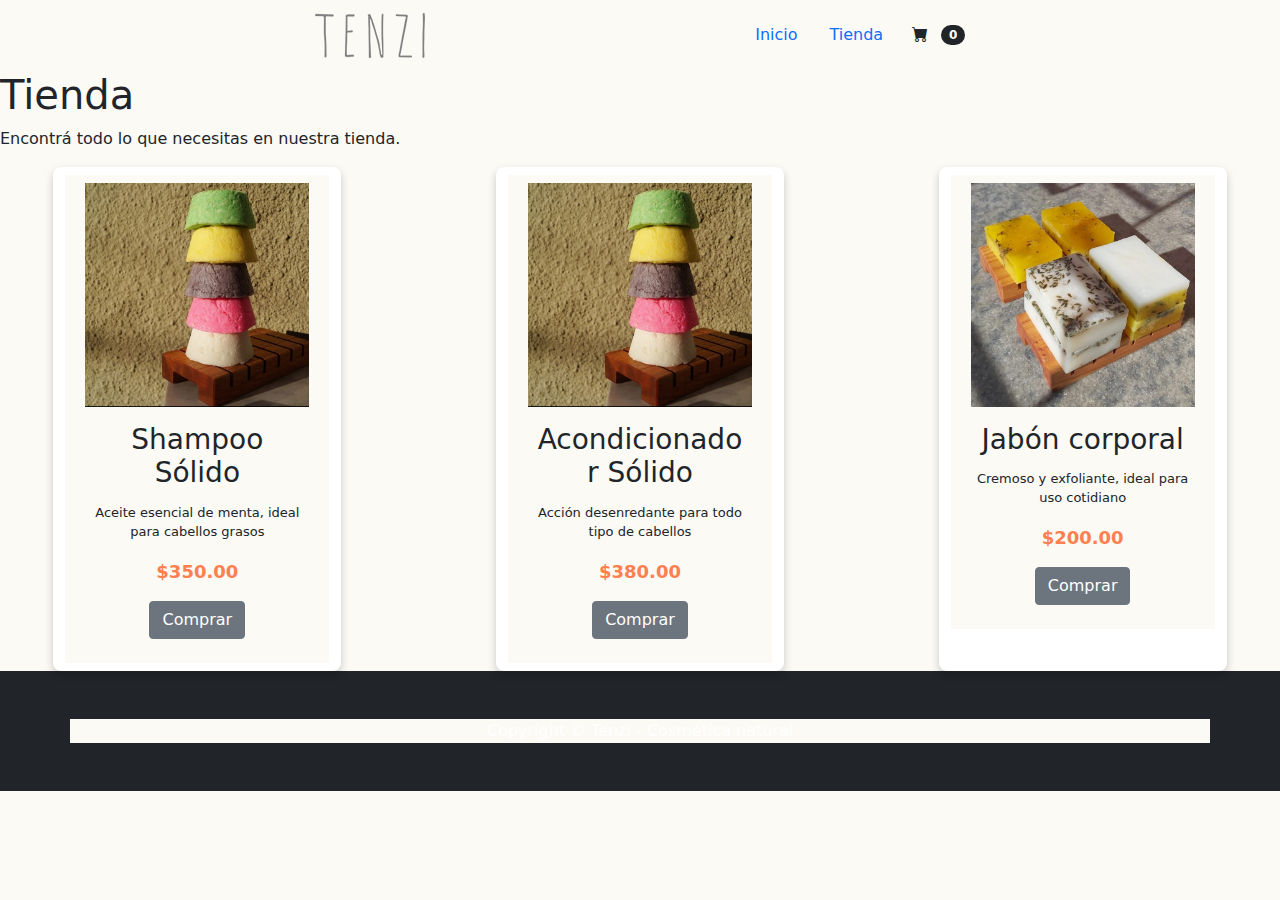
==== tienda.html @ ee9479e4 "Entrega 1 - Proyecto" ====
<!DOCTYPE html>
<html lang="en">
<head>
    <meta charset="UTF-8">
    <meta http-equiv="X-UA-Compatible" content="IE=edge">
    <meta name="viewport" content="width=device-width, initial-scale=1.0">
    <title>Tenzi - Comética natural</title>
    <link rel="icon" type="image/x-icon" href="img/Marca_logo.png" />
    <link href="https://cdn.jsdelivr.net/npm/bootstrap@5.1.1/dist/css/bootstrap.min.css" rel="stylesheet" integrity="sha384-F3w7mX95PdgyTmZZMECAngseQB83DfGTowi0iMjiWaeVhAn4FJkqJByhZMI3AhiU" crossorigin="anonymous">
    <link href="https://cdn.jsdelivr.net/npm/bootstrap-icons@1.5.0/font/bootstrap-icons.css" rel="stylesheet" />
    <link href="css/styles.css" rel="stylesheet" />
</head>
<body>
    <header>
        <div class="contNav">
            <div class="logo">
                <img src="img/Marca de agua_marca2.png" alt="">
            </div>
            <nav class="nav justify-content-center">
                <ul class="nav">
                    <li class="nav-item">
                    <a class="nav-link" href="index.html">Inicio</a>
                    </li>
                    <li class="nav-item">
                    <a class="nav-link" href="">Tienda</a>
                    </li>
                </ul>
                <form class="d-flex">
                    <button class="btn btn-outline-secundary" type="submit">
                        <i class="bi-cart-fill me-1"></i>
                        <span class="badge bg-dark text-white ms-1 rounded-pill">0</span>
                    </button>
                </form>
            </nav>
        </div>
    </header>
    <main>
        <H1>Tienda</H1>
        <P>Encontrá todo lo que necesitas en nuestra tienda.</P>
        <section class="row gx-4 gx-lg-5 row-cols-2 row-cols-md-3 row-cols-xl-2 justify-content-center"">
            <div class="card container py-2" style="width: 18rem;">
                <div class="card-deck row m-10 p-2">
                    <img class="card-img-top" src="img/shampoo-solido.jpg" alt="shampoo solido Tenzi" style="width:100%">
                        <div class="card-body">
                        <h3 class="card-title">Shampoo Sólido</h3>
                        <p class="card-text">Aceite esencial de menta, ideal para cabellos grasos</p>
                        <p class="card-price">$350.00</p>
                        <a href="#" class="btn btn-secondary">Comprar</a>
                    </div>
            </div>
            </div>
            <div class="card container py-2" style="width: 18rem;">
                <div class="card-deck row m-10 p-2">
                    <img class="card-img-top" src="img/acondicionador-solido.jpg" alt="acondicionador solido Tenzi" style="width:100%">
                        <div class="card-body">
                        <h3 class="card-title">Acondicionador Sólido</h3>
                        <p class="card-text">Acción desenredante para todo tipo de cabellos</p>
                        <p class="card-price">$380.00</p>
                        <a href="#" class="btn btn-secondary">Comprar</a>
                    </div>
            </div>
            </div>
            <div class="card container py-2" style="width: 18rem;">
                <div class="card-deck row m-10 p-2">
                    <img class="card-img-top" src="img/jabon-tocador.jpg" alt="Jabón corporal Tenzi" style="width:100%">
                        <div class="card-body">
                        <h3 class="card-title">Jabón corporal</h3>
                        <p class="card-text">Cremoso y exfoliante, ideal para uso cotidiano</p>
                        <p class="card-price">$200.00</p>
                        <a href="#" class="btn btn-secondary">Comprar</a>
                    </div>
            </div>
            </div>
        </section>
    </main>
    <footer class="py-5 bg-dark">
        <div class="container"><p class="m-0 text-center text-white">Copyright &copy; Tenzi - Cosmética natural</p></div>
    </footer>
    <script src="https://cdn.jsdelivr.net/npm/bootstrap@5.1.1/dist/js/bootstrap.bundle.min.js" integrity="sha384-/bQdsTh/da6pkI1MST/rWKFNjaCP5gBSY4sEBT38Q/9RBh9AH40zEOg7Hlq2THRZ" crossorigin="anonymous"></script>
    <script src="js/main.js"></script>
</body>
</html>
---- css/styles.css ----
:root {
  --bs-blue: #0d6efd;
  --bs-indigo: #6610f2;
  --bs-purple: #6f42c1;
  --bs-pink: #d63384;
  --bs-red: #dc3545;
  --bs-orange: #fd7e14;
  --bs-yellow: #ffc107;
  --bs-green: #198754;
  --bs-teal: #20c997;
  --bs-cyan: #0dcaf0;
  --bs-white: #fff;
  --bs-gray: #6c757d;
  --bs-gray-dark: #343a40;
  --bs-gray-100: #f8f9fa;
  --bs-gray-200: #e9ecef;
  --bs-gray-300: #dee2e6;
  --bs-gray-400: #ced4da;
  --bs-gray-500: #adb5bd;
  --bs-gray-600: #6c757d;
  --bs-gray-700: #495057;
  --bs-gray-800: #343a40;
  --bs-gray-900: #212529;
  --bs-primary: #0d6efd;
  --bs-secondary: #6c757d;
  --bs-success: #198754;
  --bs-info: #0dcaf0;
  --bs-warning: #ffc107;
  --bs-danger: #dc3545;
  --bs-light: #f8f9fa;
  --bs-dark: #212529;
  --bs-primary-rgb: 13, 110, 253;
  --bs-secondary-rgb: 108, 117, 125;
  --bs-success-rgb: 25, 135, 84;
  --bs-info-rgb: 13, 202, 240;
  --bs-warning-rgb: 255, 193, 7;
  --bs-danger-rgb: 220, 53, 69;
  --bs-light-rgb: 248, 249, 250;
  --bs-dark-rgb: 33, 37, 41;
  --bs-white-rgb: 255, 255, 255;
  --bs-black-rgb: 0, 0, 0;
  --bs-body-rgb: 33, 37, 41;
  --bs-font-sans-serif: system-ui, -apple-system, "Segoe UI", Roboto, "Helvetica Neue", Arial, "Noto Sans", "Liberation Sans", sans-serif, "Apple Color Emoji", "Segoe UI Emoji", "Segoe UI Symbol", "Noto Color Emoji";
  --bs-font-monospace: SFMono-Regular, Menlo, Monaco, Consolas, "Liberation Mono", "Courier New", monospace;
  --bs-gradient: linear-gradient(180deg, rgba(255, 255, 255, 0.15), rgba(255, 255, 255, 0));
  --bs-body-font-family: var(--bs-font-sans-serif);
  --bs-body-font-size: 1rem;
  --bs-body-font-weight: 400;
  --bs-body-line-height: 1.5;
  --bs-body-color: #212529;
  --bs-body-bg: #fff;
}

*,
*::before,
*::after {
  box-sizing: border-box;
}

@media (prefers-reduced-motion: no-preference) {
  :root {
    scroll-behavior: smooth;
  }
}

body {
  background-color:#F9F1ED;
  margin: 0;
  font-family: var(--bs-body-font-family);
  font-size: var(--bs-body-font-size);
  font-weight: var(--bs-body-font-weight);
  line-height: var(--bs-body-line-height);
  color: var(--bs-body-color);
  text-align: var(--bs-body-text-align);
  -webkit-text-size-adjust: 100%;
  -webkit-tap-highlight-color: rgba(0, 0, 0, 0);
}

hr {
  margin: 1rem 0;
  color: inherit;
  background-color: currentColor;
  border: 0;
  opacity: 0.25;
}

hr:not([size]) {
  height: 1px;
}

h6, .h6, h5, .h5, h4, .h4, h3, .h3, h2, .h2, h1, .h1 {
  margin-top: 0;
  margin-bottom: 0.5rem;
  font-weight: 500;
  line-height: 1.2;
}

h1, .h1 {
  font-size: calc(1.375rem + 1.5vw);
}
@media (min-width: 1200px) {
  h1, .h1 {
    font-size: 2.5rem;
  }
}

h2, .h2 {
  font-size: calc(1.325rem + 0.9vw);
}
@media (min-width: 1200px) {
  h2, .h2 {
    font-size: 2rem;
  }
}

h3, .h3 {
  font-size: calc(1.3rem + 0.6vw);
}
@media (min-width: 1200px) {
  h3, .h3 {
    font-size: 1.75rem;
  }
}

h4, .h4 {
  font-size: calc(1.275rem + 0.3vw);
}
@media (min-width: 1200px) {
  h4, .h4 {
    font-size: 1.5rem;
  }
}

h5, .h5 {
  font-size: 1.25rem;
}

h6, .h6 {
  font-size: 1rem;
}

p {
  margin-top: 0;
  margin-bottom: 1rem;
}

abbr[title],
abbr[data-bs-original-title] {
  -webkit-text-decoration: underline dotted;
          text-decoration: underline dotted;
  cursor: help;
  -webkit-text-decoration-skip-ink: none;
          text-decoration-skip-ink: none;
}

address {
  margin-bottom: 1rem;
  font-style: normal;
  line-height: inherit;
}

ol,
ul {
  padding-left: 2rem;
}

ol,
ul,
dl {
  margin-top: 0;
  margin-bottom: 1rem;
}

ol ol,
ul ul,
ol ul,
ul ol {
  margin-bottom: 0;
}

dt {
  font-weight: 700;
}

dd {
  margin-bottom: 0.5rem;
  margin-left: 0;
}

blockquote {
  margin: 0 0 1rem;
}

b,
strong {
  font-weight: bolder;
}

small, .small {
  font-size: 0.875em;
}

mark, .mark {
  padding: 0.2em;
  background-color: #fcf8e3;
}

sub,
sup {
  position: relative;
  font-size: 0.75em;
  line-height: 0;
  vertical-align: baseline;
}

sub {
  bottom: -0.25em;
}

sup {
  top: -0.5em;
}

a {
  color: var(--bs-gray);
  text-decoration: underline;
}
a:hover {
  color: var(--bs-orange);
}

a:not([href]):not([class]), a:not([href]):not([class]):hover {
  color: var(--bs-green);
  text-decoration: none;
}

pre,
code,
kbd,
samp {
  font-family: var(--bs-font-monospace);
  font-size: 1em;
  direction: ltr /* rtl:ignore */;
  unicode-bidi: bidi-override;
}

pre {
  display: block;
  margin-top: 0;
  margin-bottom: 1rem;
  overflow: auto;
  font-size: 0.875em;
}
pre code {
  font-size: inherit;
  color: inherit;
  word-break: normal;
}

code {
  font-size: 0.875em;
  color: #d63384;
  word-wrap: break-word;
}
a > code {
  color: inherit;
}

kbd {
  padding: 0.2rem 0.4rem;
  font-size: 0.875em;
  background-color: #212529;
  border-radius: 0.2rem;
}
kbd kbd {
  padding: 0;
  font-size: 1em;
  font-weight: 700;
}

figure {
  margin: 0 0 1rem;
}

img,
svg {
  vertical-align: middle;
}

table {
  caption-side: bottom;
  border-collapse: collapse;
}

caption {
  padding-top: 0.5rem;
  padding-bottom: 0.5rem;
  color: #6c757d;
  text-align: left;
}

th {
  text-align: inherit;
  text-align: -webkit-match-parent;
}

thead,
tbody,
tfoot,
tr,
td,
th {
  border-color: inherit;
  border-style: solid;
  border-width: 0;
}

label {
  display: inline-block;
}

button {
  border-radius: 0;
}

button:focus:not(:focus-visible) {
  outline: 0;
}

input,
button,
select,
optgroup,
textarea {
  margin: 0;
  font-family: inherit;
  font-size: inherit;
  line-height: inherit;
}

button,
select {
  text-transform: none;
}

[role=button] {
  cursor: pointer;
}

select {
  word-wrap: normal;
}
select:disabled {
  opacity: 1;
}

[list]::-webkit-calendar-picker-indicator {
  display: none;
}

button,
[type=button],
[type=reset],
[type=submit] {
  -webkit-appearance: button;
}
button:not(:disabled),
[type=button]:not(:disabled),
[type=reset]:not(:disabled),
[type=submit]:not(:disabled) {
  cursor: pointer;
}

::-moz-focus-inner {
  padding: 0;
  border-style: none;
}

textarea {
  resize: vertical;
}

fieldset {
  min-width: 0;
  padding: 0;
  margin: 0;
  border: 0;
}

legend {
  float: left;
  width: 100%;
  padding: 0;
  margin-bottom: 0.5rem;
  font-size: calc(1.275rem + 0.3vw);
  line-height: inherit;
}
@media (min-width: 1200px) {
  legend {
    font-size: 1.5rem;
  }
}
legend + * {
  clear: left;
}

::-webkit-datetime-edit-fields-wrapper,
::-webkit-datetime-edit-text,
::-webkit-datetime-edit-minute,
::-webkit-datetime-edit-hour-field,
::-webkit-datetime-edit-day-field,
::-webkit-datetime-edit-month-field,
::-webkit-datetime-edit-year-field {
  padding: 0;
}

::-webkit-inner-spin-button {
  height: auto;
}

[type=search] {
  outline-offset: -2px;
  -webkit-appearance: textfield;
}

/* rtl:raw:
[type="tel"],
[type="url"],
[type="email"],
[type="number"] {
  direction: ltr;
}
*/
::-webkit-search-decoration {
  -webkit-appearance: none;
}

::-webkit-color-swatch-wrapper {
  padding: 0;
}

::-webkit-file-upload-button {
  font: inherit;
}

::file-selector-button {
  font: inherit;
}

::-webkit-file-upload-button {
  font: inherit;
  -webkit-appearance: button;
}

output {
  display: inline-block;
}

iframe {
  border: 0;
}

summary {
  display: list-item;
  cursor: pointer;
}

progress {
  vertical-align: baseline;
}

[hidden] {
  display: none !important;
}

.lead {
  font-size: 1.25rem;
  font-weight: 300;
}

.display-1 {
  font-size: calc(1.625rem + 4.5vw);
  font-weight: 300;
  line-height: 1.2;
}
@media (min-width: 1200px) {
  .display-1 {
    font-size: 5rem;
  }
}

.display-2 {
  font-size: calc(1.575rem + 3.9vw);
  font-weight: 300;
  line-height: 1.2;
}
@media (min-width: 1200px) {
  .display-2 {
    font-size: 4.5rem;
  }
}

.display-3 {
  font-size: calc(1.525rem + 3.3vw);
  font-weight: 300;
  line-height: 1.2;
}
@media (min-width: 1200px) {
  .display-3 {
    font-size: 4rem;
  }
}

.display-4 {
  font-size: calc(1.475rem + 2.7vw);
  font-weight: 300;
  line-height: 1.2;
}
@media (min-width: 1200px) {
  .display-4 {
    font-size: 3.5rem;
  }
}

.display-5 {
  font-size: calc(1.425rem + 2.1vw);
  font-weight: 300;
  line-height: 1.2;
}
@media (min-width: 1200px) {
  .display-5 {
    font-size: 3rem;
  }
}

.display-6 {
  font-size: calc(1.375rem + 1.5vw);
  font-weight: 300;
  line-height: 1.2;
}
@media (min-width: 1200px) {
  .display-6 {
    font-size: 2.5rem;
  }
}

.list-unstyled {
  padding-left: 0;
  list-style: none;
}

.list-inline {
  padding-left: 0;
  list-style: none;
}

.list-inline-item {
  display: inline-block;
}
.list-inline-item:not(:last-child) {
  margin-right: 0.5rem;
}

.initialism {
  font-size: 0.875em;
  text-transform: uppercase;
}

.blockquote {
  margin-bottom: 1rem;
  font-size: 1.25rem;
}
.blockquote > :last-child {
  margin-bottom: 0;
}

.blockquote-footer {
  margin-top: -1rem;
  margin-bottom: 1rem;
  font-size: 0.875em;
  color: #6c757d;
}
.blockquote-footer::before {
  content: "— ";
}

.img-fluid {
  max-width: 100%;
  height: auto;
}

.img-thumbnail {
  padding: 0.25rem;
  background-color: #fff;
  border: 1px solid #dee2e6;
  border-radius: 0.25rem;
  max-width: 100%;
  height: auto;
}

.figure {
  display: inline-block;
}

.figure-img {
  margin-bottom: 0.5rem;
  line-height: 1;
}

.figure-caption {
  font-size: 0.875em;
  color: #6c757d;
}

.container,
.container-fluid,
.container-xxl,
.container-xl,
.container-lg,
.container-md,
.container-sm {
  width: 100%;
  padding-right: var(--bs-gutter-x, 0.75rem);
  padding-left: var(--bs-gutter-x, 0.75rem);
  margin-right: auto;
  margin-left: auto;
}

@media (min-width: 576px) {
  .container-sm, .container {
    max-width: 540px;
  }
}
@media (min-width: 768px) {
  .container-md, .container-sm, .container {
    max-width: 720px;
  }
}
@media (min-width: 992px) {
  .container-lg, .container-md, .container-sm, .container {
    max-width: 960px;
  }
}
@media (min-width: 1200px) {
  .container-xl, .container-lg, .container-md, .container-sm, .container {
    max-width: 1140px;
  }
}
@media (min-width: 1400px) {
  .container-xxl, .container-xl, .container-lg, .container-md, .container-sm, .container {
    max-width: 1320px;
  }
}
.row {
  --bs-gutter-x: 1.5rem;
  --bs-gutter-y: 0;
  display: flex;
  flex-wrap: wrap;
  margin-top: calc(var(--bs-gutter-y) * -1);
  margin-right: calc(var(--bs-gutter-x) * -.5);
  margin-left: calc(var(--bs-gutter-x) * -.5);
}
.row > * {
  flex-shrink: 0;
  width: 100%;
  max-width: 100%;
  padding-right: calc(var(--bs-gutter-x) * .5);
  padding-left: calc(var(--bs-gutter-x) * .5);
  margin-top: var(--bs-gutter-y);
}

.col {
  flex: 1 0 0%;
}

.row-cols-auto > * {
  flex: 0 0 auto;
  width: auto;
}

.row-cols-1 > * {
  flex: 0 0 auto;
  width: 100%;
}

.row-cols-2 > * {
  flex: 0 0 auto;
  width: 50%;
}

.row-cols-3 > * {
  flex: 0 0 auto;
  width: 33.3333333333%;
}

.row-cols-4 > * {
  flex: 0 0 auto;
  width: 25%;
}

.row-cols-5 > * {
  flex: 0 0 auto;
  width: 20%;
}

.row-cols-6 > * {
  flex: 0 0 auto;
  width: 16.6666666667%;
}

.col-auto {
  flex: 0 0 auto;
  width: auto;
}

.col-1 {
  flex: 0 0 auto;
  width: 8.33333333%;
}

.col-2 {
  flex: 0 0 auto;
  width: 16.66666667%;
}

.col-3 {
  flex: 0 0 auto;
  width: 25%;
}

.col-4 {
  flex: 0 0 auto;
  width: 33.33333333%;
}

.col-5 {
  flex: 0 0 auto;
  width: 41.66666667%;
}

.col-6 {
  flex: 0 0 auto;
  width: 50%;
}

.col-7 {
  flex: 0 0 auto;
  width: 58.33333333%;
}

.col-8 {
  flex: 0 0 auto;
  width: 66.66666667%;
}

.col-9 {
  flex: 0 0 auto;
  width: 75%;
}

.col-10 {
  flex: 0 0 auto;
  width: 83.33333333%;
}

.col-11 {
  flex: 0 0 auto;
  width: 91.66666667%;
}

.col-12 {
  flex: 0 0 auto;
  width: 100%;
}

.offset-1 {
  margin-left: 8.33333333%;
}

.offset-2 {
  margin-left: 16.66666667%;
}

.offset-3 {
  margin-left: 25%;
}

.offset-4 {
  margin-left: 33.33333333%;
}

.offset-5 {
  margin-left: 41.66666667%;
}

.offset-6 {
  margin-left: 50%;
}

.offset-7 {
  margin-left: 58.33333333%;
}

.offset-8 {
  margin-left: 66.66666667%;
}

.offset-9 {
  margin-left: 75%;
}

.offset-10 {
  margin-left: 83.33333333%;
}

.offset-11 {
  margin-left: 91.66666667%;
}

.g-0,
.gx-0 {
  --bs-gutter-x: 0;
}

.g-0,
.gy-0 {
  --bs-gutter-y: 0;
}

.g-1,
.gx-1 {
  --bs-gutter-x: 0.25rem;
}

.g-1,
.gy-1 {
  --bs-gutter-y: 0.25rem;
}

.g-2,
.gx-2 {
  --bs-gutter-x: 0.5rem;
}

.g-2,
.gy-2 {
  --bs-gutter-y: 0.5rem;
}

.g-3,
.gx-3 {
  --bs-gutter-x: 1rem;
}

.g-3,
.gy-3 {
  --bs-gutter-y: 1rem;
}

.g-4,
.gx-4 {
  --bs-gutter-x: 1.5rem;
}

.g-4,
.gy-4 {
  --bs-gutter-y: 1.5rem;
}

.g-5,
.gx-5 {
  --bs-gutter-x: 3rem;
}

.g-5,
.gy-5 {
  --bs-gutter-y: 3rem;
}

@media (min-width: 576px) {
  .col-sm {
    flex: 1 0 0%;
  }

  .row-cols-sm-auto > * {
    flex: 0 0 auto;
    width: auto;
  }

  .row-cols-sm-1 > * {
    flex: 0 0 auto;
    width: 100%;
  }

  .row-cols-sm-2 > * {
    flex: 0 0 auto;
    width: 50%;
  }

  .row-cols-sm-3 > * {
    flex: 0 0 auto;
    width: 33.3333333333%;
  }

  .row-cols-sm-4 > * {
    flex: 0 0 auto;
    width: 25%;
  }

  .row-cols-sm-5 > * {
    flex: 0 0 auto;
    width: 20%;
  }

  .row-cols-sm-6 > * {
    flex: 0 0 auto;
    width: 16.6666666667%;
  }

  .col-sm-auto {
    flex: 0 0 auto;
    width: auto;
  }

  .col-sm-1 {
    flex: 0 0 auto;
    width: 8.33333333%;
  }

  .col-sm-2 {
    flex: 0 0 auto;
    width: 16.66666667%;
  }

  .col-sm-3 {
    flex: 0 0 auto;
    width: 25%;
  }

  .col-sm-4 {
    flex: 0 0 auto;
    width: 33.33333333%;
  }

  .col-sm-5 {
    flex: 0 0 auto;
    width: 41.66666667%;
  }

  .col-sm-6 {
    flex: 0 0 auto;
    width: 50%;
  }

  .col-sm-7 {
    flex: 0 0 auto;
    width: 58.33333333%;
  }

  .col-sm-8 {
    flex: 0 0 auto;
    width: 66.66666667%;
  }

  .col-sm-9 {
    flex: 0 0 auto;
    width: 75%;
  }

  .col-sm-10 {
    flex: 0 0 auto;
    width: 83.33333333%;
  }

  .col-sm-11 {
    flex: 0 0 auto;
    width: 91.66666667%;
  }

  .col-sm-12 {
    flex: 0 0 auto;
    width: 100%;
  }

  .offset-sm-0 {
    margin-left: 0;
  }

  .offset-sm-1 {
    margin-left: 8.33333333%;
  }

  .offset-sm-2 {
    margin-left: 16.66666667%;
  }

  .offset-sm-3 {
    margin-left: 25%;
  }

  .offset-sm-4 {
    margin-left: 33.33333333%;
  }

  .offset-sm-5 {
    margin-left: 41.66666667%;
  }

  .offset-sm-6 {
    margin-left: 50%;
  }

  .offset-sm-7 {
    margin-left: 58.33333333%;
  }

  .offset-sm-8 {
    margin-left: 66.66666667%;
  }

  .offset-sm-9 {
    margin-left: 75%;
  }

  .offset-sm-10 {
    margin-left: 83.33333333%;
  }

  .offset-sm-11 {
    margin-left: 91.66666667%;
  }

  .g-sm-0,
.gx-sm-0 {
    --bs-gutter-x: 0;
  }

  .g-sm-0,
.gy-sm-0 {
    --bs-gutter-y: 0;
  }

  .g-sm-1,
.gx-sm-1 {
    --bs-gutter-x: 0.25rem;
  }

  .g-sm-1,
.gy-sm-1 {
    --bs-gutter-y: 0.25rem;
  }

  .g-sm-2,
.gx-sm-2 {
    --bs-gutter-x: 0.5rem;
  }

  .g-sm-2,
.gy-sm-2 {
    --bs-gutter-y: 0.5rem;
  }

  .g-sm-3,
.gx-sm-3 {
    --bs-gutter-x: 1rem;
  }

  .g-sm-3,
.gy-sm-3 {
    --bs-gutter-y: 1rem;
  }

  .g-sm-4,
.gx-sm-4 {
    --bs-gutter-x: 1.5rem;
  }

  .g-sm-4,
.gy-sm-4 {
    --bs-gutter-y: 1.5rem;
  }

  .g-sm-5,
.gx-sm-5 {
    --bs-gutter-x: 3rem;
  }

  .g-sm-5,
.gy-sm-5 {
    --bs-gutter-y: 3rem;
  }
}
@media (min-width: 768px) {
  .col-md {
    flex: 1 0 0%;
  }

  .row-cols-md-auto > * {
    flex: 0 0 auto;
    width: auto;
  }

  .row-cols-md-1 > * {
    flex: 0 0 auto;
    width: 100%;
  }

  .row-cols-md-2 > * {
    flex: 0 0 auto;
    width: 50%;
  }

  .row-cols-md-3 > * {
    flex: 0 0 auto;
    width: 33.3333333333%;
  }

  .row-cols-md-4 > * {
    flex: 0 0 auto;
    width: 25%;
  }

  .row-cols-md-5 > * {
    flex: 0 0 auto;
    width: 20%;
  }

  .row-cols-md-6 > * {
    flex: 0 0 auto;
    width: 16.6666666667%;
  }

  .col-md-auto {
    flex: 0 0 auto;
    width: auto;
  }

  .col-md-1 {
    flex: 0 0 auto;
    width: 8.33333333%;
  }

  .col-md-2 {
    flex: 0 0 auto;
    width: 16.66666667%;
  }

  .col-md-3 {
    flex: 0 0 auto;
    width: 25%;
  }

  .col-md-4 {
    flex: 0 0 auto;
    width: 33.33333333%;
  }

  .col-md-5 {
    flex: 0 0 auto;
    width: 41.66666667%;
  }

  .col-md-6 {
    flex: 0 0 auto;
    width: 50%;
  }

  .col-md-7 {
    flex: 0 0 auto;
    width: 58.33333333%;
  }

  .col-md-8 {
    flex: 0 0 auto;
    width: 66.66666667%;
  }

  .col-md-9 {
    flex: 0 0 auto;
    width: 75%;
  }

  .col-md-10 {
    flex: 0 0 auto;
    width: 83.33333333%;
  }

  .col-md-11 {
    flex: 0 0 auto;
    width: 91.66666667%;
  }

  .col-md-12 {
    flex: 0 0 auto;
    width: 100%;
  }

  .offset-md-0 {
    margin-left: 0;
  }

  .offset-md-1 {
    margin-left: 8.33333333%;
  }

  .offset-md-2 {
    margin-left: 16.66666667%;
  }

  .offset-md-3 {
    margin-left: 25%;
  }

  .offset-md-4 {
    margin-left: 33.33333333%;
  }

  .offset-md-5 {
    margin-left: 41.66666667%;
  }

  .offset-md-6 {
    margin-left: 50%;
  }

  .offset-md-7 {
    margin-left: 58.33333333%;
  }

  .offset-md-8 {
    margin-left: 66.66666667%;
  }

  .offset-md-9 {
    margin-left: 75%;
  }

  .offset-md-10 {
    margin-left: 83.33333333%;
  }

  .offset-md-11 {
    margin-left: 91.66666667%;
  }

  .g-md-0,
.gx-md-0 {
    --bs-gutter-x: 0;
  }

  .g-md-0,
.gy-md-0 {
    --bs-gutter-y: 0;
  }

  .g-md-1,
.gx-md-1 {
    --bs-gutter-x: 0.25rem;
  }

  .g-md-1,
.gy-md-1 {
    --bs-gutter-y: 0.25rem;
  }

  .g-md-2,
.gx-md-2 {
    --bs-gutter-x: 0.5rem;
  }

  .g-md-2,
.gy-md-2 {
    --bs-gutter-y: 0.5rem;
  }

  .g-md-3,
.gx-md-3 {
    --bs-gutter-x: 1rem;
  }

  .g-md-3,
.gy-md-3 {
    --bs-gutter-y: 1rem;
  }

  .g-md-4,
.gx-md-4 {
    --bs-gutter-x: 1.5rem;
  }

  .g-md-4,
.gy-md-4 {
    --bs-gutter-y: 1.5rem;
  }

  .g-md-5,
.gx-md-5 {
    --bs-gutter-x: 3rem;
  }

  .g-md-5,
.gy-md-5 {
    --bs-gutter-y: 3rem;
  }
}
@media (min-width: 992px) {
  .col-lg {
    flex: 1 0 0%;
  }

  .row-cols-lg-auto > * {
    flex: 0 0 auto;
    width: auto;
  }

  .row-cols-lg-1 > * {
    flex: 0 0 auto;
    width: 100%;
  }

  .row-cols-lg-2 > * {
    flex: 0 0 auto;
    width: 50%;
  }

  .row-cols-lg-3 > * {
    flex: 0 0 auto;
    width: 33.3333333333%;
  }

  .row-cols-lg-4 > * {
    flex: 0 0 auto;
    width: 25%;
  }

  .row-cols-lg-5 > * {
    flex: 0 0 auto;
    width: 20%;
  }

  .row-cols-lg-6 > * {
    flex: 0 0 auto;
    width: 16.6666666667%;
  }

  .col-lg-auto {
    flex: 0 0 auto;
    width: auto;
  }

  .col-lg-1 {
    flex: 0 0 auto;
    width: 8.33333333%;
  }

  .col-lg-2 {
    flex: 0 0 auto;
    width: 16.66666667%;
  }

  .col-lg-3 {
    flex: 0 0 auto;
    width: 25%;
  }

  .col-lg-4 {
    flex: 0 0 auto;
    width: 33.33333333%;
  }

  .col-lg-5 {
    flex: 0 0 auto;
    width: 41.66666667%;
  }

  .col-lg-6 {
    flex: 0 0 auto;
    width: 50%;
  }

  .col-lg-7 {
    flex: 0 0 auto;
    width: 58.33333333%;
  }

  .col-lg-8 {
    flex: 0 0 auto;
    width: 66.66666667%;
  }

  .col-lg-9 {
    flex: 0 0 auto;
    width: 75%;
  }

  .col-lg-10 {
    flex: 0 0 auto;
    width: 83.33333333%;
  }

  .col-lg-11 {
    flex: 0 0 auto;
    width: 91.66666667%;
  }

  .col-lg-12 {
    flex: 0 0 auto;
    width: 100%;
  }

  .offset-lg-0 {
    margin-left: 0;
  }

  .offset-lg-1 {
    margin-left: 8.33333333%;
  }

  .offset-lg-2 {
    margin-left: 16.66666667%;
  }

  .offset-lg-3 {
    margin-left: 25%;
  }

  .offset-lg-4 {
    margin-left: 33.33333333%;
  }

  .offset-lg-5 {
    margin-left: 41.66666667%;
  }

  .offset-lg-6 {
    margin-left: 50%;
  }

  .offset-lg-7 {
    margin-left: 58.33333333%;
  }

  .offset-lg-8 {
    margin-left: 66.66666667%;
  }

  .offset-lg-9 {
    margin-left: 75%;
  }

  .offset-lg-10 {
    margin-left: 83.33333333%;
  }

  .offset-lg-11 {
    margin-left: 91.66666667%;
  }

  .g-lg-0,
.gx-lg-0 {
    --bs-gutter-x: 0;
  }

  .g-lg-0,
.gy-lg-0 {
    --bs-gutter-y: 0;
  }

  .g-lg-1,
.gx-lg-1 {
    --bs-gutter-x: 0.25rem;
  }

  .g-lg-1,
.gy-lg-1 {
    --bs-gutter-y: 0.25rem;
  }

  .g-lg-2,
.gx-lg-2 {
    --bs-gutter-x: 0.5rem;
  }

  .g-lg-2,
.gy-lg-2 {
    --bs-gutter-y: 0.5rem;
  }

  .g-lg-3,
.gx-lg-3 {
    --bs-gutter-x: 1rem;
  }

  .g-lg-3,
.gy-lg-3 {
    --bs-gutter-y: 1rem;
  }

  .g-lg-4,
.gx-lg-4 {
    --bs-gutter-x: 1.5rem;
  }

  .g-lg-4,
.gy-lg-4 {
    --bs-gutter-y: 1.5rem;
  }

  .g-lg-5,
.gx-lg-5 {
    --bs-gutter-x: 3rem;
  }

  .g-lg-5,
.gy-lg-5 {
    --bs-gutter-y: 3rem;
  }
}
@media (min-width: 1200px) {
  .col-xl {
    flex: 1 0 0%;
  }

  .row-cols-xl-auto > * {
    flex: 0 0 auto;
    width: auto;
  }

  .row-cols-xl-1 > * {
    flex: 0 0 auto;
    width: 100%;
  }

  .row-cols-xl-2 > * {
    flex: 0 0 auto;
    width: 50%;
  }

  .row-cols-xl-3 > * {
    flex: 0 0 auto;
    width: 33.3333333333%;
  }

  .row-cols-xl-4 > * {
    flex: 0 0 auto;
    width: 25%;
  }

  .row-cols-xl-5 > * {
    flex: 0 0 auto;
    width: 20%;
  }

  .row-cols-xl-6 > * {
    flex: 0 0 auto;
    width: 16.6666666667%;
  }

  .col-xl-auto {
    flex: 0 0 auto;
    width: auto;
  }

  .col-xl-1 {
    flex: 0 0 auto;
    width: 8.33333333%;
  }

  .col-xl-2 {
    flex: 0 0 auto;
    width: 16.66666667%;
  }

  .col-xl-3 {
    flex: 0 0 auto;
    width: 25%;
  }

  .col-xl-4 {
    flex: 0 0 auto;
    width: 33.33333333%;
  }

  .col-xl-5 {
    flex: 0 0 auto;
    width: 41.66666667%;
  }

  .col-xl-6 {
    flex: 0 0 auto;
    width: 50%;
  }

  .col-xl-7 {
    flex: 0 0 auto;
    width: 58.33333333%;
  }

  .col-xl-8 {
    flex: 0 0 auto;
    width: 66.66666667%;
  }

  .col-xl-9 {
    flex: 0 0 auto;
    width: 75%;
  }

  .col-xl-10 {
    flex: 0 0 auto;
    width: 83.33333333%;
  }

  .col-xl-11 {
    flex: 0 0 auto;
    width: 91.66666667%;
  }

  .col-xl-12 {
    flex: 0 0 auto;
    width: 100%;
  }

  .offset-xl-0 {
    margin-left: 0;
  }

  .offset-xl-1 {
    margin-left: 8.33333333%;
  }

  .offset-xl-2 {
    margin-left: 16.66666667%;
  }

  .offset-xl-3 {
    margin-left: 25%;
  }

  .offset-xl-4 {
    margin-left: 33.33333333%;
  }

  .offset-xl-5 {
    margin-left: 41.66666667%;
  }

  .offset-xl-6 {
    margin-left: 50%;
  }

  .offset-xl-7 {
    margin-left: 58.33333333%;
  }

  .offset-xl-8 {
    margin-left: 66.66666667%;
  }

  .offset-xl-9 {
    margin-left: 75%;
  }

  .offset-xl-10 {
    margin-left: 83.33333333%;
  }

  .offset-xl-11 {
    margin-left: 91.66666667%;
  }

  .g-xl-0,
.gx-xl-0 {
    --bs-gutter-x: 0;
  }

  .g-xl-0,
.gy-xl-0 {
    --bs-gutter-y: 0;
  }

  .g-xl-1,
.gx-xl-1 {
    --bs-gutter-x: 0.25rem;
  }

  .g-xl-1,
.gy-xl-1 {
    --bs-gutter-y: 0.25rem;
  }

  .g-xl-2,
.gx-xl-2 {
    --bs-gutter-x: 0.5rem;
  }

  .g-xl-2,
.gy-xl-2 {
    --bs-gutter-y: 0.5rem;
  }

  .g-xl-3,
.gx-xl-3 {
    --bs-gutter-x: 1rem;
  }

  .g-xl-3,
.gy-xl-3 {
    --bs-gutter-y: 1rem;
  }

  .g-xl-4,
.gx-xl-4 {
    --bs-gutter-x: 1.5rem;
  }

  .g-xl-4,
.gy-xl-4 {
    --bs-gutter-y: 1.5rem;
  }

  .g-xl-5,
.gx-xl-5 {
    --bs-gutter-x: 3rem;
  }

  .g-xl-5,
.gy-xl-5 {
    --bs-gutter-y: 3rem;
  }
}
@media (min-width: 1400px) {
  .col-xxl {
    flex: 1 0 0%;
  }

  .row-cols-xxl-auto > * {
    flex: 0 0 auto;
    width: auto;
  }

  .row-cols-xxl-1 > * {
    flex: 0 0 auto;
    width: 100%;
  }

  .row-cols-xxl-2 > * {
    flex: 0 0 auto;
    width: 50%;
  }

  .row-cols-xxl-3 > * {
    flex: 0 0 auto;
    width: 33.3333333333%;
  }

  .row-cols-xxl-4 > * {
    flex: 0 0 auto;
    width: 25%;
  }

  .row-cols-xxl-5 > * {
    flex: 0 0 auto;
    width: 20%;
  }

  .row-cols-xxl-6 > * {
    flex: 0 0 auto;
    width: 16.6666666667%;
  }

  .col-xxl-auto {
    flex: 0 0 auto;
    width: auto;
  }

  .col-xxl-1 {
    flex: 0 0 auto;
    width: 8.33333333%;
  }

  .col-xxl-2 {
    flex: 0 0 auto;
    width: 16.66666667%;
  }

  .col-xxl-3 {
    flex: 0 0 auto;
    width: 25%;
  }

  .col-xxl-4 {
    flex: 0 0 auto;
    width: 33.33333333%;
  }

  .col-xxl-5 {
    flex: 0 0 auto;
    width: 41.66666667%;
  }

  .col-xxl-6 {
    flex: 0 0 auto;
    width: 50%;
  }

  .col-xxl-7 {
    flex: 0 0 auto;
    width: 58.33333333%;
  }

  .col-xxl-8 {
    flex: 0 0 auto;
    width: 66.66666667%;
  }

  .col-xxl-9 {
    flex: 0 0 auto;
    width: 75%;
  }

  .col-xxl-10 {
    flex: 0 0 auto;
    width: 83.33333333%;
  }

  .col-xxl-11 {
    flex: 0 0 auto;
    width: 91.66666667%;
  }

  .col-xxl-12 {
    flex: 0 0 auto;
    width: 100%;
  }

  .offset-xxl-0 {
    margin-left: 0;
  }

  .offset-xxl-1 {
    margin-left: 8.33333333%;
  }

  .offset-xxl-2 {
    margin-left: 16.66666667%;
  }

  .offset-xxl-3 {
    margin-left: 25%;
  }

  .offset-xxl-4 {
    margin-left: 33.33333333%;
  }

  .offset-xxl-5 {
    margin-left: 41.66666667%;
  }

  .offset-xxl-6 {
    margin-left: 50%;
  }

  .offset-xxl-7 {
    margin-left: 58.33333333%;
  }

  .offset-xxl-8 {
    margin-left: 66.66666667%;
  }

  .offset-xxl-9 {
    margin-left: 75%;
  }

  .offset-xxl-10 {
    margin-left: 83.33333333%;
  }

  .offset-xxl-11 {
    margin-left: 91.66666667%;
  }

  .g-xxl-0,
.gx-xxl-0 {
    --bs-gutter-x: 0;
  }

  .g-xxl-0,
.gy-xxl-0 {
    --bs-gutter-y: 0;
  }

  .g-xxl-1,
.gx-xxl-1 {
    --bs-gutter-x: 0.25rem;
  }

  .g-xxl-1,
.gy-xxl-1 {
    --bs-gutter-y: 0.25rem;
  }

  .g-xxl-2,
.gx-xxl-2 {
    --bs-gutter-x: 0.5rem;
  }

  .g-xxl-2,
.gy-xxl-2 {
    --bs-gutter-y: 0.5rem;
  }

  .g-xxl-3,
.gx-xxl-3 {
    --bs-gutter-x: 1rem;
  }

  .g-xxl-3,
.gy-xxl-3 {
    --bs-gutter-y: 1rem;
  }

  .g-xxl-4,
.gx-xxl-4 {
    --bs-gutter-x: 1.5rem;
  }

  .g-xxl-4,
.gy-xxl-4 {
    --bs-gutter-y: 1.5rem;
  }

  .g-xxl-5,
.gx-xxl-5 {
    --bs-gutter-x: 3rem;
  }

  .g-xxl-5,
.gy-xxl-5 {
    --bs-gutter-y: 3rem;
  }
}
.table {
  --bs-table-bg: transparent;
  --bs-table-accent-bg: transparent;
  --bs-table-striped-color: #212529;
  --bs-table-striped-bg: rgba(0, 0, 0, 0.05);
  --bs-table-active-color: #212529;
  --bs-table-active-bg: rgba(0, 0, 0, 0.1);
  --bs-table-hover-color: #212529;
  --bs-table-hover-bg: rgba(0, 0, 0, 0.075);
  width: 100%;
  margin-bottom: 1rem;
  color: #212529;
  vertical-align: top;
  border-color: #dee2e6;
}
.table > :not(caption) > * > * {
  padding: 0.5rem 0.5rem;
  background-color: var(--bs-table-bg);
  border-bottom-width: 1px;
  box-shadow: inset 0 0 0 9999px var(--bs-table-accent-bg);
}
.table > tbody {
  vertical-align: inherit;
}
.table > thead {
  vertical-align: bottom;
}
.table > :not(:last-child) > :last-child > * {
  border-bottom-color: currentColor;
}

.caption-top {
  caption-side: top;
}

.table-sm > :not(caption) > * > * {
  padding: 0.25rem 0.25rem;
}

.table-bordered > :not(caption) > * {
  border-width: 1px 0;
}
.table-bordered > :not(caption) > * > * {
  border-width: 0 1px;
}

.table-borderless > :not(caption) > * > * {
  border-bottom-width: 0;
}

.table-striped > tbody > tr:nth-of-type(odd) {
  --bs-table-accent-bg: var(--bs-table-striped-bg);
  color: var(--bs-table-striped-color);
}

.table-active {
  --bs-table-accent-bg: var(--bs-table-active-bg);
  color: var(--bs-table-active-color);
}

.table-hover > tbody > tr:hover {
  --bs-table-accent-bg: var(--bs-table-hover-bg);
  color: var(--bs-table-hover-color);
}

.table-primary {
  --bs-table-bg: #cfe2ff;
  --bs-table-striped-bg: #c5d7f2;
  --bs-table-striped-color: #000;
  --bs-table-active-bg: #bacbe6;
  --bs-table-active-color: #000;
  --bs-table-hover-bg: #bfd1ec;
  --bs-table-hover-color: #000;
  color: #000;
  border-color: #bacbe6;
}

.table-secondary {
  --bs-table-bg: #e2e3e5;
  --bs-table-striped-bg: #d7d8da;
  --bs-table-striped-color: #000;
  --bs-table-active-bg: #cbccce;
  --bs-table-active-color: #000;
  --bs-table-hover-bg: #d1d2d4;
  --bs-table-hover-color: #000;
  color: #000;
  border-color: #cbccce;
}

.table-success {
  --bs-table-bg: #d1e7dd;
  --bs-table-striped-bg: #c7dbd2;
  --bs-table-striped-color: #000;
  --bs-table-active-bg: #bcd0c7;
  --bs-table-active-color: #000;
  --bs-table-hover-bg: #c1d6cc;
  --bs-table-hover-color: #000;
  color: #000;
  border-color: #bcd0c7;
}

.table-info {
  --bs-table-bg: #cff4fc;
  --bs-table-striped-bg: #c5e8ef;
  --bs-table-striped-color: #000;
  --bs-table-active-bg: #badce3;
  --bs-table-active-color: #000;
  --bs-table-hover-bg: #bfe2e9;
  --bs-table-hover-color: #000;
  color: #000;
  border-color: #badce3;
}

.table-warning {
  --bs-table-bg: #fff3cd;
  --bs-table-striped-bg: #f2e7c3;
  --bs-table-striped-color: #000;
  --bs-table-active-bg: #e6dbb9;
  --bs-table-active-color: #000;
  --bs-table-hover-bg: #ece1be;
  --bs-table-hover-color: #000;
  color: #000;
  border-color: #e6dbb9;
}

.table-danger {
  --bs-table-bg: #f8d7da;
  --bs-table-striped-bg: #eccccf;
  --bs-table-striped-color: #000;
  --bs-table-active-bg: #dfc2c4;
  --bs-table-active-color: #000;
  --bs-table-hover-bg: #e5c7ca;
  --bs-table-hover-color: #000;
  color: #000;
  border-color: #dfc2c4;
}

.table-light {
  --bs-table-bg: #f8f9fa;
  --bs-table-striped-bg: #ecedee;
  --bs-table-striped-color: #000;
  --bs-table-active-bg: #dfe0e1;
  --bs-table-active-color: #000;
  --bs-table-hover-bg: #e5e6e7;
  --bs-table-hover-color: #000;
  color: #000;
  border-color: #dfe0e1;
}

.table-dark {
  --bs-table-bg: #212529;
  --bs-table-striped-bg: #2c3034;
  --bs-table-striped-color: #fff;
  --bs-table-active-bg: #373b3e;
  --bs-table-active-color: #fff;
  --bs-table-hover-bg: #323539;
  --bs-table-hover-color: #fff;
  color: #fff;
  border-color: #373b3e;
}

.table-responsive {
  overflow-x: auto;
  -webkit-overflow-scrolling: touch;
}

@media (max-width: 575.98px) {
  .table-responsive-sm {
    overflow-x: auto;
    -webkit-overflow-scrolling: touch;
  }
}
@media (max-width: 767.98px) {
  .table-responsive-md {
    overflow-x: auto;
    -webkit-overflow-scrolling: touch;
  }
}
@media (max-width: 991.98px) {
  .table-responsive-lg {
    overflow-x: auto;
    -webkit-overflow-scrolling: touch;
  }
}
@media (max-width: 1199.98px) {
  .table-responsive-xl {
    overflow-x: auto;
    -webkit-overflow-scrolling: touch;
  }
}
@media (max-width: 1399.98px) {
  .table-responsive-xxl {
    overflow-x: auto;
    -webkit-overflow-scrolling: touch;
  }
}
.form-label {
  margin-bottom: 0.5rem;
}

.col-form-label {
  padding-top: calc(0.375rem + 1px);
  padding-bottom: calc(0.375rem + 1px);
  margin-bottom: 0;
  font-size: inherit;
  line-height: 1.5;
}

.col-form-label-lg {
  padding-top: calc(0.5rem + 1px);
  padding-bottom: calc(0.5rem + 1px);
  font-size: 1.25rem;
}

.col-form-label-sm {
  padding-top: calc(0.25rem + 1px);
  padding-bottom: calc(0.25rem + 1px);
  font-size: 0.875rem;
}

.form-text {
  margin-top: 0.25rem;
  font-size: 0.875em;
  color: #6c757d;
}

.form-control {
  display: block;
  width: 100%;
  padding: 0.375rem 0.75rem;
  font-size: 1rem;
  font-weight: 400;
  line-height: 1.5;
  color: #212529;
  background-color: #fff;
  background-clip: padding-box;
  border: 1px solid #ced4da;
  -webkit-appearance: none;
     -moz-appearance: none;
          appearance: none;
  border-radius: 0.25rem;
  transition: border-color 0.15s ease-in-out, box-shadow 0.15s ease-in-out;
}
@media (prefers-reduced-motion: reduce) {
  .form-control {
    transition: none;
  }
}
.form-control[type=file] {
  overflow: hidden;
}
.form-control[type=file]:not(:disabled):not([readonly]) {
  cursor: pointer;
}
.form-control:focus {
  color: #212529;
  background-color: #fff;
  border-color: #86b7fe;
  outline: 0;
  box-shadow: 0 0 0 0.25rem rgba(13, 110, 253, 0.25);
}
.form-control::-webkit-date-and-time-value {
  height: 1.5em;
}
.form-control::-moz-placeholder {
  color: #6c757d;
  opacity: 1;
}
.form-control:-ms-input-placeholder {
  color: #6c757d;
  opacity: 1;
}
.form-control::placeholder {
  color: #6c757d;
  opacity: 1;
}
.form-control:disabled, .form-control[readonly] {
  background-color: #e9ecef;
  opacity: 1;
}
.form-control::-webkit-file-upload-button {
  padding: 0.375rem 0.75rem;
  margin: -0.375rem -0.75rem;
  -webkit-margin-end: 0.75rem;
          margin-inline-end: 0.75rem;
  color: #212529;
  background-color: #e9ecef;
  pointer-events: none;
  border-color: inherit;
  border-style: solid;
  border-width: 0;
  border-inline-end-width: 1px;
  border-radius: 0;
  -webkit-transition: color 0.15s ease-in-out, background-color 0.15s ease-in-out, border-color 0.15s ease-in-out, box-shadow 0.15s ease-in-out;
  transition: color 0.15s ease-in-out, background-color 0.15s ease-in-out, border-color 0.15s ease-in-out, box-shadow 0.15s ease-in-out;
}
.form-control::file-selector-button {
  padding: 0.375rem 0.75rem;
  margin: -0.375rem -0.75rem;
  -webkit-margin-end: 0.75rem;
          margin-inline-end: 0.75rem;
  color: #212529;
  background-color: #e9ecef;
  pointer-events: none;
  border-color: inherit;
  border-style: solid;
  border-width: 0;
  border-inline-end-width: 1px;
  border-radius: 0;
  transition: color 0.15s ease-in-out, background-color 0.15s ease-in-out, border-color 0.15s ease-in-out, box-shadow 0.15s ease-in-out;
}
@media (prefers-reduced-motion: reduce) {
  .form-control::-webkit-file-upload-button {
    -webkit-transition: none;
    transition: none;
  }
  .form-control::file-selector-button {
    transition: none;
  }
}
.form-control:hover:not(:disabled):not([readonly])::-webkit-file-upload-button {
  background-color: #dde0e3;
}
.form-control:hover:not(:disabled):not([readonly])::file-selector-button {
  background-color: #dde0e3;
}
.form-control::-webkit-file-upload-button {
  padding: 0.375rem 0.75rem;
  margin: -0.375rem -0.75rem;
  -webkit-margin-end: 0.75rem;
          margin-inline-end: 0.75rem;
  color: #212529;
  background-color: #e9ecef;
  pointer-events: none;
  border-color: inherit;
  border-style: solid;
  border-width: 0;
  border-inline-end-width: 1px;
  border-radius: 0;
  -webkit-transition: color 0.15s ease-in-out, background-color 0.15s ease-in-out, border-color 0.15s ease-in-out, box-shadow 0.15s ease-in-out;
  transition: color 0.15s ease-in-out, background-color 0.15s ease-in-out, border-color 0.15s ease-in-out, box-shadow 0.15s ease-in-out;
}
@media (prefers-reduced-motion: reduce) {
  .form-control::-webkit-file-upload-button {
    -webkit-transition: none;
    transition: none;
  }
}
.form-control:hover:not(:disabled):not([readonly])::-webkit-file-upload-button {
  background-color: #dde0e3;
}

.form-control-plaintext {
  display: block;
  width: 100%;
  padding: 0.375rem 0;
  margin-bottom: 0;
  line-height: 1.5;
  color: #212529;
  background-color: transparent;
  border: solid transparent;
  border-width: 1px 0;
}
.form-control-plaintext.form-control-sm, .form-control-plaintext.form-control-lg {
  padding-right: 0;
  padding-left: 0;
}

.form-control-sm {
  min-height: calc(1.5em + 0.5rem + 2px);
  padding: 0.25rem 0.5rem;
  font-size: 0.875rem;
  border-radius: 0.2rem;
}
.form-control-sm::-webkit-file-upload-button {
  padding: 0.25rem 0.5rem;
  margin: -0.25rem -0.5rem;
  -webkit-margin-end: 0.5rem;
          margin-inline-end: 0.5rem;
}
.form-control-sm::file-selector-button {
  padding: 0.25rem 0.5rem;
  margin: -0.25rem -0.5rem;
  -webkit-margin-end: 0.5rem;
          margin-inline-end: 0.5rem;
}
.form-control-sm::-webkit-file-upload-button {
  padding: 0.25rem 0.5rem;
  margin: -0.25rem -0.5rem;
  -webkit-margin-end: 0.5rem;
          margin-inline-end: 0.5rem;
}

.form-control-lg {
  min-height: calc(1.5em + 1rem + 2px);
  padding: 0.5rem 1rem;
  font-size: 1.25rem;
  border-radius: 0.3rem;
}
.form-control-lg::-webkit-file-upload-button {
  padding: 0.5rem 1rem;
  margin: -0.5rem -1rem;
  -webkit-margin-end: 1rem;
          margin-inline-end: 1rem;
}
.form-control-lg::file-selector-button {
  padding: 0.5rem 1rem;
  margin: -0.5rem -1rem;
  -webkit-margin-end: 1rem;
          margin-inline-end: 1rem;
}
.form-control-lg::-webkit-file-upload-button {
  padding: 0.5rem 1rem;
  margin: -0.5rem -1rem;
  -webkit-margin-end: 1rem;
          margin-inline-end: 1rem;
}

textarea.form-control {
  min-height: calc(1.5em + 0.75rem + 2px);
}
textarea.form-control-sm {
  min-height: calc(1.5em + 0.5rem + 2px);
}
textarea.form-control-lg {
  min-height: calc(1.5em + 1rem + 2px);
}

.form-control-color {
  width: 3rem;
  height: auto;
  padding: 0.375rem;
}
.form-control-color:not(:disabled):not([readonly]) {
  cursor: pointer;
}
.form-control-color::-moz-color-swatch {
  height: 1.5em;
  border-radius: 0.25rem;
}
.form-control-color::-webkit-color-swatch {
  height: 1.5em;
  border-radius: 0.25rem;
}

.form-select {
  display: block;
  width: 100%;
  padding: 0.375rem 2.25rem 0.375rem 0.75rem;
  -moz-padding-start: calc(0.75rem - 3px);
  font-size: 1rem;
  font-weight: 400;
  line-height: 1.5;
  color: #212529;
  background-color: #fff;
  background-image: url("data:image/svg+xml,%3csvg xmlns='http://www.w3.org/2000/svg' viewBox='0 0 16 16'%3e%3cpath fill='none' stroke='%23343a40' stroke-linecap='round' stroke-linejoin='round' stroke-width='2' d='M2 5l6 6 6-6'/%3e%3c/svg%3e");
  background-repeat: no-repeat;
  background-position: right 0.75rem center;
  background-size: 16px 12px;
  border: 1px solid #ced4da;
  border-radius: 0.25rem;
  transition: border-color 0.15s ease-in-out, box-shadow 0.15s ease-in-out;
  -webkit-appearance: none;
     -moz-appearance: none;
          appearance: none;
}
@media (prefers-reduced-motion: reduce) {
  .form-select {
    transition: none;
  }
}
.form-select:focus {
  border-color: #86b7fe;
  outline: 0;
  box-shadow: 0 0 0 0.25rem rgba(13, 110, 253, 0.25);
}
.form-select[multiple], .form-select[size]:not([size="1"]) {
  padding-right: 0.75rem;
  background-image: none;
}
.form-select:disabled {
  background-color: #e9ecef;
}
.form-select:-moz-focusring {
  color: transparent;
  text-shadow: 0 0 0 #212529;
}

.form-select-sm {
  padding-top: 0.25rem;
  padding-bottom: 0.25rem;
  padding-left: 0.5rem;
  font-size: 0.875rem;
}

.form-select-lg {
  padding-top: 0.5rem;
  padding-bottom: 0.5rem;
  padding-left: 1rem;
  font-size: 1.25rem;
}

.form-check {
  display: block;
  min-height: 1.5rem;
  padding-left: 1.5em;
  margin-bottom: 0.125rem;
}
.form-check .form-check-input {
  float: left;
  margin-left: -1.5em;
}

.form-check-input {
  width: 1em;
  height: 1em;
  margin-top: 0.25em;
  vertical-align: top;
  background-color: #fff;
  background-repeat: no-repeat;
  background-position: center;
  background-size: contain;
  border: 1px solid rgba(0, 0, 0, 0.25);
  -webkit-appearance: none;
     -moz-appearance: none;
          appearance: none;
  -webkit-print-color-adjust: exact;
          color-adjust: exact;
}
.form-check-input[type=checkbox] {
  border-radius: 0.25em;
}
.form-check-input[type=radio] {
  border-radius: 50%;
}
.form-check-input:active {
  filter: brightness(90%);
}
.form-check-input:focus {
  border-color: #86b7fe;
  outline: 0;
  box-shadow: 0 0 0 0.25rem rgba(13, 110, 253, 0.25);
}
.form-check-input:checked {
  background-color: #0d6efd;
  border-color: #0d6efd;
}
.form-check-input:checked[type=checkbox] {
  background-image: url("data:image/svg+xml,%3csvg xmlns='http://www.w3.org/2000/svg' viewBox='0 0 20 20'%3e%3cpath fill='none' stroke='%23fff' stroke-linecap='round' stroke-linejoin='round' stroke-width='3' d='M6 10l3 3l6-6'/%3e%3c/svg%3e");
}
.form-check-input:checked[type=radio] {
  background-image: url("data:image/svg+xml,%3csvg xmlns='http://www.w3.org/2000/svg' viewBox='-4 -4 8 8'%3e%3ccircle r='2' fill='%23fff'/%3e%3c/svg%3e");
}
.form-check-input[type=checkbox]:indeterminate {
  background-color: #0d6efd;
  border-color: #0d6efd;
  background-image: url("data:image/svg+xml,%3csvg xmlns='http://www.w3.org/2000/svg' viewBox='0 0 20 20'%3e%3cpath fill='none' stroke='%23fff' stroke-linecap='round' stroke-linejoin='round' stroke-width='3' d='M6 10h8'/%3e%3c/svg%3e");
}
.form-check-input:disabled {
  pointer-events: none;
  filter: none;
  opacity: 0.5;
}
.form-check-input[disabled] ~ .form-check-label, .form-check-input:disabled ~ .form-check-label {
  opacity: 0.5;
}

.form-switch {
  padding-left: 2.5em;
}
.form-switch .form-check-input {
  width: 2em;
  margin-left: -2.5em;
  background-image: url("data:image/svg+xml,%3csvg xmlns='http://www.w3.org/2000/svg' viewBox='-4 -4 8 8'%3e%3ccircle r='3' fill='rgba%280, 0, 0, 0.25%29'/%3e%3c/svg%3e");
  background-position: left center;
  border-radius: 2em;
  transition: background-position 0.15s ease-in-out;
}
@media (prefers-reduced-motion: reduce) {
  .form-switch .form-check-input {
    transition: none;
  }
}
.form-switch .form-check-input:focus {
  background-image: url("data:image/svg+xml,%3csvg xmlns='http://www.w3.org/2000/svg' viewBox='-4 -4 8 8'%3e%3ccircle r='3' fill='%2386b7fe'/%3e%3c/svg%3e");
}
.form-switch .form-check-input:checked {
  background-position: right center;
  background-image: url("data:image/svg+xml,%3csvg xmlns='http://www.w3.org/2000/svg' viewBox='-4 -4 8 8'%3e%3ccircle r='3' fill='%23fff'/%3e%3c/svg%3e");
}

.form-check-inline {
  display: inline-block;
  margin-right: 1rem;
}

.btn-check {
  position: absolute;
  clip: rect(0, 0, 0, 0);
  pointer-events: none;
}
.btn-check[disabled] + .btn, .btn-check:disabled + .btn {
  pointer-events: none;
  filter: none;
  opacity: 0.65;
}

.form-range {
  width: 100%;
  height: 1.5rem;
  padding: 0;
  background-color: transparent;
  -webkit-appearance: none;
     -moz-appearance: none;
          appearance: none;
}
.form-range:focus {
  outline: 0;
}
.form-range:focus::-webkit-slider-thumb {
  box-shadow: 0 0 0 1px #fff, 0 0 0 0.25rem rgba(13, 110, 253, 0.25);
}
.form-range:focus::-moz-range-thumb {
  box-shadow: 0 0 0 1px #fff, 0 0 0 0.25rem rgba(13, 110, 253, 0.25);
}
.form-range::-moz-focus-outer {
  border: 0;
}
.form-range::-webkit-slider-thumb {
  width: 1rem;
  height: 1rem;
  margin-top: -0.25rem;
  background-color: #0d6efd;
  border: 0;
  border-radius: 1rem;
  -webkit-transition: background-color 0.15s ease-in-out, border-color 0.15s ease-in-out, box-shadow 0.15s ease-in-out;
  transition: background-color 0.15s ease-in-out, border-color 0.15s ease-in-out, box-shadow 0.15s ease-in-out;
  -webkit-appearance: none;
          appearance: none;
}
@media (prefers-reduced-motion: reduce) {
  .form-range::-webkit-slider-thumb {
    -webkit-transition: none;
    transition: none;
  }
}
.form-range::-webkit-slider-thumb:active {
  background-color: #b6d4fe;
}
.form-range::-webkit-slider-runnable-track {
  width: 100%;
  height: 0.5rem;
  color: transparent;
  cursor: pointer;
  background-color: #dee2e6;
  border-color: transparent;
  border-radius: 1rem;
}
.form-range::-moz-range-thumb {
  width: 1rem;
  height: 1rem;
  background-color: #0d6efd;
  border: 0;
  border-radius: 1rem;
  -moz-transition: background-color 0.15s ease-in-out, border-color 0.15s ease-in-out, box-shadow 0.15s ease-in-out;
  transition: background-color 0.15s ease-in-out, border-color 0.15s ease-in-out, box-shadow 0.15s ease-in-out;
  -moz-appearance: none;
       appearance: none;
}
@media (prefers-reduced-motion: reduce) {
  .form-range::-moz-range-thumb {
    -moz-transition: none;
    transition: none;
  }
}
.form-range::-moz-range-thumb:active {
  background-color: #b6d4fe;
}
.form-range::-moz-range-track {
  width: 100%;
  height: 0.5rem;
  color: transparent;
  cursor: pointer;
  background-color: #dee2e6;
  border-color: transparent;
  border-radius: 1rem;
}
.form-range:disabled {
  pointer-events: none;
}
.form-range:disabled::-webkit-slider-thumb {
  background-color: #adb5bd;
}
.form-range:disabled::-moz-range-thumb {
  background-color: #adb5bd;
}

.form-floating {
  position: relative;
}
.form-floating > .form-control,
.form-floating > .form-select {
  height: calc(3.5rem + 2px);
  line-height: 1.25;
}
.form-floating > label {
  position: absolute;
  top: 0;
  left: 0;
  height: 100%;
  padding: 1rem 0.75rem;
  pointer-events: none;
  border: 1px solid transparent;
  transform-origin: 0 0;
  transition: opacity 0.1s ease-in-out, transform 0.1s ease-in-out;
}
@media (prefers-reduced-motion: reduce) {
  .form-floating > label {
    transition: none;
  }
}
.form-floating > .form-control {
  padding: 1rem 0.75rem;
}
.form-floating > .form-control::-moz-placeholder {
  color: transparent;
}
.form-floating > .form-control:-ms-input-placeholder {
  color: transparent;
}
.form-floating > .form-control::placeholder {
  color: transparent;
}
.form-floating > .form-control:not(:-moz-placeholder-shown) {
  padding-top: 1.625rem;
  padding-bottom: 0.625rem;
}
.form-floating > .form-control:not(:-ms-input-placeholder) {
  padding-top: 1.625rem;
  padding-bottom: 0.625rem;
}
.form-floating > .form-control:focus, .form-floating > .form-control:not(:placeholder-shown) {
  padding-top: 1.625rem;
  padding-bottom: 0.625rem;
}
.form-floating > .form-control:-webkit-autofill {
  padding-top: 1.625rem;
  padding-bottom: 0.625rem;
}
.form-floating > .form-select {
  padding-top: 1.625rem;
  padding-bottom: 0.625rem;
}
.form-floating > .form-control:not(:-moz-placeholder-shown) ~ label {
  opacity: 0.65;
  transform: scale(0.85) translateY(-0.5rem) translateX(0.15rem);
}
.form-floating > .form-control:not(:-ms-input-placeholder) ~ label {
  opacity: 0.65;
  transform: scale(0.85) translateY(-0.5rem) translateX(0.15rem);
}
.form-floating > .form-control:focus ~ label,
.form-floating > .form-control:not(:placeholder-shown) ~ label,
.form-floating > .form-select ~ label {
  opacity: 0.65;
  transform: scale(0.85) translateY(-0.5rem) translateX(0.15rem);
}
.form-floating > .form-control:-webkit-autofill ~ label {
  opacity: 0.65;
  transform: scale(0.85) translateY(-0.5rem) translateX(0.15rem);
}

.input-group {
  position: relative;
  display: flex;
  flex-wrap: wrap;
  align-items: stretch;
  width: 100%;
}
.input-group > .form-control,
.input-group > .form-select {
  position: relative;
  flex: 1 1 auto;
  width: 1%;
  min-width: 0;
}
.input-group > .form-control:focus,
.input-group > .form-select:focus {
  z-index: 3;
}
.input-group .btn {
  position: relative;
  z-index: 2;
}
.input-group .btn:focus {
  z-index: 3;
}

.input-group-text {
  display: flex;
  align-items: center;
  padding: 0.375rem 0.75rem;
  font-size: 1rem;
  font-weight: 400;
  line-height: 1.5;
  color: #212529;
  text-align: center;
  white-space: nowrap;
  background-color: #e9ecef;
  border: 1px solid #ced4da;
  border-radius: 0.25rem;
}

.input-group-lg > .form-control,
.input-group-lg > .form-select,
.input-group-lg > .input-group-text,
.input-group-lg > .btn {
  padding: 0.5rem 1rem;
  font-size: 1.25rem;
  border-radius: 0.3rem;
}

.input-group-sm > .form-control,
.input-group-sm > .form-select,
.input-group-sm > .input-group-text,
.input-group-sm > .btn {
  padding: 0.25rem 0.5rem;
  font-size: 0.875rem;
  border-radius: 0.2rem;
}

.input-group-lg > .form-select,
.input-group-sm > .form-select {
  padding-right: 3rem;
}

.input-group:not(.has-validation) > :not(:last-child):not(.dropdown-toggle):not(.dropdown-menu),
.input-group:not(.has-validation) > .dropdown-toggle:nth-last-child(n+3) {
  border-top-right-radius: 0;
  border-bottom-right-radius: 0;
}
.input-group.has-validation > :nth-last-child(n+3):not(.dropdown-toggle):not(.dropdown-menu),
.input-group.has-validation > .dropdown-toggle:nth-last-child(n+4) {
  border-top-right-radius: 0;
  border-bottom-right-radius: 0;
}
.input-group > :not(:first-child):not(.dropdown-menu):not(.valid-tooltip):not(.valid-feedback):not(.invalid-tooltip):not(.invalid-feedback) {
  margin-left: -1px;
  border-top-left-radius: 0;
  border-bottom-left-radius: 0;
}

.valid-feedback {
  display: none;
  width: 100%;
  margin-top: 0.25rem;
  font-size: 0.875em;
  color: #198754;
}

.valid-tooltip {
  position: absolute;
  top: 100%;
  z-index: 5;
  display: none;
  max-width: 100%;
  padding: 0.25rem 0.5rem;
  margin-top: 0.1rem;
  font-size: 0.875rem;
  color: #fff;
  background-color: rgba(25, 135, 84, 0.9);
  border-radius: 0.25rem;
}

.was-validated :valid ~ .valid-feedback,
.was-validated :valid ~ .valid-tooltip,
.is-valid ~ .valid-feedback,
.is-valid ~ .valid-tooltip {
  display: block;
}

.was-validated .form-control:valid, .form-control.is-valid {
  border-color: #198754;
  padding-right: calc(1.5em + 0.75rem);
  background-image: url("data:image/svg+xml,%3csvg xmlns='http://www.w3.org/2000/svg' viewBox='0 0 8 8'%3e%3cpath fill='%23198754' d='M2.3 6.73L.6 4.53c-.4-1.04.46-1.4 1.1-.8l1.1 1.4 3.4-3.8c.6-.63 1.6-.27 1.2.7l-4 4.6c-.43.5-.8.4-1.1.1z'/%3e%3c/svg%3e");
  background-repeat: no-repeat;
  background-position: right calc(0.375em + 0.1875rem) center;
  background-size: calc(0.75em + 0.375rem) calc(0.75em + 0.375rem);
}
.was-validated .form-control:valid:focus, .form-control.is-valid:focus {
  border-color: #198754;
  box-shadow: 0 0 0 0.25rem rgba(25, 135, 84, 0.25);
}

.was-validated textarea.form-control:valid, textarea.form-control.is-valid {
  padding-right: calc(1.5em + 0.75rem);
  background-position: top calc(0.375em + 0.1875rem) right calc(0.375em + 0.1875rem);
}

.was-validated .form-select:valid, .form-select.is-valid {
  border-color: #198754;
}
.was-validated .form-select:valid:not([multiple]):not([size]), .was-validated .form-select:valid:not([multiple])[size="1"], .form-select.is-valid:not([multiple]):not([size]), .form-select.is-valid:not([multiple])[size="1"] {
  padding-right: 4.125rem;
  background-image: url("data:image/svg+xml,%3csvg xmlns='http://www.w3.org/2000/svg' viewBox='0 0 16 16'%3e%3cpath fill='none' stroke='%23343a40' stroke-linecap='round' stroke-linejoin='round' stroke-width='2' d='M2 5l6 6 6-6'/%3e%3c/svg%3e"), url("data:image/svg+xml,%3csvg xmlns='http://www.w3.org/2000/svg' viewBox='0 0 8 8'%3e%3cpath fill='%23198754' d='M2.3 6.73L.6 4.53c-.4-1.04.46-1.4 1.1-.8l1.1 1.4 3.4-3.8c.6-.63 1.6-.27 1.2.7l-4 4.6c-.43.5-.8.4-1.1.1z'/%3e%3c/svg%3e");
  background-position: right 0.75rem center, center right 2.25rem;
  background-size: 16px 12px, calc(0.75em + 0.375rem) calc(0.75em + 0.375rem);
}
.was-validated .form-select:valid:focus, .form-select.is-valid:focus {
  border-color: #198754;
  box-shadow: 0 0 0 0.25rem rgba(25, 135, 84, 0.25);
}

.was-validated .form-check-input:valid, .form-check-input.is-valid {
  border-color: #198754;
}
.was-validated .form-check-input:valid:checked, .form-check-input.is-valid:checked {
  background-color: #198754;
}
.was-validated .form-check-input:valid:focus, .form-check-input.is-valid:focus {
  box-shadow: 0 0 0 0.25rem rgba(25, 135, 84, 0.25);
}
.was-validated .form-check-input:valid ~ .form-check-label, .form-check-input.is-valid ~ .form-check-label {
  color: #198754;
}

.form-check-inline .form-check-input ~ .valid-feedback {
  margin-left: 0.5em;
}

.was-validated .input-group .form-control:valid, .input-group .form-control.is-valid,
.was-validated .input-group .form-select:valid,
.input-group .form-select.is-valid {
  z-index: 1;
}
.was-validated .input-group .form-control:valid:focus, .input-group .form-control.is-valid:focus,
.was-validated .input-group .form-select:valid:focus,
.input-group .form-select.is-valid:focus {
  z-index: 3;
}

.invalid-feedback {
  display: none;
  width: 100%;
  margin-top: 0.25rem;
  font-size: 0.875em;
  color: #dc3545;
}

.invalid-tooltip {
  position: absolute;
  top: 100%;
  z-index: 5;
  display: none;
  max-width: 100%;
  padding: 0.25rem 0.5rem;
  margin-top: 0.1rem;
  font-size: 0.875rem;
  color: #fff;
  background-color: rgba(220, 53, 69, 0.9);
  border-radius: 0.25rem;
}

.was-validated :invalid ~ .invalid-feedback,
.was-validated :invalid ~ .invalid-tooltip,
.is-invalid ~ .invalid-feedback,
.is-invalid ~ .invalid-tooltip {
  display: block;
}

.was-validated .form-control:invalid, .form-control.is-invalid {
  border-color: #dc3545;
  padding-right: calc(1.5em + 0.75rem);
  background-image: url("data:image/svg+xml,%3csvg xmlns='http://www.w3.org/2000/svg' viewBox='0 0 12 12' width='12' height='12' fill='none' stroke='%23dc3545'%3e%3ccircle cx='6' cy='6' r='4.5'/%3e%3cpath stroke-linejoin='round' d='M5.8 3.6h.4L6 6.5z'/%3e%3ccircle cx='6' cy='8.2' r='.6' fill='%23dc3545' stroke='none'/%3e%3c/svg%3e");
  background-repeat: no-repeat;
  background-position: right calc(0.375em + 0.1875rem) center;
  background-size: calc(0.75em + 0.375rem) calc(0.75em + 0.375rem);
}
.was-validated .form-control:invalid:focus, .form-control.is-invalid:focus {
  border-color: #dc3545;
  box-shadow: 0 0 0 0.25rem rgba(220, 53, 69, 0.25);
}

.was-validated textarea.form-control:invalid, textarea.form-control.is-invalid {
  padding-right: calc(1.5em + 0.75rem);
  background-position: top calc(0.375em + 0.1875rem) right calc(0.375em + 0.1875rem);
}

.was-validated .form-select:invalid, .form-select.is-invalid {
  border-color: #dc3545;
}
.was-validated .form-select:invalid:not([multiple]):not([size]), .was-validated .form-select:invalid:not([multiple])[size="1"], .form-select.is-invalid:not([multiple]):not([size]), .form-select.is-invalid:not([multiple])[size="1"] {
  padding-right: 4.125rem;
  background-image: url("data:image/svg+xml,%3csvg xmlns='http://www.w3.org/2000/svg' viewBox='0 0 16 16'%3e%3cpath fill='none' stroke='%23343a40' stroke-linecap='round' stroke-linejoin='round' stroke-width='2' d='M2 5l6 6 6-6'/%3e%3c/svg%3e"), url("data:image/svg+xml,%3csvg xmlns='http://www.w3.org/2000/svg' viewBox='0 0 12 12' width='12' height='12' fill='none' stroke='%23dc3545'%3e%3ccircle cx='6' cy='6' r='4.5'/%3e%3cpath stroke-linejoin='round' d='M5.8 3.6h.4L6 6.5z'/%3e%3ccircle cx='6' cy='8.2' r='.6' fill='%23dc3545' stroke='none'/%3e%3c/svg%3e");
  background-position: right 0.75rem center, center right 2.25rem;
  background-size: 16px 12px, calc(0.75em + 0.375rem) calc(0.75em + 0.375rem);
}
.was-validated .form-select:invalid:focus, .form-select.is-invalid:focus {
  border-color: #dc3545;
  box-shadow: 0 0 0 0.25rem rgba(220, 53, 69, 0.25);
}

.was-validated .form-check-input:invalid, .form-check-input.is-invalid {
  border-color: #dc3545;
}
.was-validated .form-check-input:invalid:checked, .form-check-input.is-invalid:checked {
  background-color: #dc3545;
}
.was-validated .form-check-input:invalid:focus, .form-check-input.is-invalid:focus {
  box-shadow: 0 0 0 0.25rem rgba(220, 53, 69, 0.25);
}
.was-validated .form-check-input:invalid ~ .form-check-label, .form-check-input.is-invalid ~ .form-check-label {
  color: #dc3545;
}

.form-check-inline .form-check-input ~ .invalid-feedback {
  margin-left: 0.5em;
}

.was-validated .input-group .form-control:invalid, .input-group .form-control.is-invalid,
.was-validated .input-group .form-select:invalid,
.input-group .form-select.is-invalid {
  z-index: 2;
}
.was-validated .input-group .form-control:invalid:focus, .input-group .form-control.is-invalid:focus,
.was-validated .input-group .form-select:invalid:focus,
.input-group .form-select.is-invalid:focus {
  z-index: 3;
}

.btn {
  display: inline-block;
  font-weight: 400;
  line-height: 1.5;
  color: #212529;
  text-align: center;
  text-decoration: none;
  vertical-align: middle;
  cursor: pointer;
  -webkit-user-select: none;
     -moz-user-select: none;
      -ms-user-select: none;
          user-select: none;
  background-color: transparent;
  border: 1px solid transparent;
  padding: 0.375rem 0.75rem;
  font-size: 1rem;
  border-radius: 0.25rem;
  transition: color 0.15s ease-in-out, background-color 0.15s ease-in-out, border-color 0.15s ease-in-out, box-shadow 0.15s ease-in-out;
}
@media (prefers-reduced-motion: reduce) {
  .btn {
    transition: none;
  }
}
.btn:hover {
  color: #212529;
}
.btn-check:focus + .btn, .btn:focus {
  outline: 0;
  box-shadow: 0 0 0 0.25rem rgba(13, 110, 253, 0.25);
}
.btn:disabled, .btn.disabled, fieldset:disabled .btn {
  pointer-events: none;
  opacity: 0.65;
}

.btn-primary {
  color: #fff;
  background-color: #0d6efd;
  border-color: #0d6efd;
}
.btn-primary:hover {
  color: #fff;
  background-color: #0b5ed7;
  border-color: #0a58ca;
}
.btn-check:focus + .btn-primary, .btn-primary:focus {
  color: #fff;
  background-color: #0b5ed7;
  border-color: #0a58ca;
  box-shadow: 0 0 0 0.25rem rgba(49, 132, 253, 0.5);
}
.btn-check:checked + .btn-primary, .btn-check:active + .btn-primary, .btn-primary:active, .btn-primary.active, .show > .btn-primary.dropdown-toggle {
  color: #fff;
  background-color: #0a58ca;
  border-color: #0a53be;
}
.btn-check:checked + .btn-primary:focus, .btn-check:active + .btn-primary:focus, .btn-primary:active:focus, .btn-primary.active:focus, .show > .btn-primary.dropdown-toggle:focus {
  box-shadow: 0 0 0 0.25rem rgba(49, 132, 253, 0.5);
}
.btn-primary:disabled, .btn-primary.disabled {
  color: #fff;
  background-color: #0d6efd;
  border-color: #0d6efd;
}

.btn-secondary {
  color: #fff;
  background-color: #6c757d;
  border-color: #6c757d;
}
.btn-secondary:hover {
  color: #fff;
  background-color: #5c636a;
  border-color: #565e64;
}
.btn-check:focus + .btn-secondary, .btn-secondary:focus {
  color: #fff;
  background-color: #5c636a;
  border-color: #565e64;
  box-shadow: 0 0 0 0.25rem rgba(130, 138, 145, 0.5);
}
.btn-check:checked + .btn-secondary, .btn-check:active + .btn-secondary, .btn-secondary:active, .btn-secondary.active, .show > .btn-secondary.dropdown-toggle {
  color: #fff;
  background-color: #565e64;
  border-color: #51585e;
}
.btn-check:checked + .btn-secondary:focus, .btn-check:active + .btn-secondary:focus, .btn-secondary:active:focus, .btn-secondary.active:focus, .show > .btn-secondary.dropdown-toggle:focus {
  box-shadow: 0 0 0 0.25rem rgba(130, 138, 145, 0.5);
}
.btn-secondary:disabled, .btn-secondary.disabled {
  color: #fff;
  background-color: #6c757d;
  border-color: #6c757d;
}

.btn-success {
  color: #fff;
  background-color: #198754;
  border-color: #198754;
}
.btn-success:hover {
  color: #fff;
  background-color: #157347;
  border-color: #146c43;
}
.btn-check:focus + .btn-success, .btn-success:focus {
  color: #fff;
  background-color: #157347;
  border-color: #146c43;
  box-shadow: 0 0 0 0.25rem rgba(60, 153, 110, 0.5);
}
.btn-check:checked + .btn-success, .btn-check:active + .btn-success, .btn-success:active, .btn-success.active, .show > .btn-success.dropdown-toggle {
  color: #fff;
  background-color: #146c43;
  border-color: #13653f;
}
.btn-check:checked + .btn-success:focus, .btn-check:active + .btn-success:focus, .btn-success:active:focus, .btn-success.active:focus, .show > .btn-success.dropdown-toggle:focus {
  box-shadow: 0 0 0 0.25rem rgba(60, 153, 110, 0.5);
}
.btn-success:disabled, .btn-success.disabled {
  color: #fff;
  background-color: #198754;
  border-color: #198754;
}

.btn-info {
  color: #000;
  background-color: #0dcaf0;
  border-color: #0dcaf0;
}
.btn-info:hover {
  color: #000;
  background-color: #31d2f2;
  border-color: #25cff2;
}
.btn-check:focus + .btn-info, .btn-info:focus {
  color: #000;
  background-color: #31d2f2;
  border-color: #25cff2;
  box-shadow: 0 0 0 0.25rem rgba(11, 172, 204, 0.5);
}
.btn-check:checked + .btn-info, .btn-check:active + .btn-info, .btn-info:active, .btn-info.active, .show > .btn-info.dropdown-toggle {
  color: #000;
  background-color: #3dd5f3;
  border-color: #25cff2;
}
.btn-check:checked + .btn-info:focus, .btn-check:active + .btn-info:focus, .btn-info:active:focus, .btn-info.active:focus, .show > .btn-info.dropdown-toggle:focus {
  box-shadow: 0 0 0 0.25rem rgba(11, 172, 204, 0.5);
}
.btn-info:disabled, .btn-info.disabled {
  color: #000;
  background-color: #0dcaf0;
  border-color: #0dcaf0;
}

.btn-warning {
  color: #000;
  background-color: #ffc107;
  border-color: #ffc107;
}
.btn-warning:hover {
  color: #000;
  background-color: #ffca2c;
  border-color: #ffc720;
}
.btn-check:focus + .btn-warning, .btn-warning:focus {
  color: #000;
  background-color: #ffca2c;
  border-color: #ffc720;
  box-shadow: 0 0 0 0.25rem rgba(217, 164, 6, 0.5);
}
.btn-check:checked + .btn-warning, .btn-check:active + .btn-warning, .btn-warning:active, .btn-warning.active, .show > .btn-warning.dropdown-toggle {
  color: #000;
  background-color: #ffcd39;
  border-color: #ffc720;
}
.btn-check:checked + .btn-warning:focus, .btn-check:active + .btn-warning:focus, .btn-warning:active:focus, .btn-warning.active:focus, .show > .btn-warning.dropdown-toggle:focus {
  box-shadow: 0 0 0 0.25rem rgba(217, 164, 6, 0.5);
}
.btn-warning:disabled, .btn-warning.disabled {
  color: #000;
  background-color: #ffc107;
  border-color: #ffc107;
}

.btn-danger {
  color: #fff;
  background-color: #dc3545;
  border-color: #dc3545;
}
.btn-danger:hover {
  color: #fff;
  background-color: #bb2d3b;
  border-color: #b02a37;
}
.btn-check:focus + .btn-danger, .btn-danger:focus {
  color: #fff;
  background-color: #bb2d3b;
  border-color: #b02a37;
  box-shadow: 0 0 0 0.25rem rgba(225, 83, 97, 0.5);
}
.btn-check:checked + .btn-danger, .btn-check:active + .btn-danger, .btn-danger:active, .btn-danger.active, .show > .btn-danger.dropdown-toggle {
  color: #fff;
  background-color: #b02a37;
  border-color: #a52834;
}
.btn-check:checked + .btn-danger:focus, .btn-check:active + .btn-danger:focus, .btn-danger:active:focus, .btn-danger.active:focus, .show > .btn-danger.dropdown-toggle:focus {
  box-shadow: 0 0 0 0.25rem rgba(225, 83, 97, 0.5);
}
.btn-danger:disabled, .btn-danger.disabled {
  color: #fff;
  background-color: #dc3545;
  border-color: #dc3545;
}

.btn-light {
  color: #000;
  background-color: #f8f9fa;
  border-color: #f8f9fa;
}
.btn-light:hover {
  color: #000;
  background-color: #f9fafb;
  border-color: #f9fafb;
}
.btn-check:focus + .btn-light, .btn-light:focus {
  color: #000;
  background-color: #f9fafb;
  border-color: #f9fafb;
  box-shadow: 0 0 0 0.25rem rgba(211, 212, 213, 0.5);
}
.btn-check:checked + .btn-light, .btn-check:active + .btn-light, .btn-light:active, .btn-light.active, .show > .btn-light.dropdown-toggle {
  color: #000;
  background-color: #f9fafb;
  border-color: #f9fafb;
}
.btn-check:checked + .btn-light:focus, .btn-check:active + .btn-light:focus, .btn-light:active:focus, .btn-light.active:focus, .show > .btn-light.dropdown-toggle:focus {
  box-shadow: 0 0 0 0.25rem rgba(211, 212, 213, 0.5);
}
.btn-light:disabled, .btn-light.disabled {
  color: #000;
  background-color: #f8f9fa;
  border-color: #f8f9fa;
}

.btn-dark {
  color: #fff;
  background-color: #212529;
  border-color: #212529;
}
.btn-dark:hover {
  color: #fff;
  background-color: #1c1f23;
  border-color: #1a1e21;
}
.btn-check:focus + .btn-dark, .btn-dark:focus {
  color: #fff;
  background-color: #1c1f23;
  border-color: #1a1e21;
  box-shadow: 0 0 0 0.25rem rgba(66, 70, 73, 0.5);
}
.btn-check:checked + .btn-dark, .btn-check:active + .btn-dark, .btn-dark:active, .btn-dark.active, .show > .btn-dark.dropdown-toggle {
  color: #fff;
  background-color: #1a1e21;
  border-color: #191c1f;
}
.btn-check:checked + .btn-dark:focus, .btn-check:active + .btn-dark:focus, .btn-dark:active:focus, .btn-dark.active:focus, .show > .btn-dark.dropdown-toggle:focus {
  box-shadow: 0 0 0 0.25rem rgba(66, 70, 73, 0.5);
}
.btn-dark:disabled, .btn-dark.disabled {
  color: #fff;
  background-color: #212529;
  border-color: #212529;
}

.btn-outline-primary {
  color: #0d6efd;
  border-color: #0d6efd;
}
.btn-outline-primary:hover {
  color: #fff;
  background-color: #0d6efd;
  border-color: #0d6efd;
}
.btn-check:focus + .btn-outline-primary, .btn-outline-primary:focus {
  box-shadow: 0 0 0 0.25rem rgba(13, 110, 253, 0.5);
}
.btn-check:checked + .btn-outline-primary, .btn-check:active + .btn-outline-primary, .btn-outline-primary:active, .btn-outline-primary.active, .btn-outline-primary.dropdown-toggle.show {
  color: #fff;
  background-color: #0d6efd;
  border-color: #0d6efd;
}
.btn-check:checked + .btn-outline-primary:focus, .btn-check:active + .btn-outline-primary:focus, .btn-outline-primary:active:focus, .btn-outline-primary.active:focus, .btn-outline-primary.dropdown-toggle.show:focus {
  box-shadow: 0 0 0 0.25rem rgba(13, 110, 253, 0.5);
}
.btn-outline-primary:disabled, .btn-outline-primary.disabled {
  color: #0d6efd;
  background-color: transparent;
}

.btn-outline-secondary {
  color: #6c757d;
  border-color: #6c757d;
}
.btn-outline-secondary:hover {
  color: #fff;
  background-color: #6c757d;
  border-color: #6c757d;
}
.btn-check:focus + .btn-outline-secondary, .btn-outline-secondary:focus {
  box-shadow: 0 0 0 0.25rem rgba(108, 117, 125, 0.5);
}
.btn-check:checked + .btn-outline-secondary, .btn-check:active + .btn-outline-secondary, .btn-outline-secondary:active, .btn-outline-secondary.active, .btn-outline-secondary.dropdown-toggle.show {
  color: #fff;
  background-color: #6c757d;
  border-color: #6c757d;
}
.btn-check:checked + .btn-outline-secondary:focus, .btn-check:active + .btn-outline-secondary:focus, .btn-outline-secondary:active:focus, .btn-outline-secondary.active:focus, .btn-outline-secondary.dropdown-toggle.show:focus {
  box-shadow: 0 0 0 0.25rem rgba(108, 117, 125, 0.5);
}
.btn-outline-secondary:disabled, .btn-outline-secondary.disabled {
  color: #6c757d;
  background-color: transparent;
}

.btn-outline-success {
  color: #198754;
  border-color: #198754;
}
.btn-outline-success:hover {
  color: #fff;
  background-color: #198754;
  border-color: #198754;
}
.btn-check:focus + .btn-outline-success, .btn-outline-success:focus {
  box-shadow: 0 0 0 0.25rem rgba(25, 135, 84, 0.5);
}
.btn-check:checked + .btn-outline-success, .btn-check:active + .btn-outline-success, .btn-outline-success:active, .btn-outline-success.active, .btn-outline-success.dropdown-toggle.show {
  color: #fff;
  background-color: #198754;
  border-color: #198754;
}
.btn-check:checked + .btn-outline-success:focus, .btn-check:active + .btn-outline-success:focus, .btn-outline-success:active:focus, .btn-outline-success.active:focus, .btn-outline-success.dropdown-toggle.show:focus {
  box-shadow: 0 0 0 0.25rem rgba(25, 135, 84, 0.5);
}
.btn-outline-success:disabled, .btn-outline-success.disabled {
  color: #198754;
  background-color: transparent;
}

.btn-outline-info {
  color: #0dcaf0;
  border-color: #0dcaf0;
}
.btn-outline-info:hover {
  color: #000;
  background-color: #0dcaf0;
  border-color: #0dcaf0;
}
.btn-check:focus + .btn-outline-info, .btn-outline-info:focus {
  box-shadow: 0 0 0 0.25rem rgba(13, 202, 240, 0.5);
}
.btn-check:checked + .btn-outline-info, .btn-check:active + .btn-outline-info, .btn-outline-info:active, .btn-outline-info.active, .btn-outline-info.dropdown-toggle.show {
  color: #000;
  background-color: #0dcaf0;
  border-color: #0dcaf0;
}
.btn-check:checked + .btn-outline-info:focus, .btn-check:active + .btn-outline-info:focus, .btn-outline-info:active:focus, .btn-outline-info.active:focus, .btn-outline-info.dropdown-toggle.show:focus {
  box-shadow: 0 0 0 0.25rem rgba(13, 202, 240, 0.5);
}
.btn-outline-info:disabled, .btn-outline-info.disabled {
  color: #0dcaf0;
  background-color: transparent;
}

.btn-outline-warning {
  color: #ffc107;
  border-color: #ffc107;
}
.btn-outline-warning:hover {
  color: #000;
  background-color: #ffc107;
  border-color: #ffc107;
}
.btn-check:focus + .btn-outline-warning, .btn-outline-warning:focus {
  box-shadow: 0 0 0 0.25rem rgba(255, 193, 7, 0.5);
}
.btn-check:checked + .btn-outline-warning, .btn-check:active + .btn-outline-warning, .btn-outline-warning:active, .btn-outline-warning.active, .btn-outline-warning.dropdown-toggle.show {
  color: #000;
  background-color: #ffc107;
  border-color: #ffc107;
}
.btn-check:checked + .btn-outline-warning:focus, .btn-check:active + .btn-outline-warning:focus, .btn-outline-warning:active:focus, .btn-outline-warning.active:focus, .btn-outline-warning.dropdown-toggle.show:focus {
  box-shadow: 0 0 0 0.25rem rgba(255, 193, 7, 0.5);
}
.btn-outline-warning:disabled, .btn-outline-warning.disabled {
  color: #ffc107;
  background-color: transparent;
}

.btn-outline-danger {
  color: #dc3545;
  border-color: #dc3545;
}
.btn-outline-danger:hover {
  color: #fff;
  background-color: #dc3545;
  border-color: #dc3545;
}
.btn-check:focus + .btn-outline-danger, .btn-outline-danger:focus {
  box-shadow: 0 0 0 0.25rem rgba(220, 53, 69, 0.5);
}
.btn-check:checked + .btn-outline-danger, .btn-check:active + .btn-outline-danger, .btn-outline-danger:active, .btn-outline-danger.active, .btn-outline-danger.dropdown-toggle.show {
  color: #fff;
  background-color: #dc3545;
  border-color: #dc3545;
}
.btn-check:checked + .btn-outline-danger:focus, .btn-check:active + .btn-outline-danger:focus, .btn-outline-danger:active:focus, .btn-outline-danger.active:focus, .btn-outline-danger.dropdown-toggle.show:focus {
  box-shadow: 0 0 0 0.25rem rgba(220, 53, 69, 0.5);
}
.btn-outline-danger:disabled, .btn-outline-danger.disabled {
  color: #dc3545;
  background-color: transparent;
}

.btn-outline-light {
  color: #f8f9fa;
  border-color: #f8f9fa;
}
.btn-outline-light:hover {
  color: #000;
  background-color: #f8f9fa;
  border-color: #f8f9fa;
}
.btn-check:focus + .btn-outline-light, .btn-outline-light:focus {
  box-shadow: 0 0 0 0.25rem rgba(248, 249, 250, 0.5);
}
.btn-check:checked + .btn-outline-light, .btn-check:active + .btn-outline-light, .btn-outline-light:active, .btn-outline-light.active, .btn-outline-light.dropdown-toggle.show {
  color: #000;
  background-color: #f8f9fa;
  border-color: #f8f9fa;
}
.btn-check:checked + .btn-outline-light:focus, .btn-check:active + .btn-outline-light:focus, .btn-outline-light:active:focus, .btn-outline-light.active:focus, .btn-outline-light.dropdown-toggle.show:focus {
  box-shadow: 0 0 0 0.25rem rgba(248, 249, 250, 0.5);
}
.btn-outline-light:disabled, .btn-outline-light.disabled {
  color: #f8f9fa;
  background-color: transparent;
}

.btn-outline-dark {
  color: #212529;
  border-color: #212529;
}
.btn-outline-dark:hover {
  color: #fff;
  background-color: #212529;
  border-color: #212529;
}
.btn-check:focus + .btn-outline-dark, .btn-outline-dark:focus {
  box-shadow: 0 0 0 0.25rem rgba(33, 37, 41, 0.5);
}
.btn-check:checked + .btn-outline-dark, .btn-check:active + .btn-outline-dark, .btn-outline-dark:active, .btn-outline-dark.active, .btn-outline-dark.dropdown-toggle.show {
  color: #fff;
  background-color: #212529;
  border-color: #212529;
}
.btn-check:checked + .btn-outline-dark:focus, .btn-check:active + .btn-outline-dark:focus, .btn-outline-dark:active:focus, .btn-outline-dark.active:focus, .btn-outline-dark.dropdown-toggle.show:focus {
  box-shadow: 0 0 0 0.25rem rgba(33, 37, 41, 0.5);
}
.btn-outline-dark:disabled, .btn-outline-dark.disabled {
  color: #212529;
  background-color: transparent;
}

.btn-link {
  font-weight: 400;
  color: #0d6efd;
  text-decoration: underline;
}
.btn-link:hover {
  color: #0a58ca;
}
.btn-link:disabled, .btn-link.disabled {
  color: #6c757d;
}

.btn-lg, .btn-group-lg > .btn {
  padding: 0.5rem 1rem;
  font-size: 1.25rem;
  border-radius: 0.3rem;
}

.btn-sm, .btn-group-sm > .btn {
  padding: 0.25rem 0.5rem;
  font-size: 0.875rem;
  border-radius: 0.2rem;
}

.fade {
  transition: opacity 0.15s linear;
}
@media (prefers-reduced-motion: reduce) {
  .fade {
    transition: none;
  }
}
.fade:not(.show) {
  opacity: 0;
}

.collapse:not(.show) {
  display: none;
}

.collapsing {
  height: 0;
  overflow: hidden;
  transition: height 0.35s ease;
}
@media (prefers-reduced-motion: reduce) {
  .collapsing {
    transition: none;
  }
}
.collapsing.collapse-horizontal {
  width: 0;
  height: auto;
  transition: width 0.35s ease;
}
@media (prefers-reduced-motion: reduce) {
  .collapsing.collapse-horizontal {
    transition: none;
  }
}

.dropup,
.dropend,
.dropdown,
.dropstart {
  position: relative;
}

.dropdown-toggle {
  white-space: nowrap;
}
.dropdown-toggle::after {
  display: inline-block;
  margin-left: 0.255em;
  vertical-align: 0.255em;
  content: "";
  border-top: 0.3em solid;
  border-right: 0.3em solid transparent;
  border-bottom: 0;
  border-left: 0.3em solid transparent;
}
.dropdown-toggle:empty::after {
  margin-left: 0;
}

.dropdown-menu {
  position: absolute;
  z-index: 1000;
  display: none;
  min-width: 10rem;
  padding: 0.5rem 0;
  margin: 0;
  font-size: 1rem;
  color: #212529;
  text-align: left;
  list-style: none;
  background-color: #fff;
  background-clip: padding-box;
  border: 1px solid rgba(0, 0, 0, 0.15);
  border-radius: 0.25rem;
}
.dropdown-menu[data-bs-popper] {
  top: 100%;
  left: 0;
  margin-top: 0.125rem;
}

.dropdown-menu-start {
  --bs-position: start;
}
.dropdown-menu-start[data-bs-popper] {
  right: auto;
  left: 0;
}

.dropdown-menu-end {
  --bs-position: end;
}
.dropdown-menu-end[data-bs-popper] {
  right: 0;
  left: auto;
}

@media (min-width: 576px) {
  .dropdown-menu-sm-start {
    --bs-position: start;
  }
  .dropdown-menu-sm-start[data-bs-popper] {
    right: auto;
    left: 0;
  }

  .dropdown-menu-sm-end {
    --bs-position: end;
  }
  .dropdown-menu-sm-end[data-bs-popper] {
    right: 0;
    left: auto;
  }
}
@media (min-width: 768px) {
  .dropdown-menu-md-start {
    --bs-position: start;
  }
  .dropdown-menu-md-start[data-bs-popper] {
    right: auto;
    left: 0;
  }

  .dropdown-menu-md-end {
    --bs-position: end;
  }
  .dropdown-menu-md-end[data-bs-popper] {
    right: 0;
    left: auto;
  }
}
@media (min-width: 992px) {
  .dropdown-menu-lg-start {
    --bs-position: start;
  }
  .dropdown-menu-lg-start[data-bs-popper] {
    right: auto;
    left: 0;
  }

  .dropdown-menu-lg-end {
    --bs-position: end;
  }
  .dropdown-menu-lg-end[data-bs-popper] {
    right: 0;
    left: auto;
  }
}
@media (min-width: 1200px) {
  .dropdown-menu-xl-start {
    --bs-position: start;
  }
  .dropdown-menu-xl-start[data-bs-popper] {
    right: auto;
    left: 0;
  }

  .dropdown-menu-xl-end {
    --bs-position: end;
  }
  .dropdown-menu-xl-end[data-bs-popper] {
    right: 0;
    left: auto;
  }
}
@media (min-width: 1400px) {
  .dropdown-menu-xxl-start {
    --bs-position: start;
  }
  .dropdown-menu-xxl-start[data-bs-popper] {
    right: auto;
    left: 0;
  }

  .dropdown-menu-xxl-end {
    --bs-position: end;
  }
  .dropdown-menu-xxl-end[data-bs-popper] {
    right: 0;
    left: auto;
  }
}
.dropup .dropdown-menu[data-bs-popper] {
  top: auto;
  bottom: 100%;
  margin-top: 0;
  margin-bottom: 0.125rem;
}
.dropup .dropdown-toggle::after {
  display: inline-block;
  margin-left: 0.255em;
  vertical-align: 0.255em;
  content: "";
  border-top: 0;
  border-right: 0.3em solid transparent;
  border-bottom: 0.3em solid;
  border-left: 0.3em solid transparent;
}
.dropup .dropdown-toggle:empty::after {
  margin-left: 0;
}

.dropend .dropdown-menu[data-bs-popper] {
  top: 0;
  right: auto;
  left: 100%;
  margin-top: 0;
  margin-left: 0.125rem;
}
.dropend .dropdown-toggle::after {
  display: inline-block;
  margin-left: 0.255em;
  vertical-align: 0.255em;
  content: "";
  border-top: 0.3em solid transparent;
  border-right: 0;
  border-bottom: 0.3em solid transparent;
  border-left: 0.3em solid;
}
.dropend .dropdown-toggle:empty::after {
  margin-left: 0;
}
.dropend .dropdown-toggle::after {
  vertical-align: 0;
}

.dropstart .dropdown-menu[data-bs-popper] {
  top: 0;
  right: 100%;
  left: auto;
  margin-top: 0;
  margin-right: 0.125rem;
}
.dropstart .dropdown-toggle::after {
  display: inline-block;
  margin-left: 0.255em;
  vertical-align: 0.255em;
  content: "";
}
.dropstart .dropdown-toggle::after {
  display: none;
}
.dropstart .dropdown-toggle::before {
  display: inline-block;
  margin-right: 0.255em;
  vertical-align: 0.255em;
  content: "";
  border-top: 0.3em solid transparent;
  border-right: 0.3em solid;
  border-bottom: 0.3em solid transparent;
}
.dropstart .dropdown-toggle:empty::after {
  margin-left: 0;
}
.dropstart .dropdown-toggle::before {
  vertical-align: 0;
}

.dropdown-divider {
  height: 0;
  margin: 0.5rem 0;
  overflow: hidden;
  border-top: 1px solid rgba(0, 0, 0, 0.15);
}

.dropdown-item {
  display: block;
  width: 100%;
  padding: 0.25rem 1rem;
  clear: both;
  font-weight: 400;
  color: #212529;
  text-align: inherit;
  text-decoration: none;
  white-space: nowrap;
  background-color: transparent;
  border: 0;
}
.dropdown-item:hover, .dropdown-item:focus {
  color: #1e2125;
  background-color: #e9ecef;
}
.dropdown-item.active, .dropdown-item:active {
  color: #fff;
  text-decoration: none;
  background-color: #0d6efd;
}
.dropdown-item.disabled, .dropdown-item:disabled {
  color: #adb5bd;
  pointer-events: none;
  background-color: transparent;
}

.dropdown-menu.show {
  display: block;
}

.dropdown-header {
  display: block;
  padding: 0.5rem 1rem;
  margin-bottom: 0;
  font-size: 0.875rem;
  color: #6c757d;
  white-space: nowrap;
}

.dropdown-item-text {
  display: block;
  padding: 0.25rem 1rem;
  color: #212529;
}

.dropdown-menu-dark {
  color: #dee2e6;
  background-color: #343a40;
  border-color: rgba(0, 0, 0, 0.15);
}
.dropdown-menu-dark .dropdown-item {
  color: #dee2e6;
}
.dropdown-menu-dark .dropdown-item:hover, .dropdown-menu-dark .dropdown-item:focus {
  color: #fff;
  background-color: rgba(255, 255, 255, 0.15);
}
.dropdown-menu-dark .dropdown-item.active, .dropdown-menu-dark .dropdown-item:active {
  color: #fff;
  background-color: #0d6efd;
}
.dropdown-menu-dark .dropdown-item.disabled, .dropdown-menu-dark .dropdown-item:disabled {
  color: #adb5bd;
}
.dropdown-menu-dark .dropdown-divider {
  border-color: rgba(0, 0, 0, 0.15);
}
.dropdown-menu-dark .dropdown-item-text {
  color: #dee2e6;
}
.dropdown-menu-dark .dropdown-header {
  color: #adb5bd;
}

.btn-group,
.btn-group-vertical {
  position: relative;
  display: inline-flex;
  vertical-align: middle;
}
.btn-group > .btn,
.btn-group-vertical > .btn {
  position: relative;
  flex: 1 1 auto;
}
.btn-group > .btn-check:checked + .btn,
.btn-group > .btn-check:focus + .btn,
.btn-group > .btn:hover,
.btn-group > .btn:focus,
.btn-group > .btn:active,
.btn-group > .btn.active,
.btn-group-vertical > .btn-check:checked + .btn,
.btn-group-vertical > .btn-check:focus + .btn,
.btn-group-vertical > .btn:hover,
.btn-group-vertical > .btn:focus,
.btn-group-vertical > .btn:active,
.btn-group-vertical > .btn.active {
  z-index: 1;
}

.btn-toolbar {
  display: flex;
  flex-wrap: wrap;
  justify-content: flex-start;
}
.btn-toolbar .input-group {
  width: auto;
}

.btn-group > .btn:not(:first-child),
.btn-group > .btn-group:not(:first-child) {
  margin-left: -1px;
}
.btn-group > .btn:not(:last-child):not(.dropdown-toggle),
.btn-group > .btn-group:not(:last-child) > .btn {
  border-top-right-radius: 0;
  border-bottom-right-radius: 0;
}
.btn-group > .btn:nth-child(n+3),
.btn-group > :not(.btn-check) + .btn,
.btn-group > .btn-group:not(:first-child) > .btn {
  border-top-left-radius: 0;
  border-bottom-left-radius: 0;
}

.dropdown-toggle-split {
  padding-right: 0.5625rem;
  padding-left: 0.5625rem;
}
.dropdown-toggle-split::after, .dropup .dropdown-toggle-split::after, .dropend .dropdown-toggle-split::after {
  margin-left: 0;
}
.dropstart .dropdown-toggle-split::before {
  margin-right: 0;
}

.btn-sm + .dropdown-toggle-split, .btn-group-sm > .btn + .dropdown-toggle-split {
  padding-right: 0.375rem;
  padding-left: 0.375rem;
}

.btn-lg + .dropdown-toggle-split, .btn-group-lg > .btn + .dropdown-toggle-split {
  padding-right: 0.75rem;
  padding-left: 0.75rem;
}

.btn-group-vertical {
  flex-direction: column;
  align-items: flex-start;
  justify-content: center;
}
.btn-group-vertical > .btn,
.btn-group-vertical > .btn-group {
  width: 100%;
}
.btn-group-vertical > .btn:not(:first-child),
.btn-group-vertical > .btn-group:not(:first-child) {
  margin-top: -1px;
}
.btn-group-vertical > .btn:not(:last-child):not(.dropdown-toggle),
.btn-group-vertical > .btn-group:not(:last-child) > .btn {
  border-bottom-right-radius: 0;
  border-bottom-left-radius: 0;
}
.btn-group-vertical > .btn ~ .btn,
.btn-group-vertical > .btn-group:not(:first-child) > .btn {
  border-top-left-radius: 0;
  border-top-right-radius: 0;
}

.nav {
  display: flex;
  flex-wrap: wrap;
  padding-left: 0;
  margin-bottom: 0;
  list-style: none;
}

.nav-link {
  display: block;
  padding: 0.5rem 1rem;
  color: #0d6efd;
  text-decoration: none;
  transition: color 0.15s ease-in-out, background-color 0.15s ease-in-out, border-color 0.15s ease-in-out;
}
@media (prefers-reduced-motion: reduce) {
  .nav-link {
    transition: none;
  }
}
.nav-link:hover, .nav-link:focus {
  color: #0a58ca;
}
.nav-link.disabled {
  color: #6c757d;
  pointer-events: none;
  cursor: default;
}

.nav-tabs {
  border-bottom: 1px solid #dee2e6;
}
.nav-tabs .nav-link {
  margin-bottom: -1px;
  background: none;
  border: 1px solid transparent;
  border-top-left-radius: 0.25rem;
  border-top-right-radius: 0.25rem;
}
.nav-tabs .nav-link:hover, .nav-tabs .nav-link:focus {
  border-color: #e9ecef #e9ecef #dee2e6;
  isolation: isolate;
}
.nav-tabs .nav-link.disabled {
  color: #6c757d;
  background-color: transparent;
  border-color: transparent;
}
.nav-tabs .nav-link.active,
.nav-tabs .nav-item.show .nav-link {
  color: #495057;
  background-color: #fff;
  border-color: #dee2e6 #dee2e6 #fff;
}
.nav-tabs .dropdown-menu {
  margin-top: -1px;
  border-top-left-radius: 0;
  border-top-right-radius: 0;
}

.nav-pills .nav-link {
  background: none;
  border: 0;
  border-radius: 0.25rem;
}
.nav-pills .nav-link.active,
.nav-pills .show > .nav-link {
  color: #fff;
  background-color: #0d6efd;
}

.nav-fill > .nav-link,
.nav-fill .nav-item {
  flex: 1 1 auto;
  text-align: center;
}

.nav-justified > .nav-link,
.nav-justified .nav-item {
  flex-basis: 0;
  flex-grow: 1;
  text-align: center;
}

.nav-fill .nav-item .nav-link,
.nav-justified .nav-item .nav-link {
  width: 100%;
}

.tab-content > .tab-pane {
  display: none;
}
.tab-content > .active {
  display: block;
}

.navbar {
  position: relative;
  display: flex;
  flex-wrap: wrap;
  align-items: center;
  justify-content: space-between;
  padding-top: 0.5rem;
  padding-bottom: 0.5rem;
}
.navbar > .container,
.navbar > .container-fluid,
.navbar > .container-sm,
.navbar > .container-md,
.navbar > .container-lg,
.navbar > .container-xl,
.navbar > .container-xxl {
  display: flex;
  flex-wrap: inherit;
  align-items: center;
  justify-content: space-between;
}
.navbar-brand {
  padding-top: 0.3125rem;
  padding-bottom: 0.3125rem;
  margin-right: 1rem;
  font-size: 1.25rem;
  text-decoration: none;
  white-space: nowrap;
}
.navbar-nav {
  display: flex;
  flex-direction: column;
  padding-left: 0;
  margin-bottom: 0;
  list-style: none;
}
.navbar-nav .nav-link {
  padding-right: 0;
  padding-left: 0;
}
.navbar-nav .dropdown-menu {
  position: static;
}

.navbar-text {
  padding-top: 0.5rem;
  padding-bottom: 0.5rem;
}

.navbar-collapse {
  flex-basis: 100%;
  flex-grow: 1;
  align-items: center;
}

.navbar-toggler {
  padding: 0.25rem 0.75rem;
  font-size: 1.25rem;
  line-height: 1;
  background-color: transparent;
  border: 1px solid transparent;
  border-radius: 0.25rem;
  transition: box-shadow 0.15s ease-in-out;
}
@media (prefers-reduced-motion: reduce) {
  .navbar-toggler {
    transition: none;
  }
}
.navbar-toggler:hover {
  text-decoration: none;
}
.navbar-toggler:focus {
  text-decoration: none;
  outline: 0;
  box-shadow: 0 0 0 0.25rem;
}

.navbar-toggler-icon {
  display: inline-block;
  width: 1.5em;
  height: 1.5em;
  vertical-align: middle;
  background-repeat: no-repeat;
  background-position: center;
  background-size: 100%;
}

.navbar-nav-scroll {
  max-height: var(--bs-scroll-height, 75vh);
  overflow-y: auto;
}

@media (min-width: 576px) {
  .navbar-expand-sm {
    flex-wrap: nowrap;
    justify-content: flex-start;
  }
  .navbar-expand-sm .navbar-nav {
    flex-direction: row;
  }
  .navbar-expand-sm .navbar-nav .dropdown-menu {
    position: absolute;
  }
  .navbar-expand-sm .navbar-nav .nav-link {
    padding-right: 0.5rem;
    padding-left: 0.5rem;
  }
  .navbar-expand-sm .navbar-nav-scroll {
    overflow: visible;
  }
  .navbar-expand-sm .navbar-collapse {
    display: flex !important;
    flex-basis: auto;
  }
  .navbar-expand-sm .navbar-toggler {
    display: none;
  }
  .navbar-expand-sm .offcanvas-header {
    display: none;
  }
  .navbar-expand-sm .offcanvas {
    position: inherit;
    bottom: 0;
    z-index: 1000;
    flex-grow: 1;
    visibility: visible !important;
    background-color: transparent;
    border-right: 0;
    border-left: 0;
    transition: none;
    transform: none;
  }
  .navbar-expand-sm .offcanvas-top,
.navbar-expand-sm .offcanvas-bottom {
    height: auto;
    border-top: 0;
    border-bottom: 0;
  }
  .navbar-expand-sm .offcanvas-body {
    display: flex;
    flex-grow: 0;
    padding: 0;
    overflow-y: visible;
  }
}
@media (min-width: 768px) {
  .navbar-expand-md {
    flex-wrap: nowrap;
    justify-content: flex-start;
  }
  .navbar-expand-md .navbar-nav {
    flex-direction: row;
  }
  .navbar-expand-md .navbar-nav .dropdown-menu {
    position: absolute;
  }
  .navbar-expand-md .navbar-nav .nav-link {
    padding-right: 0.5rem;
    padding-left: 0.5rem;
  }
  .navbar-expand-md .navbar-nav-scroll {
    overflow: visible;
  }
  .navbar-expand-md .navbar-collapse {
    display: flex !important;
    flex-basis: auto;
  }
  .navbar-expand-md .navbar-toggler {
    display: none;
  }
  .navbar-expand-md .offcanvas-header {
    display: none;
  }
  .navbar-expand-md .offcanvas {
    position: inherit;
    bottom: 0;
    z-index: 1000;
    flex-grow: 1;
    visibility: visible !important;
    background-color: transparent;
    border-right: 0;
    border-left: 0;
    transition: none;
    transform: none;
  }
  .navbar-expand-md .offcanvas-top,
.navbar-expand-md .offcanvas-bottom {
    height: auto;
    border-top: 0;
    border-bottom: 0;
  }
  .navbar-expand-md .offcanvas-body {
    display: flex;
    flex-grow: 0;
    padding: 0;
    overflow-y: visible;
  }
}
@media (min-width: 992px) {
  .navbar-expand-lg {
    flex-wrap: nowrap;
    justify-content: flex-start;
  }
  .navbar-expand-lg .navbar-nav {
    flex-direction: row;
  }
  .navbar-expand-lg .navbar-nav .dropdown-menu {
    position: absolute;
  }
  .navbar-expand-lg .navbar-nav .nav-link {
    padding-right: 0.5rem;
    padding-left: 0.5rem;
  }
  .navbar-expand-lg .navbar-nav-scroll {
    overflow: visible;
  }
  .navbar-expand-lg .navbar-collapse {
    display: flex !important;
    flex-basis: auto;
  }
  .navbar-expand-lg .navbar-toggler {
    display: none;
  }
  .navbar-expand-lg .offcanvas-header {
    display: none;
  }
  .navbar-expand-lg .offcanvas {
    position: inherit;
    bottom: 0;
    z-index: 1000;
    flex-grow: 1;
    visibility: visible !important;
    background-color: transparent;
    border-right: 0;
    border-left: 0;
    transition: none;
    transform: none;
  }
  .navbar-expand-lg .offcanvas-top,
.navbar-expand-lg .offcanvas-bottom {
    height: auto;
    border-top: 0;
    border-bottom: 0;
  }
  .navbar-expand-lg .offcanvas-body {
    display: flex;
    flex-grow: 0;
    padding: 0;
    overflow-y: visible;
  }
}
@media (min-width: 1200px) {
  .navbar-expand-xl {
    flex-wrap: nowrap;
    justify-content: flex-start;
  }
  .navbar-expand-xl .navbar-nav {
    flex-direction: row;
  }
  .navbar-expand-xl .navbar-nav .dropdown-menu {
    position: absolute;
  }
  .navbar-expand-xl .navbar-nav .nav-link {
    padding-right: 0.5rem;
    padding-left: 0.5rem;
  }
  .navbar-expand-xl .navbar-nav-scroll {
    overflow: visible;
  }
  .navbar-expand-xl .navbar-collapse {
    display: flex !important;
    flex-basis: auto;
  }
  .navbar-expand-xl .navbar-toggler {
    display: none;
  }
  .navbar-expand-xl .offcanvas-header {
    display: none;
  }
  .navbar-expand-xl .offcanvas {
    position: inherit;
    bottom: 0;
    z-index: 1000;
    flex-grow: 1;
    visibility: visible !important;
    background-color: transparent;
    border-right: 0;
    border-left: 0;
    transition: none;
    transform: none;
  }
  .navbar-expand-xl .offcanvas-top,
.navbar-expand-xl .offcanvas-bottom {
    height: auto;
    border-top: 0;
    border-bottom: 0;
  }
  .navbar-expand-xl .offcanvas-body {
    display: flex;
    flex-grow: 0;
    padding: 0;
    overflow-y: visible;
  }
}
@media (min-width: 1400px) {
  .navbar-expand-xxl {
    flex-wrap: nowrap;
    justify-content: flex-start;
  }
  .navbar-expand-xxl .navbar-nav {
    flex-direction: row;
  }
  .navbar-expand-xxl .navbar-nav .dropdown-menu {
    position: absolute;
  }
  .navbar-expand-xxl .navbar-nav .nav-link {
    padding-right: 0.5rem;
    padding-left: 0.5rem;
  }
  .navbar-expand-xxl .navbar-nav-scroll {
    overflow: visible;
  }
  .navbar-expand-xxl .navbar-collapse {
    display: flex !important;
    flex-basis: auto;
  }
  .navbar-expand-xxl .navbar-toggler {
    display: none;
  }
  .navbar-expand-xxl .offcanvas-header {
    display: none;
  }
  .navbar-expand-xxl .offcanvas {
    position: inherit;
    bottom: 0;
    z-index: 1000;
    flex-grow: 1;
    visibility: visible !important;
    background-color: transparent;
    border-right: 0;
    border-left: 0;
    transition: none;
    transform: none;
  }
  .navbar-expand-xxl .offcanvas-top,
.navbar-expand-xxl .offcanvas-bottom {
    height: auto;
    border-top: 0;
    border-bottom: 0;
  }
  .navbar-expand-xxl .offcanvas-body {
    display: flex;
    flex-grow: 0;
    padding: 0;
    overflow-y: visible;
  }
}
.navbar-expand {
  flex-wrap: nowrap;
  justify-content: flex-start;
}
.navbar-expand .navbar-nav {
  flex-direction: row;
}
.navbar-expand .navbar-nav .dropdown-menu {
  position: absolute;
}
.navbar-expand .navbar-nav .nav-link {
  padding-right: 0.5rem;
  padding-left: 0.5rem;
}
.navbar-expand .navbar-nav-scroll {
  overflow: visible;
}
.navbar-expand .navbar-collapse {
  display: flex !important;
  flex-basis: auto;
}
.navbar-expand .navbar-toggler {
  display: none;
}
.navbar-expand .offcanvas-header {
  display: none;
}
.navbar-expand .offcanvas {
  position: inherit;
  bottom: 0;
  z-index: 1000;
  flex-grow: 1;
  visibility: visible !important;
  background-color: transparent;
  border-right: 0;
  border-left: 0;
  transition: none;
  transform: none;
}
.navbar-expand .offcanvas-top,
.navbar-expand .offcanvas-bottom {
  height: auto;
  border-top: 0;
  border-bottom: 0;
}
.navbar-expand .offcanvas-body {
  display: flex;
  flex-grow: 0;
  padding: 0;
  overflow-y: visible;
}

.navbar-light .navbar-brand {
  color: rgba(0, 0, 0, 0.9);
}
.navbar-light .navbar-brand:hover, .navbar-light .navbar-brand:focus {
  color: rgba(0, 0, 0, 0.9);
}
.navbar-light .navbar-nav .nav-link {
  color: rgba(0, 0, 0, 0.55);
}
.navbar-light .navbar-nav .nav-link:hover, .navbar-light .navbar-nav .nav-link:focus {
  color: rgba(0, 0, 0, 0.7);
}
.navbar-light .navbar-nav .nav-link.disabled {
  color: rgba(0, 0, 0, 0.3);
}
.navbar-light .navbar-nav .show > .nav-link,
.navbar-light .navbar-nav .nav-link.active {
  color: rgba(0, 0, 0, 0.9);
}
.navbar-light .navbar-toggler {
  color: rgba(0, 0, 0, 0.55);
  border-color: rgba(0, 0, 0, 0.1);
}
.navbar-light .navbar-toggler-icon {
  background-image: url("data:image/svg+xml,%3csvg xmlns='http://www.w3.org/2000/svg' viewBox='0 0 30 30'%3e%3cpath stroke='rgba%280, 0, 0, 0.55%29' stroke-linecap='round' stroke-miterlimit='10' stroke-width='2' d='M4 7h22M4 15h22M4 23h22'/%3e%3c/svg%3e");
}
.navbar-light .navbar-text {
  color: rgba(0, 0, 0, 0.55);
}
.navbar-light .navbar-text a,
.navbar-light .navbar-text a:hover,
.navbar-light .navbar-text a:focus {
  color: rgba(0, 0, 0, 0.9);
}

.navbar-dark .navbar-brand {
  color: #fff;
}
.navbar-dark .navbar-brand:hover, .navbar-dark .navbar-brand:focus {
  color: #fff;
}
.navbar-dark .navbar-nav .nav-link {
  color: rgba(255, 255, 255, 0.55);
}
.navbar-dark .navbar-nav .nav-link:hover, .navbar-dark .navbar-nav .nav-link:focus {
  color: rgba(255, 255, 255, 0.75);
}
.navbar-dark .navbar-nav .nav-link.disabled {
  color: rgba(255, 255, 255, 0.25);
}
.navbar-dark .navbar-nav .show > .nav-link,
.navbar-dark .navbar-nav .nav-link.active {
  color: #fff;
}
.navbar-dark .navbar-toggler {
  color: rgba(255, 255, 255, 0.55);
  border-color: rgba(255, 255, 255, 0.1);
}
.navbar-dark .navbar-toggler-icon {
  background-image: url("data:image/svg+xml,%3csvg xmlns='http://www.w3.org/2000/svg' viewBox='0 0 30 30'%3e%3cpath stroke='rgba%28255, 255, 255, 0.55%29' stroke-linecap='round' stroke-miterlimit='10' stroke-width='2' d='M4 7h22M4 15h22M4 23h22'/%3e%3c/svg%3e");
}
.navbar-dark .navbar-text {
  color: rgba(255, 255, 255, 0.55);
}
.navbar-dark .navbar-text a,
.navbar-dark .navbar-text a:hover,
.navbar-dark .navbar-text a:focus {
  color: #fff;
}

.card {
  position: relative;
  display: flex;
  flex-direction: column;
  min-width: 0;
  word-wrap: break-word;
  background-clip: border-box;
  border-radius: 0.5rem;
}
.card > hr {
  margin-right: 0;
  margin-left: 0;
}

.card > .list-group:first-child {
  border-top-width: 0;
  border-top-left-radius: calc(0.25rem - 1px);
  border-top-right-radius: calc(0.25rem - 1px);
}
.card > .list-group:last-child {
  border-bottom-width: 0;
  border-bottom-right-radius: calc(0.25rem - 1px);
  border-bottom-left-radius: calc(0.25rem - 1px);
}
.card > .card-header + .list-group,
.card > .list-group + .card-footer {
  border-top: 0;
}

.card-body {
  flex: 1 1 auto;
  padding: 1rem 1rem;
}

.card-title {
  margin-bottom: 0.8rem;
}

.card-subtitle {
  margin-top: -0.25rem;
  margin-bottom: 0;
}

.card-text:last-child {
  margin-bottom: 0;
}

.card-link + .card-link {
  margin-left: 1rem;
}

.card-header {
  padding: 0.5rem 1rem;
  margin-bottom: 0;
}
.card-header:first-child {
  border-radius: calc(0.25rem - 1px) calc(0.25rem - 1px) 0 0;
}

.card-footer {
  padding: 0.5rem 1rem;

}
.card-footer:last-child {
  border-radius: 0 0 calc(0.25rem - 1px) calc(0.25rem - 1px);
}

.card-header-tabs {
  margin-right: -0.5rem;
  margin-bottom: -0.5rem;
  margin-left: -0.5rem;
  border-bottom: 0;
}

.card-header-pills {
  margin-right: -0.5rem;
  margin-left: -0.5rem;
}

.card-img-overlay {
  position: absolute;
  top: 0;
  right: 0;
  bottom: 0;
  left: 0;
  padding: 1rem;
  border-radius: calc(0.25rem - 1px);
}

.card-img,
.card-img-top,
.card-img-bottom {
  width: 100%;
}

.card-img,
.card-img-top {
  border-top-left-radius: calc(0.25rem - 1px);
  border-top-right-radius: calc(0.25rem - 1px);
}

.card-img,
.card-img-bottom {
  border-bottom-right-radius: calc(0.25rem - 1px);
  border-bottom-left-radius: calc(0.25rem - 1px);
}

.card-group > .card {
  margin-bottom: 0.75rem;
}
@media (min-width: 576px) {
  .card-group {
    display: flex;
    flex-flow: row wrap;
  }
  .card-group > .card {
    flex: 1 0 0%;
    margin-bottom: 0;
  }
  .card-group > .card + .card {
    margin-left: 0;
    border-left: 0;
  }
  .card-group > .card:not(:last-child) {
    border-top-right-radius: 0;
    border-bottom-right-radius: 0;
  }
  .card-group > .card:not(:last-child) .card-img-top,
.card-group > .card:not(:last-child) .card-header {
    border-top-right-radius: 0;
  }
  .card-group > .card:not(:last-child) .card-img-bottom,
.card-group > .card:not(:last-child) .card-footer {
    border-bottom-right-radius: 0;
  }
  .card-group > .card:not(:first-child) {
    border-top-left-radius: 0;
    border-bottom-left-radius: 0;
  }
  .card-group > .card:not(:first-child) .card-img-top,
.card-group > .card:not(:first-child) .card-header {
    border-top-left-radius: 0;
  }
  .card-group > .card:not(:first-child) .card-img-bottom,
.card-group > .card:not(:first-child) .card-footer {
    border-bottom-left-radius: 0;
  }
}

.accordion-button {
  position: relative;
  display: flex;
  align-items: center;
  width: 100%;
  padding: 1rem 1.25rem;
  font-size: 1rem;
  color: #212529;
  text-align: left;
  background-color: #fff;
  border: 0;
  border-radius: 0;
  overflow-anchor: none;
  transition: color 0.15s ease-in-out, background-color 0.15s ease-in-out, border-color 0.15s ease-in-out, box-shadow 0.15s ease-in-out, border-radius 0.15s ease;
}
@media (prefers-reduced-motion: reduce) {
  .accordion-button {
    transition: none;
  }
}
.accordion-button:not(.collapsed) {
  color: #0c63e4;
  background-color: #e7f1ff;
  box-shadow: inset 0 -1px 0 rgba(0, 0, 0, 0.125);
}
.accordion-button:not(.collapsed)::after {
  background-image: url("data:image/svg+xml,%3csvg xmlns='http://www.w3.org/2000/svg' viewBox='0 0 16 16' fill='%230c63e4'%3e%3cpath fill-rule='evenodd' d='M1.646 4.646a.5.5 0 0 1 .708 0L8 10.293l5.646-5.647a.5.5 0 0 1 .708.708l-6 6a.5.5 0 0 1-.708 0l-6-6a.5.5 0 0 1 0-.708z'/%3e%3c/svg%3e");
  transform: rotate(-180deg);
}
.accordion-button::after {
  flex-shrink: 0;
  width: 1.25rem;
  height: 1.25rem;
  margin-left: auto;
  content: "";
  background-image: url("data:image/svg+xml,%3csvg xmlns='http://www.w3.org/2000/svg' viewBox='0 0 16 16' fill='%23212529'%3e%3cpath fill-rule='evenodd' d='M1.646 4.646a.5.5 0 0 1 .708 0L8 10.293l5.646-5.647a.5.5 0 0 1 .708.708l-6 6a.5.5 0 0 1-.708 0l-6-6a.5.5 0 0 1 0-.708z'/%3e%3c/svg%3e");
  background-repeat: no-repeat;
  background-size: 1.25rem;
  transition: transform 0.2s ease-in-out;
}
@media (prefers-reduced-motion: reduce) {
  .accordion-button::after {
    transition: none;
  }
}
.accordion-button:hover {
  z-index: 2;
}
.accordion-button:focus {
  z-index: 3;
  border-color: #86b7fe;
  outline: 0;
  box-shadow: 0 0 0 0.25rem rgba(13, 110, 253, 0.25);
}

.accordion-header {
  margin-bottom: 0;
}

.accordion-item {
  background-color: #fff;
  border: 1px solid rgba(0, 0, 0, 0.125);
}
.accordion-item:first-of-type {
  border-top-left-radius: 0.25rem;
  border-top-right-radius: 0.25rem;
}
.accordion-item:first-of-type .accordion-button {
  border-top-left-radius: calc(0.25rem - 1px);
  border-top-right-radius: calc(0.25rem - 1px);
}
.accordion-item:not(:first-of-type) {
  border-top: 0;
}
.accordion-item:last-of-type {
  border-bottom-right-radius: 0.25rem;
  border-bottom-left-radius: 0.25rem;
}
.accordion-item:last-of-type .accordion-button.collapsed {
  border-bottom-right-radius: calc(0.25rem - 1px);
  border-bottom-left-radius: calc(0.25rem - 1px);
}
.accordion-item:last-of-type .accordion-collapse {
  border-bottom-right-radius: 0.25rem;
  border-bottom-left-radius: 0.25rem;
}

.accordion-body {
  padding: 1rem 1.25rem;
}

.accordion-flush .accordion-collapse {
  border-width: 0;
}
.accordion-flush .accordion-item {
  border-right: 0;
  border-left: 0;
  border-radius: 0;
}
.accordion-flush .accordion-item:first-child {
  border-top: 0;
}
.accordion-flush .accordion-item:last-child {
  border-bottom: 0;
}
.accordion-flush .accordion-item .accordion-button {
  border-radius: 0;
}

.breadcrumb {
  display: flex;
  flex-wrap: wrap;
  padding: 0 0;
  margin-bottom: 1rem;
  list-style: none;
}

.breadcrumb-item + .breadcrumb-item {
  padding-left: 0.5rem;
}
.breadcrumb-item + .breadcrumb-item::before {
  float: left;
  padding-right: 0.5rem;
  color: #6c757d;
  content: var(--bs-breadcrumb-divider, "/") /* rtl: var(--bs-breadcrumb-divider, "/") */;
}
.breadcrumb-item.active {
  color: #6c757d;
}

.pagination {
  display: flex;
  padding-left: 0;
  list-style: none;
}

.page-link {
  position: relative;
  display: block;
  color: #0d6efd;
  text-decoration: none;
  background-color: #fff;
  border: 1px solid #dee2e6;
  transition: color 0.15s ease-in-out, background-color 0.15s ease-in-out, border-color 0.15s ease-in-out, box-shadow 0.15s ease-in-out;
}
@media (prefers-reduced-motion: reduce) {
  .page-link {
    transition: none;
  }
}
.page-link:hover {
  z-index: 2;
  color: #0a58ca;
  background-color: #e9ecef;
  border-color: #dee2e6;
}
.page-link:focus {
  z-index: 3;
  color: #0a58ca;
  background-color: #e9ecef;
  outline: 0;
  box-shadow: 0 0 0 0.25rem rgba(13, 110, 253, 0.25);
}

.page-item:not(:first-child) .page-link {
  margin-left: -1px;
}
.page-item.active .page-link {
  z-index: 3;
  color: #fff;
  background-color: #0d6efd;
  border-color: #0d6efd;
}
.page-item.disabled .page-link {
  color: #6c757d;
  pointer-events: none;
  background-color: #fff;
  border-color: #dee2e6;
}

.page-link {
  padding: 0.375rem 0.75rem;
}

.page-item:first-child .page-link {
  border-top-left-radius: 0.25rem;
  border-bottom-left-radius: 0.25rem;
}
.page-item:last-child .page-link {
  border-top-right-radius: 0.25rem;
  border-bottom-right-radius: 0.25rem;
}

.pagination-lg .page-link {
  padding: 0.75rem 1.5rem;
  font-size: 1.25rem;
}
.pagination-lg .page-item:first-child .page-link {
  border-top-left-radius: 0.3rem;
  border-bottom-left-radius: 0.3rem;
}
.pagination-lg .page-item:last-child .page-link {
  border-top-right-radius: 0.3rem;
  border-bottom-right-radius: 0.3rem;
}

.pagination-sm .page-link {
  padding: 0.25rem 0.5rem;
  font-size: 0.875rem;
}
.pagination-sm .page-item:first-child .page-link {
  border-top-left-radius: 0.2rem;
  border-bottom-left-radius: 0.2rem;
}
.pagination-sm .page-item:last-child .page-link {
  border-top-right-radius: 0.2rem;
  border-bottom-right-radius: 0.2rem;
}

.badge {
  display: inline-block;
  padding: 0.35em 0.65em;
  font-size: 0.75em;
  font-weight: 700;
  line-height: 1;
  color: #fff;
  text-align: center;
  white-space: nowrap;
  vertical-align: baseline;
  border-radius: 0.25rem;
}
.badge:empty {
  display: none;
}

.btn .badge {
  position: relative;
  top: -1px;
}

.alert {
  position: relative;
  padding: 1rem 1rem;
  margin-bottom: 1rem;
  border: 1px solid transparent;
  border-radius: 0.25rem;
}

.alert-heading {
  color: inherit;
}

.alert-link {
  font-weight: 700;
}

.alert-dismissible {
  padding-right: 3rem;
}
.alert-dismissible .btn-close {
  position: absolute;
  top: 0;
  right: 0;
  z-index: 2;
  padding: 1.25rem 1rem;
}

.alert-primary {
  color: #084298;
  background-color: #cfe2ff;
  border-color: #b6d4fe;
}
.alert-primary .alert-link {
  color: #06357a;
}

.alert-secondary {
  color: #41464b;
  background-color: #e2e3e5;
  border-color: #d3d6d8;
}
.alert-secondary .alert-link {
  color: #34383c;
}

.alert-success {
  color: #0f5132;
  background-color: #d1e7dd;
  border-color: #badbcc;
}
.alert-success .alert-link {
  color: #0c4128;
}

.alert-info {
  color: #055160;
  background-color: #cff4fc;
  border-color: #b6effb;
}
.alert-info .alert-link {
  color: #04414d;
}

.alert-warning {
  color: #664d03;
  background-color: #fff3cd;
  border-color: #ffecb5;
}
.alert-warning .alert-link {
  color: #523e02;
}

.alert-danger {
  color: #842029;
  background-color: #f8d7da;
  border-color: #f5c2c7;
}
.alert-danger .alert-link {
  color: #6a1a21;
}

.alert-light {
  color: #636464;
  background-color: #fefefe;
  border-color: #fdfdfe;
}
.alert-light .alert-link {
  color: #4f5050;
}

.alert-dark {
  color: #141619;
  background-color: #d3d3d4;
  border-color: #bcbebf;
}
.alert-dark .alert-link {
  color: #101214;
}

@-webkit-keyframes progress-bar-stripes {
  0% {
    background-position-x: 1rem;
  }
}

@keyframes progress-bar-stripes {
  0% {
    background-position-x: 1rem;
  }
}
.progress {
  display: flex;
  height: 1rem;
  overflow: hidden;
  font-size: 0.75rem;
  background-color: #e9ecef;
  border-radius: 0.25rem;
}

.progress-bar {
  display: flex;
  flex-direction: column;
  justify-content: center;
  overflow: hidden;
  color: #fff;
  text-align: center;
  white-space: nowrap;
  background-color: #0d6efd;
  transition: width 0.6s ease;
}
@media (prefers-reduced-motion: reduce) {
  .progress-bar {
    transition: none;
  }
}

.progress-bar-striped {
  background-image: linear-gradient(45deg, rgba(255, 255, 255, 0.15) 25%, transparent 25%, transparent 50%, rgba(255, 255, 255, 0.15) 50%, rgba(255, 255, 255, 0.15) 75%, transparent 75%, transparent);
  background-size: 1rem 1rem;
}

.progress-bar-animated {
  -webkit-animation: 1s linear infinite progress-bar-stripes;
          animation: 1s linear infinite progress-bar-stripes;
}
@media (prefers-reduced-motion: reduce) {
  .progress-bar-animated {
    -webkit-animation: none;
            animation: none;
  }
}

.list-group {
  display: flex;
  flex-direction: column;
  padding-left: 0;
  margin-bottom: 0;
  border-radius: 0.25rem;
}

.list-group-numbered {
  list-style-type: none;
  counter-reset: section;
}
.list-group-numbered > li::before {
  content: counters(section, ".") ". ";
  counter-increment: section;
}

.list-group-item-action {
  width: 100%;
  color: #495057;
  text-align: inherit;
}
.list-group-item-action:hover, .list-group-item-action:focus {
  z-index: 1;
  color: #495057;
  text-decoration: none;
  background-color: #f8f9fa;
}
.list-group-item-action:active {
  color: #212529;
  background-color: #e9ecef;
}

.list-group-item {
  position: relative;
  display: block;
  padding: 0.5rem 1rem;
  color: #212529;
  text-decoration: none;
  background-color: #fff;
  border: 1px solid rgba(0, 0, 0, 0.125);
}
.list-group-item:first-child {
  border-top-left-radius: inherit;
  border-top-right-radius: inherit;
}
.list-group-item:last-child {
  border-bottom-right-radius: inherit;
  border-bottom-left-radius: inherit;
}
.list-group-item.disabled, .list-group-item:disabled {
  color: #6c757d;
  pointer-events: none;
  background-color: #fff;
}
.list-group-item.active {
  z-index: 2;
  color: #fff;
  background-color: #0d6efd;
  border-color: #0d6efd;
}
.list-group-item + .list-group-item {
  border-top-width: 0;
}
.list-group-item + .list-group-item.active {
  margin-top: -1px;
  border-top-width: 1px;
}

.list-group-horizontal {
  flex-direction: row;
}
.list-group-horizontal > .list-group-item:first-child {
  border-bottom-left-radius: 0.25rem;
  border-top-right-radius: 0;
}
.list-group-horizontal > .list-group-item:last-child {
  border-top-right-radius: 0.25rem;
  border-bottom-left-radius: 0;
}
.list-group-horizontal > .list-group-item.active {
  margin-top: 0;
}
.list-group-horizontal > .list-group-item + .list-group-item {
  border-top-width: 1px;
  border-left-width: 0;
}
.list-group-horizontal > .list-group-item + .list-group-item.active {
  margin-left: -1px;
  border-left-width: 1px;
}

@media (min-width: 576px) {
  .list-group-horizontal-sm {
    flex-direction: row;
  }
  .list-group-horizontal-sm > .list-group-item:first-child {
    border-bottom-left-radius: 0.25rem;
    border-top-right-radius: 0;
  }
  .list-group-horizontal-sm > .list-group-item:last-child {
    border-top-right-radius: 0.25rem;
    border-bottom-left-radius: 0;
  }
  .list-group-horizontal-sm > .list-group-item.active {
    margin-top: 0;
  }
  .list-group-horizontal-sm > .list-group-item + .list-group-item {
    border-top-width: 1px;
    border-left-width: 0;
  }
  .list-group-horizontal-sm > .list-group-item + .list-group-item.active {
    margin-left: -1px;
    border-left-width: 1px;
  }
}
@media (min-width: 768px) {
  .list-group-horizontal-md {
    flex-direction: row;
  }
  .list-group-horizontal-md > .list-group-item:first-child {
    border-bottom-left-radius: 0.25rem;
    border-top-right-radius: 0;
  }
  .list-group-horizontal-md > .list-group-item:last-child {
    border-top-right-radius: 0.25rem;
    border-bottom-left-radius: 0;
  }
  .list-group-horizontal-md > .list-group-item.active {
    margin-top: 0;
  }
  .list-group-horizontal-md > .list-group-item + .list-group-item {
    border-top-width: 1px;
    border-left-width: 0;
  }
  .list-group-horizontal-md > .list-group-item + .list-group-item.active {
    margin-left: -1px;
    border-left-width: 1px;
  }
}
@media (min-width: 992px) {
  .list-group-horizontal-lg {
    flex-direction: row;
  }
  .list-group-horizontal-lg > .list-group-item:first-child {
    border-bottom-left-radius: 0.25rem;
    border-top-right-radius: 0;
  }
  .list-group-horizontal-lg > .list-group-item:last-child {
    border-top-right-radius: 0.25rem;
    border-bottom-left-radius: 0;
  }
  .list-group-horizontal-lg > .list-group-item.active {
    margin-top: 0;
  }
  .list-group-horizontal-lg > .list-group-item + .list-group-item {
    border-top-width: 1px;
    border-left-width: 0;
  }
  .list-group-horizontal-lg > .list-group-item + .list-group-item.active {
    margin-left: -1px;
    border-left-width: 1px;
  }
}
@media (min-width: 1200px) {
  .list-group-horizontal-xl {
    flex-direction: row;
  }
  .list-group-horizontal-xl > .list-group-item:first-child {
    border-bottom-left-radius: 0.25rem;
    border-top-right-radius: 0;
  }
  .list-group-horizontal-xl > .list-group-item:last-child {
    border-top-right-radius: 0.25rem;
    border-bottom-left-radius: 0;
  }
  .list-group-horizontal-xl > .list-group-item.active {
    margin-top: 0;
  }
  .list-group-horizontal-xl > .list-group-item + .list-group-item {
    border-top-width: 1px;
    border-left-width: 0;
  }
  .list-group-horizontal-xl > .list-group-item + .list-group-item.active {
    margin-left: -1px;
    border-left-width: 1px;
  }
}
@media (min-width: 1400px) {
  .list-group-horizontal-xxl {
    flex-direction: row;
  }
  .list-group-horizontal-xxl > .list-group-item:first-child {
    border-bottom-left-radius: 0.25rem;
    border-top-right-radius: 0;
  }
  .list-group-horizontal-xxl > .list-group-item:last-child {
    border-top-right-radius: 0.25rem;
    border-bottom-left-radius: 0;
  }
  .list-group-horizontal-xxl > .list-group-item.active {
    margin-top: 0;
  }
  .list-group-horizontal-xxl > .list-group-item + .list-group-item {
    border-top-width: 1px;
    border-left-width: 0;
  }
  .list-group-horizontal-xxl > .list-group-item + .list-group-item.active {
    margin-left: -1px;
    border-left-width: 1px;
  }
}
.list-group-flush {
  border-radius: 0;
}
.list-group-flush > .list-group-item {
  border-width: 0 0 1px;
}
.list-group-flush > .list-group-item:last-child {
  border-bottom-width: 0;
}

.list-group-item-primary {
  color: #084298;
  background-color: #cfe2ff;
}
.list-group-item-primary.list-group-item-action:hover, .list-group-item-primary.list-group-item-action:focus {
  color: #084298;
  background-color: #bacbe6;
}
.list-group-item-primary.list-group-item-action.active {
  color: #fff;
  background-color: #084298;
  border-color: #084298;
}

.list-group-item-secondary {
  color: #41464b;
  background-color: #e2e3e5;
}
.list-group-item-secondary.list-group-item-action:hover, .list-group-item-secondary.list-group-item-action:focus {
  color: #41464b;
  background-color: #cbccce;
}
.list-group-item-secondary.list-group-item-action.active {
  color: #fff;
  background-color: #41464b;
  border-color: #41464b;
}

.list-group-item-success {
  color: #0f5132;
  background-color: #d1e7dd;
}
.list-group-item-success.list-group-item-action:hover, .list-group-item-success.list-group-item-action:focus {
  color: #0f5132;
  background-color: #bcd0c7;
}
.list-group-item-success.list-group-item-action.active {
  color: #fff;
  background-color: #0f5132;
  border-color: #0f5132;
}

.list-group-item-info {
  color: #055160;
  background-color: #cff4fc;
}
.list-group-item-info.list-group-item-action:hover, .list-group-item-info.list-group-item-action:focus {
  color: #055160;
  background-color: #badce3;
}
.list-group-item-info.list-group-item-action.active {
  color: #fff;
  background-color: #055160;
  border-color: #055160;
}

.list-group-item-warning {
  color: #664d03;
  background-color: #fff3cd;
}
.list-group-item-warning.list-group-item-action:hover, .list-group-item-warning.list-group-item-action:focus {
  color: #664d03;
  background-color: #e6dbb9;
}
.list-group-item-warning.list-group-item-action.active {
  color: #fff;
  background-color: #664d03;
  border-color: #664d03;
}

.list-group-item-danger {
  color: #842029;
  background-color: #f8d7da;
}
.list-group-item-danger.list-group-item-action:hover, .list-group-item-danger.list-group-item-action:focus {
  color: #842029;
  background-color: #dfc2c4;
}
.list-group-item-danger.list-group-item-action.active {
  color: #fff;
  background-color: #842029;
  border-color: #842029;
}

.list-group-item-light {
  color: #636464;
  background-color: #fefefe;
}
.list-group-item-light.list-group-item-action:hover, .list-group-item-light.list-group-item-action:focus {
  color: #636464;
  background-color: #e5e5e5;
}
.list-group-item-light.list-group-item-action.active {
  color: #fff;
  background-color: #636464;
  border-color: #636464;
}

.list-group-item-dark {
  color: #141619;
  background-color: #d3d3d4;
}
.list-group-item-dark.list-group-item-action:hover, .list-group-item-dark.list-group-item-action:focus {
  color: #141619;
  background-color: #bebebf;
}
.list-group-item-dark.list-group-item-action.active {
  color: #fff;
  background-color: #141619;
  border-color: #141619;
}

.btn-close {
  box-sizing: content-box;
  width: 1em;
  height: 1em;
  padding: 0.25em 0.25em;
  color: #000;
  background: transparent url("data:image/svg+xml,%3csvg xmlns='http://www.w3.org/2000/svg' viewBox='0 0 16 16' fill='%23000'%3e%3cpath d='M.293.293a1 1 0 011.414 0L8 6.586 14.293.293a1 1 0 111.414 1.414L9.414 8l6.293 6.293a1 1 0 01-1.414 1.414L8 9.414l-6.293 6.293a1 1 0 01-1.414-1.414L6.586 8 .293 1.707a1 1 0 010-1.414z'/%3e%3c/svg%3e") center/1em auto no-repeat;
  border: 0;
  border-radius: 0.25rem;
  opacity: 0.5;
}
.btn-close:hover {
  color: #000;
  text-decoration: none;
  opacity: 0.75;
}
.btn-close:focus {
  outline: 0;
  box-shadow: 0 0 0 0.25rem rgba(13, 110, 253, 0.25);
  opacity: 1;
}
.btn-close:disabled, .btn-close.disabled {
  pointer-events: none;
  -webkit-user-select: none;
     -moz-user-select: none;
      -ms-user-select: none;
          user-select: none;
  opacity: 0.25;
}

.btn-close-white {
  filter: invert(1) grayscale(100%) brightness(200%);
}

.toast {
  width: 350px;
  max-width: 100%;
  font-size: 0.875rem;
  pointer-events: auto;
  background-color: rgba(255, 255, 255, 0.85);
  background-clip: padding-box;
  border: 1px solid rgba(0, 0, 0, 0.1);
  box-shadow: 0 0.5rem 1rem rgba(0, 0, 0, 0.15);
  border-radius: 0.25rem;
}
.toast.showing {
  opacity: 0;
}
.toast:not(.show) {
  display: none;
}

.toast-container {
  width: -webkit-max-content;
  width: -moz-max-content;
  width: max-content;
  max-width: 100%;
  pointer-events: none;
}
.toast-container > :not(:last-child) {
  margin-bottom: 0.75rem;
}

.toast-header {
  display: flex;
  align-items: center;
  padding: 0.5rem 0.75rem;
  color: #6c757d;
  background-color: rgba(255, 255, 255, 0.85);
  background-clip: padding-box;
  border-bottom: 1px solid rgba(0, 0, 0, 0.05);
  border-top-left-radius: calc(0.25rem - 1px);
  border-top-right-radius: calc(0.25rem - 1px);
}
.toast-header .btn-close {
  margin-right: -0.375rem;
  margin-left: 0.75rem;
}

.toast-body {
  padding: 0.75rem;
  word-wrap: break-word;
}

.modal {
  position: fixed;
  top: 0;
  left: 0;
  z-index: 1055;
  display: none;
  width: 100%;
  height: 100%;
  overflow-x: hidden;
  overflow-y: auto;
  outline: 0;
}

.modal-dialog {
  position: relative;
  width: auto;
  margin: 0.5rem;
  pointer-events: none;
}
.modal.fade .modal-dialog {
  transition: transform 0.3s ease-out;
  transform: translate(0, -50px);
}
@media (prefers-reduced-motion: reduce) {
  .modal.fade .modal-dialog {
    transition: none;
  }
}
.modal.show .modal-dialog {
  transform: none;
}
.modal.modal-static .modal-dialog {
  transform: scale(1.02);
}

.modal-dialog-scrollable {
  height: calc(100% - 1rem);
}
.modal-dialog-scrollable .modal-content {
  max-height: 100%;
  overflow: hidden;
}
.modal-dialog-scrollable .modal-body {
  overflow-y: auto;
}

.modal-dialog-centered {
  display: flex;
  align-items: center;
  min-height: calc(100% - 1rem);
}

.modal-content {
  position: relative;
  display: flex;
  flex-direction: column;
  width: 100%;
  pointer-events: auto;
  background-color: #fff;
  background-clip: padding-box;
  border: 1px solid rgba(0, 0, 0, 0.2);
  border-radius: 0.3rem;
  outline: 0;
}

.modal-backdrop {
  position: fixed;
  top: 0;
  left: 0;
  z-index: 1050;
  width: 100vw;
  height: 100vh;
  background-color: #000;
}
.modal-backdrop.fade {
  opacity: 0;
}
.modal-backdrop.show {
  opacity: 0.5;
}

.modal-header {
  display: flex;
  flex-shrink: 0;
  align-items: center;
  justify-content: space-between;
  padding: 1rem 1rem;
  border-bottom: 1px solid #dee2e6;
  border-top-left-radius: calc(0.3rem - 1px);
  border-top-right-radius: calc(0.3rem - 1px);
}
.modal-header .btn-close {
  padding: 0.5rem 0.5rem;
  margin: -0.5rem -0.5rem -0.5rem auto;
}

.modal-title {
  margin-bottom: 0;
  line-height: 1.5;
}

.modal-body {
  position: relative;
  flex: 1 1 auto;
  padding: 1rem;
}

.modal-footer {
  display: flex;
  flex-wrap: wrap;
  flex-shrink: 0;
  align-items: center;
  justify-content: flex-end;
  padding: 0.75rem;
  border-top: 1px solid #dee2e6;
  border-bottom-right-radius: calc(0.3rem - 1px);
  border-bottom-left-radius: calc(0.3rem - 1px);
}
.modal-footer > * {
  margin: 0.25rem;
}

@media (min-width: 576px) {
  .modal-dialog {
    max-width: 500px;
    margin: 1.75rem auto;
  }

  .modal-dialog-scrollable {
    height: calc(100% - 3.5rem);
  }

  .modal-dialog-centered {
    min-height: calc(100% - 3.5rem);
  }

  .modal-sm {
    max-width: 300px;
  }
}
@media (min-width: 992px) {
  .modal-lg,
.modal-xl {
    max-width: 800px;
  }
}
@media (min-width: 1200px) {
  .modal-xl {
    max-width: 1140px;
  }
}
.modal-fullscreen {
  width: 100vw;
  max-width: none;
  height: 100%;
  margin: 0;
}
.modal-fullscreen .modal-content {
  height: 100%;
  border: 0;
  border-radius: 0;
}
.modal-fullscreen .modal-header {
  border-radius: 0;
}
.modal-fullscreen .modal-body {
  overflow-y: auto;
}
.modal-fullscreen .modal-footer {
  border-radius: 0;
}

@media (max-width: 575.98px) {
  .modal-fullscreen-sm-down {
    width: 100vw;
    max-width: none;
    height: 100%;
    margin: 0;
  }
  .modal-fullscreen-sm-down .modal-content {
    height: 100%;
    border: 0;
    border-radius: 0;
  }
  .modal-fullscreen-sm-down .modal-header {
    border-radius: 0;
  }
  .modal-fullscreen-sm-down .modal-body {
    overflow-y: auto;
  }
  .modal-fullscreen-sm-down .modal-footer {
    border-radius: 0;
  }
}
@media (max-width: 767.98px) {
  .modal-fullscreen-md-down {
    width: 100vw;
    max-width: none;
    height: 100%;
    margin: 0;
  }
  .modal-fullscreen-md-down .modal-content {
    height: 100%;
    border: 0;
    border-radius: 0;
  }
  .modal-fullscreen-md-down .modal-header {
    border-radius: 0;
  }
  .modal-fullscreen-md-down .modal-body {
    overflow-y: auto;
  }
  .modal-fullscreen-md-down .modal-footer {
    border-radius: 0;
  }
}
@media (max-width: 991.98px) {
  .modal-fullscreen-lg-down {
    width: 100vw;
    max-width: none;
    height: 100%;
    margin: 0;
  }
  .modal-fullscreen-lg-down .modal-content {
    height: 100%;
    border: 0;
    border-radius: 0;
  }
  .modal-fullscreen-lg-down .modal-header {
    border-radius: 0;
  }
  .modal-fullscreen-lg-down .modal-body {
    overflow-y: auto;
  }
  .modal-fullscreen-lg-down .modal-footer {
    border-radius: 0;
  }
}
@media (max-width: 1199.98px) {
  .modal-fullscreen-xl-down {
    width: 100vw;
    max-width: none;
    height: 100%;
    margin: 0;
  }
  .modal-fullscreen-xl-down .modal-content {
    height: 100%;
    border: 0;
    border-radius: 0;
  }
  .modal-fullscreen-xl-down .modal-header {
    border-radius: 0;
  }
  .modal-fullscreen-xl-down .modal-body {
    overflow-y: auto;
  }
  .modal-fullscreen-xl-down .modal-footer {
    border-radius: 0;
  }
}
@media (max-width: 1399.98px) {
  .modal-fullscreen-xxl-down {
    width: 100vw;
    max-width: none;
    height: 100%;
    margin: 0;
  }
  .modal-fullscreen-xxl-down .modal-content {
    height: 100%;
    border: 0;
    border-radius: 0;
  }
  .modal-fullscreen-xxl-down .modal-header {
    border-radius: 0;
  }
  .modal-fullscreen-xxl-down .modal-body {
    overflow-y: auto;
  }
  .modal-fullscreen-xxl-down .modal-footer {
    border-radius: 0;
  }
}
.tooltip {
  position: absolute;
  z-index: 1080;
  display: block;
  margin: 0;
  font-family: var(--bs-font-sans-serif);
  font-style: normal;
  font-weight: 400;
  line-height: 1.5;
  text-align: left;
  text-align: start;
  text-decoration: none;
  text-shadow: none;
  text-transform: none;
  letter-spacing: normal;
  word-break: normal;
  word-spacing: normal;
  white-space: normal;
  line-break: auto;
  font-size: 0.875rem;
  word-wrap: break-word;
  opacity: 0;
}
.tooltip.show {
  opacity: 0.9;
}
.tooltip .tooltip-arrow {
  position: absolute;
  display: block;
  width: 0.8rem;
  height: 0.4rem;
}
.tooltip .tooltip-arrow::before {
  position: absolute;
  content: "";
  border-color: transparent;
  border-style: solid;
}

.bs-tooltip-top, .bs-tooltip-auto[data-popper-placement^=top] {
  padding: 0.4rem 0;
}
.bs-tooltip-top .tooltip-arrow, .bs-tooltip-auto[data-popper-placement^=top] .tooltip-arrow {
  bottom: 0;
}
.bs-tooltip-top .tooltip-arrow::before, .bs-tooltip-auto[data-popper-placement^=top] .tooltip-arrow::before {
  top: -1px;
  border-width: 0.4rem 0.4rem 0;
  border-top-color: #000;
}

.bs-tooltip-end, .bs-tooltip-auto[data-popper-placement^=right] {
  padding: 0 0.4rem;
}
.bs-tooltip-end .tooltip-arrow, .bs-tooltip-auto[data-popper-placement^=right] .tooltip-arrow {
  left: 0;
  width: 0.4rem;
  height: 0.8rem;
}
.bs-tooltip-end .tooltip-arrow::before, .bs-tooltip-auto[data-popper-placement^=right] .tooltip-arrow::before {
  right: -1px;
  border-width: 0.4rem 0.4rem 0.4rem 0;
  border-right-color: #000;
}

.bs-tooltip-bottom, .bs-tooltip-auto[data-popper-placement^=bottom] {
  padding: 0.4rem 0;
}
.bs-tooltip-bottom .tooltip-arrow, .bs-tooltip-auto[data-popper-placement^=bottom] .tooltip-arrow {
  top: 0;
}
.bs-tooltip-bottom .tooltip-arrow::before, .bs-tooltip-auto[data-popper-placement^=bottom] .tooltip-arrow::before {
  bottom: -1px;
  border-width: 0 0.4rem 0.4rem;
  border-bottom-color: #000;
}

.bs-tooltip-start, .bs-tooltip-auto[data-popper-placement^=left] {
  padding: 0 0.4rem;
}
.bs-tooltip-start .tooltip-arrow, .bs-tooltip-auto[data-popper-placement^=left] .tooltip-arrow {
  right: 0;
  width: 0.4rem;
  height: 0.8rem;
}
.bs-tooltip-start .tooltip-arrow::before, .bs-tooltip-auto[data-popper-placement^=left] .tooltip-arrow::before {
  left: -1px;
  border-width: 0.4rem 0 0.4rem 0.4rem;
  border-left-color: #000;
}

.tooltip-inner {
  max-width: 200px;
  padding: 0.25rem 0.5rem;
  color: #fff;
  text-align: center;
  background-color: #000;
  border-radius: 0.25rem;
}

.popover {
  position: absolute;
  top: 0;
  left: 0 /* rtl:ignore */;
  z-index: 1070;
  display: block;
  max-width: 276px;
  font-family: var(--bs-font-sans-serif);
  font-style: normal;
  font-weight: 400;
  line-height: 1.5;
  text-align: left;
  text-align: start;
  text-decoration: none;
  text-shadow: none;
  text-transform: none;
  letter-spacing: normal;
  word-break: normal;
  word-spacing: normal;
  white-space: normal;
  line-break: auto;
  font-size: 0.875rem;
  word-wrap: break-word;
  background-color: #fff;
  background-clip: padding-box;
  border: 1px solid rgba(0, 0, 0, 0.2);
  border-radius: 0.3rem;
}
.popover .popover-arrow {
  position: absolute;
  display: block;
  width: 1rem;
  height: 0.5rem;
}
.popover .popover-arrow::before, .popover .popover-arrow::after {
  position: absolute;
  display: block;
  content: "";
  border-color: transparent;
  border-style: solid;
}

.bs-popover-top > .popover-arrow, .bs-popover-auto[data-popper-placement^=top] > .popover-arrow {
  bottom: calc(-0.5rem - 1px);
}
.bs-popover-top > .popover-arrow::before, .bs-popover-auto[data-popper-placement^=top] > .popover-arrow::before {
  bottom: 0;
  border-width: 0.5rem 0.5rem 0;
  border-top-color: rgba(0, 0, 0, 0.25);
}
.bs-popover-top > .popover-arrow::after, .bs-popover-auto[data-popper-placement^=top] > .popover-arrow::after {
  bottom: 1px;
  border-width: 0.5rem 0.5rem 0;
  border-top-color: #fff;
}

.bs-popover-end > .popover-arrow, .bs-popover-auto[data-popper-placement^=right] > .popover-arrow {
  left: calc(-0.5rem - 1px);
  width: 0.5rem;
  height: 1rem;
}
.bs-popover-end > .popover-arrow::before, .bs-popover-auto[data-popper-placement^=right] > .popover-arrow::before {
  left: 0;
  border-width: 0.5rem 0.5rem 0.5rem 0;
  border-right-color: rgba(0, 0, 0, 0.25);
}
.bs-popover-end > .popover-arrow::after, .bs-popover-auto[data-popper-placement^=right] > .popover-arrow::after {
  left: 1px;
  border-width: 0.5rem 0.5rem 0.5rem 0;
  border-right-color: #fff;
}

.bs-popover-bottom > .popover-arrow, .bs-popover-auto[data-popper-placement^=bottom] > .popover-arrow {
  top: calc(-0.5rem - 1px);
}
.bs-popover-bottom > .popover-arrow::before, .bs-popover-auto[data-popper-placement^=bottom] > .popover-arrow::before {
  top: 0;
  border-width: 0 0.5rem 0.5rem 0.5rem;
  border-bottom-color: rgba(0, 0, 0, 0.25);
}
.bs-popover-bottom > .popover-arrow::after, .bs-popover-auto[data-popper-placement^=bottom] > .popover-arrow::after {
  top: 1px;
  border-width: 0 0.5rem 0.5rem 0.5rem;
  border-bottom-color: #fff;
}
.bs-popover-bottom .popover-header::before, .bs-popover-auto[data-popper-placement^=bottom] .popover-header::before {
  position: absolute;
  top: 0;
  left: 50%;
  display: block;
  width: 1rem;
  margin-left: -0.5rem;
  content: "";
  border-bottom: 1px solid #f0f0f0;
}

.bs-popover-start > .popover-arrow, .bs-popover-auto[data-popper-placement^=left] > .popover-arrow {
  right: calc(-0.5rem - 1px);
  width: 0.5rem;
  height: 1rem;
}
.bs-popover-start > .popover-arrow::before, .bs-popover-auto[data-popper-placement^=left] > .popover-arrow::before {
  right: 0;
  border-width: 0.5rem 0 0.5rem 0.5rem;
  border-left-color: rgba(0, 0, 0, 0.25);
}
.bs-popover-start > .popover-arrow::after, .bs-popover-auto[data-popper-placement^=left] > .popover-arrow::after {
  right: 1px;
  border-width: 0.5rem 0 0.5rem 0.5rem;
  border-left-color: #fff;
}

.popover-header {
  padding: 0.5rem 1rem;
  margin-bottom: 0;
  font-size: 1rem;
  background-color: #f0f0f0;
  border-bottom: 1px solid rgba(0, 0, 0, 0.2);
  border-top-left-radius: calc(0.3rem - 1px);
  border-top-right-radius: calc(0.3rem - 1px);
}
.popover-header:empty {
  display: none;
}

.popover-body {
  padding: 1rem 1rem;
  color: #212529;
}

.carousel {
  position: relative;
}

.carousel.pointer-event {
  touch-action: pan-y;
}

.carousel-inner {
  position: relative;
  width: 100%;
  overflow: hidden;
}
.carousel-inner::after {
  display: block;
  clear: both;
  content: "";
}

.carousel-item {
  position: relative;
  display: none;
  float: left;
  width: 100%;
  margin-right: -100%;
  -webkit-backface-visibility: hidden;
          backface-visibility: hidden;
  transition: transform 0.6s ease-in-out;
}
@media (prefers-reduced-motion: reduce) {
  .carousel-item {
    transition: none;
  }
}

.carousel-item.active,
.carousel-item-next,
.carousel-item-prev {
  display: block;
}

/* rtl:begin:ignore */
.carousel-item-next:not(.carousel-item-start),
.active.carousel-item-end {
  transform: translateX(100%);
}

.carousel-item-prev:not(.carousel-item-end),
.active.carousel-item-start {
  transform: translateX(-100%);
}

/* rtl:end:ignore */
.carousel-fade .carousel-item {
  opacity: 0;
  transition-property: opacity;
  transform: none;
}
.carousel-fade .carousel-item.active,
.carousel-fade .carousel-item-next.carousel-item-start,
.carousel-fade .carousel-item-prev.carousel-item-end {
  z-index: 1;
  opacity: 1;
}
.carousel-fade .active.carousel-item-start,
.carousel-fade .active.carousel-item-end {
  z-index: 0;
  opacity: 0;
  transition: opacity 0s 0.6s;
}
@media (prefers-reduced-motion: reduce) {
  .carousel-fade .active.carousel-item-start,
.carousel-fade .active.carousel-item-end {
    transition: none;
  }
}

.carousel-control-prev,
.carousel-control-next {
  position: absolute;
  top: 0;
  bottom: 0;
  z-index: 1;
  display: flex;
  align-items: center;
  justify-content: center;
  width: 15%;
  padding: 0;
  color: #fff;
  text-align: center;
  background: none;
  border: 0;
  opacity: 0.5;
  transition: opacity 0.15s ease;
}
@media (prefers-reduced-motion: reduce) {
  .carousel-control-prev,
.carousel-control-next {
    transition: none;
  }
}
.carousel-control-prev:hover, .carousel-control-prev:focus,
.carousel-control-next:hover,
.carousel-control-next:focus {
  color: #fff;
  text-decoration: none;
  outline: 0;
  opacity: 0.9;
}

.carousel-control-prev {
  left: 0;
}

.carousel-control-next {
  right: 0;
}

.carousel-control-prev-icon,
.carousel-control-next-icon {
  display: inline-block;
  width: 2rem;
  height: 2rem;
  background-repeat: no-repeat;
  background-position: 50%;
  background-size: 100% 100%;
}

/* rtl:options: {
  "autoRename": true,
  "stringMap":[ {
    "name"    : "prev-next",
    "search"  : "prev",
    "replace" : "next"
  } ]
} */
.carousel-control-prev-icon {
  background-image: url("data:image/svg+xml,%3csvg xmlns='http://www.w3.org/2000/svg' viewBox='0 0 16 16' fill='%23fff'%3e%3cpath d='M11.354 1.646a.5.5 0 0 1 0 .708L5.707 8l5.647 5.646a.5.5 0 0 1-.708.708l-6-6a.5.5 0 0 1 0-.708l6-6a.5.5 0 0 1 .708 0z'/%3e%3c/svg%3e");
}

.carousel-control-next-icon {
  background-image: url("data:image/svg+xml,%3csvg xmlns='http://www.w3.org/2000/svg' viewBox='0 0 16 16' fill='%23fff'%3e%3cpath d='M4.646 1.646a.5.5 0 0 1 .708 0l6 6a.5.5 0 0 1 0 .708l-6 6a.5.5 0 0 1-.708-.708L10.293 8 4.646 2.354a.5.5 0 0 1 0-.708z'/%3e%3c/svg%3e");
}

.carousel-indicators {
  position: absolute;
  right: 0;
  bottom: 0;
  left: 0;
  z-index: 2;
  display: flex;
  justify-content: center;
  padding: 0;
  margin-right: 15%;
  margin-bottom: 1rem;
  margin-left: 15%;
  list-style: none;
}
.carousel-indicators [data-bs-target] {
  box-sizing: content-box;
  flex: 0 1 auto;
  width: 30px;
  height: 3px;
  padding: 0;
  margin-right: 3px;
  margin-left: 3px;
  text-indent: -999px;
  cursor: pointer;
  background-color: #fff;
  background-clip: padding-box;
  border: 0;
  border-top: 10px solid transparent;
  border-bottom: 10px solid transparent;
  opacity: 0.5;
  transition: opacity 0.6s ease;
}
@media (prefers-reduced-motion: reduce) {
  .carousel-indicators [data-bs-target] {
    transition: none;
  }
}
.carousel-indicators .active {
  opacity: 1;
}

.carousel-caption {
  position: absolute;
  right: 15%;
  bottom: 1.25rem;
  left: 15%;
  padding-top: 1.25rem;
  padding-bottom: 1.25rem;
  color: #fff;
  text-align: center;
}

.carousel-dark .carousel-control-prev-icon,
.carousel-dark .carousel-control-next-icon {
  filter: invert(1) grayscale(100);
}
.carousel-dark .carousel-indicators [data-bs-target] {
  background-color: #000;
}
.carousel-dark .carousel-caption {
  color: #000;
}

@-webkit-keyframes spinner-border {
  to {
    transform: rotate(360deg) /* rtl:ignore */;
  }
}

@keyframes spinner-border {
  to {
    transform: rotate(360deg) /* rtl:ignore */;
  }
}
.spinner-border {
  display: inline-block;
  width: 2rem;
  height: 2rem;
  vertical-align: -0.125em;
  border: 0.25em solid currentColor;
  border-right-color: transparent;
  border-radius: 50%;
  -webkit-animation: 0.75s linear infinite spinner-border;
          animation: 0.75s linear infinite spinner-border;
}

.spinner-border-sm {
  width: 1rem;
  height: 1rem;
  border-width: 0.2em;
}

@-webkit-keyframes spinner-grow {
  0% {
    transform: scale(0);
  }
  50% {
    opacity: 1;
    transform: none;
  }
}

@keyframes spinner-grow {
  0% {
    transform: scale(0);
  }
  50% {
    opacity: 1;
    transform: none;
  }
}
.spinner-grow {
  display: inline-block;
  width: 2rem;
  height: 2rem;
  vertical-align: -0.125em;
  background-color: currentColor;
  border-radius: 50%;
  opacity: 0;
  -webkit-animation: 0.75s linear infinite spinner-grow;
          animation: 0.75s linear infinite spinner-grow;
}

.spinner-grow-sm {
  width: 1rem;
  height: 1rem;
}

@media (prefers-reduced-motion: reduce) {
  .spinner-border,
.spinner-grow {
    -webkit-animation-duration: 1.5s;
            animation-duration: 1.5s;
  }
}
.offcanvas {
  position: fixed;
  bottom: 0;
  z-index: 1045;
  display: flex;
  flex-direction: column;
  max-width: 100%;
  visibility: hidden;
  background-color: #fff;
  background-clip: padding-box;
  outline: 0;
  transition: transform 0.3s ease-in-out;
}
@media (prefers-reduced-motion: reduce) {
  .offcanvas {
    transition: none;
  }
}

.offcanvas-backdrop {
  position: fixed;
  top: 0;
  left: 0;
  z-index: 1040;
  width: 100vw;
  height: 100vh;
  background-color: #000;
}
.offcanvas-backdrop.fade {
  opacity: 0;
}
.offcanvas-backdrop.show {
  opacity: 0.5;
}

.offcanvas-header {
  display: flex;
  align-items: center;
  justify-content: space-between;
  padding: 1rem 1rem;
}
.offcanvas-header .btn-close {
  padding: 0.5rem 0.5rem;
  margin-top: -0.5rem;
  margin-right: -0.5rem;
  margin-bottom: -0.5rem;
}

.offcanvas-title {
  margin-bottom: 0;
  line-height: 1.5;
}

.offcanvas-body {
  flex-grow: 1;
  padding: 1rem 1rem;
  overflow-y: auto;
}

.offcanvas-start {
  top: 0;
  left: 0;
  width: 400px;
  border-right: 1px solid rgba(0, 0, 0, 0.2);
  transform: translateX(-100%);
}

.offcanvas-end {
  top: 0;
  right: 0;
  width: 400px;
  border-left: 1px solid rgba(0, 0, 0, 0.2);
  transform: translateX(100%);
}

.offcanvas-top {
  top: 0;
  right: 0;
  left: 0;
  height: 30vh;
  max-height: 100%;
  border-bottom: 1px solid rgba(0, 0, 0, 0.2);
  transform: translateY(-100%);
}

.offcanvas-bottom {
  right: 0;
  left: 0;
  height: 30vh;
  max-height: 100%;
  border-top: 1px solid rgba(0, 0, 0, 0.2);
  transform: translateY(100%);
}

.offcanvas.show {
  transform: none;
}

.placeholder {
  display: inline-block;
  min-height: 1em;
  vertical-align: middle;
  cursor: wait;
  background-color: currentColor;
  opacity: 0.5;
}
.placeholder.btn::before {
  display: inline-block;
  content: "";
}

.placeholder-xs {
  min-height: 0.6em;
}

.placeholder-sm {
  min-height: 0.8em;
}

.placeholder-lg {
  min-height: 1.2em;
}

.placeholder-glow .placeholder {
  -webkit-animation: placeholder-glow 2s ease-in-out infinite;
          animation: placeholder-glow 2s ease-in-out infinite;
}

@-webkit-keyframes placeholder-glow {
  50% {
    opacity: 0.2;
  }
}

@keyframes placeholder-glow {
  50% {
    opacity: 0.2;
  }
}
.placeholder-wave {
  -webkit-mask-image: linear-gradient(130deg, #000 55%, rgba(0, 0, 0, 0.8) 75%, #000 95%);
          mask-image: linear-gradient(130deg, #000 55%, rgba(0, 0, 0, 0.8) 75%, #000 95%);
  -webkit-mask-size: 200% 100%;
          mask-size: 200% 100%;
  -webkit-animation: placeholder-wave 2s linear infinite;
          animation: placeholder-wave 2s linear infinite;
}

@-webkit-keyframes placeholder-wave {
  100% {
    -webkit-mask-position: -200% 0%;
            mask-position: -200% 0%;
  }
}

@keyframes placeholder-wave {
  100% {
    -webkit-mask-position: -200% 0%;
            mask-position: -200% 0%;
  }
}
.clearfix::after {
  display: block;
  clear: both;
  content: "";
}

.link-primary {
  color: #0d6efd;
}
.link-primary:hover, .link-primary:focus {
  color: #0a58ca;
}

.link-secondary {
  color: #6c757d;
}
.link-secondary:hover, .link-secondary:focus {
  color: #565e64;
}

.link-success {
  color: #198754;
}
.link-success:hover, .link-success:focus {
  color: #146c43;
}

.link-info {
  color: #0dcaf0;
}
.link-info:hover, .link-info:focus {
  color: #3dd5f3;
}

.link-warning {
  color: #ffc107;
}
.link-warning:hover, .link-warning:focus {
  color: #ffcd39;
}

.link-danger {
  color: #dc3545;
}
.link-danger:hover, .link-danger:focus {
  color: #b02a37;
}

.link-light {
  color: #f8f9fa;
}
.link-light:hover, .link-light:focus {
  color: #f9fafb;
}

.link-dark {
  color: #212529;
}
.link-dark:hover, .link-dark:focus {
  color: #1a1e21;
}

.ratio {
  position: relative;
  width: 100%;
}
.ratio::before {
  display: block;
  padding-top: var(--bs-aspect-ratio);
  content: "";
}
.ratio > * {
  position: absolute;
  top: 0;
  left: 0;
  width: 100%;
  height: 100%;
}

.ratio-1x1 {
  --bs-aspect-ratio: 100%;
}

.ratio-4x3 {
  --bs-aspect-ratio: calc(3 / 4 * 100%);
}

.ratio-16x9 {
  --bs-aspect-ratio: calc(9 / 16 * 100%);
}

.ratio-21x9 {
  --bs-aspect-ratio: calc(9 / 21 * 100%);
}

.fixed-top {
  position: fixed;
  top: 0;
  right: 0;
  left: 0;
  z-index: 1030;
}

.fixed-bottom {
  position: fixed;
  right: 0;
  bottom: 0;
  left: 0;
  z-index: 1030;
}

.sticky-top {
  position: sticky;
  top: 0;
  z-index: 1020;
}

@media (min-width: 576px) {
  .sticky-sm-top {
    position: sticky;
    top: 0;
    z-index: 1020;
  }
}
@media (min-width: 768px) {
  .sticky-md-top {
    position: sticky;
    top: 0;
    z-index: 1020;
  }
}
@media (min-width: 992px) {
  .sticky-lg-top {
    position: sticky;
    top: 0;
    z-index: 1020;
  }
}
@media (min-width: 1200px) {
  .sticky-xl-top {
    position: sticky;
    top: 0;
    z-index: 1020;
  }
}
@media (min-width: 1400px) {
  .sticky-xxl-top {
    position: sticky;
    top: 0;
    z-index: 1020;
  }
}
.hstack {
  display: flex;
  flex-direction: row;
  align-items: center;
  align-self: stretch;
}

.vstack {
  display: flex;
  flex: 1 1 auto;
  flex-direction: column;
  align-self: stretch;
}

.visually-hidden,
.visually-hidden-focusable:not(:focus):not(:focus-within) {
  position: absolute !important;
  width: 1px !important;
  height: 1px !important;
  padding: 0 !important;
  margin: -1px !important;
  overflow: hidden !important;
  clip: rect(0, 0, 0, 0) !important;
  white-space: nowrap !important;
  border: 0 !important;
}

.stretched-link::after {
  position: absolute;
  top: 0;
  right: 0;
  bottom: 0;
  left: 0;
  z-index: 1;
  content: "";
}

.text-truncate {
  overflow: hidden;
  text-overflow: ellipsis;
  white-space: nowrap;
}

.vr {
  display: inline-block;
  align-self: stretch;
  width: 1px;
  min-height: 1em;
  background-color: currentColor;
  opacity: 0.25;
}

.align-baseline {
  vertical-align: baseline !important;
}

.align-top {
  vertical-align: top !important;
}

.align-middle {
  vertical-align: middle !important;
}

.align-bottom {
  vertical-align: bottom !important;
}

.align-text-bottom {
  vertical-align: text-bottom !important;
}

.align-text-top {
  vertical-align: text-top !important;
}

.float-start {
  float: left !important;
}

.float-end {
  float: right !important;
}

.float-none {
  float: none !important;
}

.opacity-0 {
  opacity: 0 !important;
}

.opacity-25 {
  opacity: 0.25 !important;
}

.opacity-50 {
  opacity: 0.5 !important;
}

.opacity-75 {
  opacity: 0.75 !important;
}

.opacity-100 {
  opacity: 1 !important;
}

.overflow-auto {
  overflow: auto !important;
}

.overflow-hidden {
  overflow: hidden !important;
}

.overflow-visible {
  overflow: visible !important;
}

.overflow-scroll {
  overflow: scroll !important;
}

.d-inline {
  display: inline !important;
}

.d-inline-block {
  display: inline-block !important;
}

.d-block {
  display: block !important;
}

.d-grid {
  display: grid !important;
}

.d-table {
  display: table !important;
}

.d-table-row {
  display: table-row !important;
}

.d-table-cell {
  display: table-cell !important;
}

.d-flex {
  display: flex !important;
}

.d-inline-flex {
  display: inline-flex !important;
}

.d-none {
  display: none !important;
}

.shadow {
  box-shadow: 0 0.5rem 1rem rgba(0, 0, 0, 0.15) !important;
}

.shadow-sm {
  box-shadow: 0 0.125rem 0.25rem rgba(0, 0, 0, 0.075) !important;
}

.shadow-lg {
  box-shadow: 0 1rem 3rem rgba(0, 0, 0, 0.175) !important;
}

.shadow-none {
  box-shadow: none !important;
}

.position-static {
  position: static !important;
}

.position-relative {
  position: relative !important;
}

.position-absolute {
  position: absolute !important;
}

.position-fixed {
  position: fixed !important;
}

.position-sticky {
  position: sticky !important;
}

.top-0 {
  top: 0 !important;
}

.top-50 {
  top: 50% !important;
}

.top-100 {
  top: 100% !important;
}

.bottom-0 {
  bottom: 0 !important;
}

.bottom-50 {
  bottom: 50% !important;
}

.bottom-100 {
  bottom: 100% !important;
}

.start-0 {
  left: 0 !important;
}

.start-50 {
  left: 50% !important;
}

.start-100 {
  left: 100% !important;
}

.end-0 {
  right: 0 !important;
}

.end-50 {
  right: 50% !important;
}

.end-100 {
  right: 100% !important;
}

.translate-middle {
  transform: translate(-50%, -50%) !important;
}

.translate-middle-x {
  transform: translateX(-50%) !important;
}

.translate-middle-y {
  transform: translateY(-50%) !important;
}

.border {
  border: 1px solid #dee2e6 !important;
}

.border-0 {
  border: 0 !important;
}

.border-top {
  border-top: 1px solid #dee2e6 !important;
}

.border-top-0 {
  border-top: 0 !important;
}

.border-end {
  border-right: 1px solid #dee2e6 !important;
}

.border-end-0 {
  border-right: 0 !important;
}

.border-bottom {
  border-bottom: 1px solid #dee2e6 !important;
}

.border-bottom-0 {
  border-bottom: 0 !important;
}

.border-start {
  border-left: 1px solid #dee2e6 !important;
}

.border-start-0 {
  border-left: 0 !important;
}

.border-primary {
  border-color: #0d6efd !important;
}

.border-secondary {
  border-color: #6c757d !important;
}

.border-success {
  border-color: #198754 !important;
}

.border-info {
  border-color: #0dcaf0 !important;
}

.border-warning {
  border-color: #ffc107 !important;
}

.border-danger {
  border-color: #dc3545 !important;
}

.border-light {
  border-color: #f8f9fa !important;
}

.border-dark {
  border-color: #212529 !important;
}

.border-white {
  border-color: #fff !important;
}

.border-1 {
  border-width: 1px !important;
}

.border-2 {
  border-width: 2px !important;
}

.border-3 {
  border-width: 3px !important;
}

.border-4 {
  border-width: 4px !important;
}

.border-5 {
  border-width: 5px !important;
}

.w-25 {
  width: 25% !important;
}

.w-50 {
  width: 50% !important;
}

.w-75 {
  width: 75% !important;
}

.w-100 {
  width: 100% !important;
}

.w-auto {
  width: auto !important;
}

.mw-100 {
  max-width: 100% !important;
}

.vw-100 {
  width: 100vw !important;
}

.min-vw-100 {
  min-width: 100vw !important;
}

.h-25 {
  height: 25% !important;
}

.h-50 {
  height: 50% !important;
}

.h-75 {
  height: 75% !important;
}

.h-100 {
  height: 100% !important;
}

.h-auto {
  height: auto !important;
}

.mh-100 {
  max-height: 100% !important;
}

.vh-100 {
  height: 100vh !important;
}

.min-vh-100 {
  min-height: 100vh !important;
}

.flex-fill {
  flex: 1 1 auto !important;
}

.flex-row {
  flex-direction: row !important;
}

.flex-column {
  flex-direction: column !important;
}

.flex-row-reverse {
  flex-direction: row-reverse !important;
}

.flex-column-reverse {
  flex-direction: column-reverse !important;
}

.flex-grow-0 {
  flex-grow: 0 !important;
}

.flex-grow-1 {
  flex-grow: 1 !important;
}

.flex-shrink-0 {
  flex-shrink: 0 !important;
}

.flex-shrink-1 {
  flex-shrink: 1 !important;
}

.flex-wrap {
  flex-wrap: wrap !important;
}

.flex-nowrap {
  flex-wrap: nowrap !important;
}

.flex-wrap-reverse {
  flex-wrap: wrap-reverse !important;
}

.gap-0 {
  gap: 0 !important;
}

.gap-1 {
  gap: 0.25rem !important;
}

.gap-2 {
  gap: 0.5rem !important;
}

.gap-3 {
  gap: 1rem !important;
}

.gap-4 {
  gap: 1.5rem !important;
}

.gap-5 {
  gap: 3rem !important;
}

.justify-content-start {
  justify-content: flex-start !important;
}

.justify-content-end {
  justify-content: flex-end !important;
}

.justify-content-center {
  justify-content: center !important;
}

.justify-content-between {
  justify-content: space-between !important;
}

.justify-content-around {
  justify-content: space-around !important;
}

.justify-content-evenly {
  justify-content: space-evenly !important;
}

.align-items-start {
  align-items: flex-start !important;
}

.align-items-end {
  align-items: flex-end !important;
}

.align-items-center {
  align-items: center !important;
}

.align-items-baseline {
  align-items: baseline !important;
}

.align-items-stretch {
  align-items: stretch !important;
}

.align-content-start {
  align-content: flex-start !important;
}

.align-content-end {
  align-content: flex-end !important;
}

.align-content-center {
  align-content: center !important;
}

.align-content-between {
  align-content: space-between !important;
}

.align-content-around {
  align-content: space-around !important;
}

.align-content-stretch {
  align-content: stretch !important;
}

.align-self-auto {
  align-self: auto !important;
}

.align-self-start {
  align-self: flex-start !important;
}

.align-self-end {
  align-self: flex-end !important;
}

.align-self-center {
  align-self: center !important;
}

.align-self-baseline {
  align-self: baseline !important;
}

.align-self-stretch {
  align-self: stretch !important;
}

.order-first {
  order: -1 !important;
}

.order-0 {
  order: 0 !important;
}

.order-1 {
  order: 1 !important;
}

.order-2 {
  order: 2 !important;
}

.order-3 {
  order: 3 !important;
}

.order-4 {
  order: 4 !important;
}

.order-5 {
  order: 5 !important;
}

.order-last {
  order: 6 !important;
}

.m-0 {
  margin: 0 !important;
}

.m-1 {
  margin: 0.25rem !important;
}

.m-2 {
  margin: 0.5rem !important;
}

.m-3 {
  margin: 1rem !important;
}

.m-4 {
  margin: 1.5rem !important;
}

.m-5 {
  margin: 3rem !important;
}

.m-auto {
  margin: auto !important;
}

.mx-0 {
  margin-right: 0 !important;
  margin-left: 0 !important;
}

.mx-1 {
  margin-right: 0.25rem !important;
  margin-left: 0.25rem !important;
}

.mx-2 {
  margin-right: 0.5rem !important;
  margin-left: 0.5rem !important;
}

.mx-3 {
  margin-right: 1rem !important;
  margin-left: 1rem !important;
}

.mx-4 {
  margin-right: 1.5rem !important;
  margin-left: 1.5rem !important;
}

.mx-5 {
  margin-right: 3rem !important;
  margin-left: 3rem !important;
}

.mx-auto {
  margin-right: auto !important;
  margin-left: auto !important;
}

.my-0 {
  margin-top: 0 !important;
  margin-bottom: 0 !important;
}

.my-1 {
  margin-top: 0.25rem !important;
  margin-bottom: 0.25rem !important;
}

.my-2 {
  margin-top: 0.5rem !important;
  margin-bottom: 0.5rem !important;
}

.my-3 {
  margin-top: 1rem !important;
  margin-bottom: 1rem !important;
}

.my-4 {
  margin-top: 1.5rem !important;
  margin-bottom: 1.5rem !important;
}

.my-5 {
  margin-top: 3rem !important;
  margin-bottom: 3rem !important;
}

.my-auto {
  margin-top: auto !important;
  margin-bottom: auto !important;
}

.mt-0 {
  margin-top: 0 !important;
}

.mt-1 {
  margin-top: 0.25rem !important;
}

.mt-2 {
  margin-top: 0.5rem !important;
}

.mt-3 {
  margin-top: 1rem !important;
}

.mt-4 {
  margin-top: 1.5rem !important;
}

.mt-5 {
  margin-top: 3rem !important;
}

.mt-auto {
  margin-top: auto !important;
}

.me-0 {
  margin-right: 0 !important;
}

.me-1 {
  margin-right: 0.25rem !important;
}

.me-2 {
  margin-right: 0.5rem !important;
}

.me-3 {
  margin-right: 1rem !important;
}

.me-4 {
  margin-right: 1.5rem !important;
}

.me-5 {
  margin-right: 3rem !important;
}

.me-auto {
  margin-right: auto !important;
}

.mb-0 {
  margin-bottom: 0 !important;
}

.mb-1 {
  margin-bottom: 0.25rem !important;
}

.mb-2 {
  margin-bottom: 0.5rem !important;
}

.mb-3 {
  margin-bottom: 1rem !important;
}

.mb-4 {
  margin-bottom: 1.5rem !important;
}

.mb-5 {
  margin-bottom: 3rem !important;
}

.mb-auto {
  margin-bottom: auto !important;
}

.ms-0 {
  margin-left: 0 !important;
}

.ms-1 {
  margin-left: 0.25rem !important;
}

.ms-2 {
  margin-left: 0.5rem !important;
}

.ms-3 {
  margin-left: 1rem !important;
}

.ms-4 {
  margin-left: 1.5rem !important;
}

.ms-5 {
  margin-left: 3rem !important;
}

.ms-auto {
  margin-left: auto !important;
}

.p-0 {
  padding: 0 !important;
}

.p-1 {
  padding: 0.25rem !important;
}

.p-2 {
  padding: 0.5rem !important;
}

.p-3 {
  padding: 1rem !important;
}

.p-4 {
  padding: 1.5rem !important;
}

.p-5 {
  padding: 3rem !important;
}

.px-0 {
  padding-right: 0 !important;
  padding-left: 0 !important;
}

.px-1 {
  padding-right: 0.25rem !important;
  padding-left: 0.25rem !important;
}

.px-2 {
  padding-right: 0.5rem !important;
  padding-left: 0.5rem !important;
}

.px-3 {
  padding-right: 1rem !important;
  padding-left: 1rem !important;
}

.px-4 {
  padding-right: 1.5rem !important;
  padding-left: 1.5rem !important;
}

.px-5 {
  padding-right: 3rem !important;
  padding-left: 3rem !important;
}

.py-0 {
  padding-top: 0 !important;
  padding-bottom: 0 !important;
}

.py-1 {
  padding-top: 0.25rem !important;
  padding-bottom: 0.25rem !important;
}

.py-2 {
  padding-top: 0.5rem !important;
  padding-bottom: 0.5rem !important;
}

.py-3 {
  padding-top: 1rem !important;
  padding-bottom: 1rem !important;
}

.py-4 {
  padding-top: 1.5rem !important;
  padding-bottom: 1.5rem !important;
}

.py-5 {
  padding-top: 3rem !important;
  padding-bottom: 3rem !important;
}

.pt-0 {
  padding-top: 0 !important;
}

.pt-1 {
  padding-top: 0.25rem !important;
}

.pt-2 {
  padding-top: 0.5rem !important;
}

.pt-3 {
  padding-top: 1rem !important;
}

.pt-4 {
  padding-top: 1.5rem !important;
}

.pt-5 {
  padding-top: 3rem !important;
}

.pe-0 {
  padding-right: 0 !important;
}

.pe-1 {
  padding-right: 0.25rem !important;
}

.pe-2 {
  padding-right: 0.5rem !important;
}

.pe-3 {
  padding-right: 1rem !important;
}

.pe-4 {
  padding-right: 1.5rem !important;
}

.pe-5 {
  padding-right: 3rem !important;
}

.pb-0 {
  padding-bottom: 0 !important;
}

.pb-1 {
  padding-bottom: 0.25rem !important;
}

.pb-2 {
  padding-bottom: 0.5rem !important;
}

.pb-3 {
  padding-bottom: 1rem !important;
}

.pb-4 {
  padding-bottom: 1.5rem !important;
}

.pb-5 {
  padding-bottom: 3rem !important;
}

.ps-0 {
  padding-left: 0 !important;
}

.ps-1 {
  padding-left: 0.25rem !important;
}

.ps-2 {
  padding-left: 0.5rem !important;
}

.ps-3 {
  padding-left: 1rem !important;
}

.ps-4 {
  padding-left: 1.5rem !important;
}

.ps-5 {
  padding-left: 3rem !important;
}

.font-monospace {
  font-family: var(--bs-font-monospace) !important;
}

.fs-1 {
  font-size: calc(1.375rem + 1.5vw) !important;
}

.fs-2 {
  font-size: calc(1.325rem + 0.9vw) !important;
}

.fs-3 {
  font-size: calc(1.3rem + 0.6vw) !important;
}

.fs-4 {
  font-size: calc(1.275rem + 0.3vw) !important;
}

.fs-5 {
  font-size: 1.25rem !important;
}

.fs-6 {
  font-size: 1rem !important;
}

.fst-italic {
  font-style: italic !important;
}

.fst-normal {
  font-style: normal !important;
}

.fw-light {
  font-weight: 300 !important;
}

.fw-lighter {
  font-weight: lighter !important;
}

.fw-normal {
  font-weight: 400 !important;
}

.fw-bold {
  font-weight: 700 !important;
}

.fw-bolder {
  font-weight: bolder !important;
}

.lh-1 {
  line-height: 1 !important;
}

.lh-sm {
  line-height: 1.25 !important;
}

.lh-base {
  line-height: 1.5 !important;
}

.lh-lg {
  line-height: 2 !important;
}

.text-start {
  text-align: left !important;
}

.text-end {
  text-align: right !important;
}

.text-center {
  text-align: center !important;
}

.text-decoration-none {
  text-decoration: none !important;
}

.text-decoration-underline {
  text-decoration: underline !important;
}

.text-decoration-line-through {
  text-decoration: line-through !important;
}

.text-lowercase {
  text-transform: lowercase !important;
}

.text-uppercase {
  text-transform: uppercase !important;
}

.text-capitalize {
  text-transform: capitalize !important;
}

.text-wrap {
  white-space: normal !important;
}

.text-nowrap {
  white-space: nowrap !important;
}

/* rtl:begin:remove */
.text-break {
  word-wrap: break-word !important;
  word-break: break-word !important;
}

/* rtl:end:remove */
.text-primary {
  --bs-text-opacity: 1;
  color: rgba(var(--bs-primary-rgb), var(--bs-text-opacity)) !important;
}

.text-secondary {
  --bs-text-opacity: 1;
  color: rgba(var(--bs-secondary-rgb), var(--bs-text-opacity)) !important;
}

.text-success {
  --bs-text-opacity: 1;
  color: rgba(var(--bs-success-rgb), var(--bs-text-opacity)) !important;
}

.text-info {
  --bs-text-opacity: 1;
  color: rgba(var(--bs-info-rgb), var(--bs-text-opacity)) !important;
}

.text-warning {
  --bs-text-opacity: 1;
  color: rgba(var(--bs-warning-rgb), var(--bs-text-opacity)) !important;
}

.text-danger {
  --bs-text-opacity: 1;
  color: rgba(var(--bs-danger-rgb), var(--bs-text-opacity)) !important;
}

.text-light {
  --bs-text-opacity: 1;
  color: rgba(var(--bs-light-rgb), var(--bs-text-opacity)) !important;
}

.text-dark {
  --bs-text-opacity: 1;
  color: rgba(var(--bs-dark-rgb), var(--bs-text-opacity)) !important;
}

.text-black {
  --bs-text-opacity: 1;
  color: rgba(var(--bs-black-rgb), var(--bs-text-opacity)) !important;
}

.text-white {
  --bs-text-opacity: 1;
  color: rgba(var(--bs-white-rgb), var(--bs-text-opacity)) !important;
}

.text-body {
  --bs-text-opacity: 1;
  color: rgba(var(--bs-body-rgb), var(--bs-text-opacity)) !important;
}

.text-muted {
  --bs-text-opacity: 1;
  color: #6c757d !important;
}

.text-black-50 {
  --bs-text-opacity: 1;
  color: rgba(0, 0, 0, 0.5) !important;
}

.text-white-50 {
  --bs-text-opacity: 1;
  color: rgba(255, 255, 255, 0.5) !important;
}

.text-reset {
  --bs-text-opacity: 1;
  color: inherit !important;
}

.text-opacity-25 {
  --bs-text-opacity: 0.25;
}

.text-opacity-50 {
  --bs-text-opacity: 0.5;
}

.text-opacity-75 {
  --bs-text-opacity: 0.75;
}

.text-opacity-100 {
  --bs-text-opacity: 1;
}

.bg-primary {
  --bs-bg-opacity: 1;
  background-color: rgba(var(--bs-primary-rgb), var(--bs-bg-opacity)) !important;
}

.bg-secondary {
  --bs-bg-opacity: 1;
  background-color: rgba(var(--bs-secondary-rgb), var(--bs-bg-opacity)) !important;
}

.bg-success {
  --bs-bg-opacity: 1;
  background-color: rgba(var(--bs-success-rgb), var(--bs-bg-opacity)) !important;
}

.bg-info {
  --bs-bg-opacity: 1;
  background-color: rgba(var(--bs-info-rgb), var(--bs-bg-opacity)) !important;
}

.bg-warning {
  --bs-bg-opacity: 1;
  background-color: rgba(var(--bs-warning-rgb), var(--bs-bg-opacity)) !important;
}

.bg-danger {
  --bs-bg-opacity: 1;
  background-color: rgba(var(--bs-danger-rgb), var(--bs-bg-opacity)) !important;
}

.bg-light {
  --bs-bg-opacity: 1;
  background-color: rgba(var(--bs-light-rgb), var(--bs-bg-opacity)) !important;
}

.bg-dark {
  --bs-bg-opacity: 1;
  background-color: rgba(var(--bs-dark-rgb), var(--bs-bg-opacity)) !important;
}

.bg-black {
  --bs-bg-opacity: 1;
  background-color: rgba(var(--bs-black-rgb), var(--bs-bg-opacity)) !important;
}

.bg-white {
  --bs-bg-opacity: 1;
  background-color: rgba(var(--bs-white-rgb), var(--bs-bg-opacity)) !important;
}

.bg-body {
  --bs-bg-opacity: 1;
  background-color: rgba(var(--bs-body-rgb), var(--bs-bg-opacity)) !important;
}

.bg-transparent {
  --bs-bg-opacity: 1;
  background-color: transparent !important;
}

.bg-opacity-10 {
  --bs-bg-opacity: 0.1;
}

.bg-opacity-25 {
  --bs-bg-opacity: 0.25;
}

.bg-opacity-50 {
  --bs-bg-opacity: 0.5;
}

.bg-opacity-75 {
  --bs-bg-opacity: 0.75;
}

.bg-opacity-100 {
  --bs-bg-opacity: 1;
}

.bg-gradient {
  background-image: var(--bs-gradient) !important;
}

.user-select-all {
  -webkit-user-select: all !important;
     -moz-user-select: all !important;
          user-select: all !important;
}

.user-select-auto {
  -webkit-user-select: auto !important;
     -moz-user-select: auto !important;
      -ms-user-select: auto !important;
          user-select: auto !important;
}

.user-select-none {
  -webkit-user-select: none !important;
     -moz-user-select: none !important;
      -ms-user-select: none !important;
          user-select: none !important;
}

.pe-none {
  pointer-events: none !important;
}

.pe-auto {
  pointer-events: auto !important;
}

.rounded {
  border-radius: 0.25rem !important;
}

.rounded-0 {
  border-radius: 0 !important;
}

.rounded-1 {
  border-radius: 0.2rem !important;
}

.rounded-2 {
  border-radius: 0.25rem !important;
}

.rounded-3 {
  border-radius: 0.3rem !important;
}

.rounded-circle {
  border-radius: 50% !important;
}

.rounded-pill {
  border-radius: 50rem !important;
}

.rounded-top {
  border-top-left-radius: 0.25rem !important;
  border-top-right-radius: 0.25rem !important;
}

.rounded-end {
  border-top-right-radius: 0.25rem !important;
  border-bottom-right-radius: 0.25rem !important;
}

.rounded-bottom {
  border-bottom-right-radius: 0.25rem !important;
  border-bottom-left-radius: 0.25rem !important;
}

.rounded-start {
  border-bottom-left-radius: 0.25rem !important;
  border-top-left-radius: 0.25rem !important;
}

.visible {
  visibility: visible !important;
}

.invisible {
  visibility: hidden !important;
}

@media (min-width: 576px) {
  .float-sm-start {
    float: left !important;
  }

  .float-sm-end {
    float: right !important;
  }

  .float-sm-none {
    float: none !important;
  }

  .d-sm-inline {
    display: inline !important;
  }

  .d-sm-inline-block {
    display: inline-block !important;
  }

  .d-sm-block {
    display: block !important;
  }

  .d-sm-grid {
    display: grid !important;
  }

  .d-sm-table {
    display: table !important;
  }

  .d-sm-table-row {
    display: table-row !important;
  }

  .d-sm-table-cell {
    display: table-cell !important;
  }

  .d-sm-flex {
    display: flex !important;
  }

  .d-sm-inline-flex {
    display: inline-flex !important;
  }

  .d-sm-none {
    display: none !important;
  }

  .flex-sm-fill {
    flex: 1 1 auto !important;
  }

  .flex-sm-row {
    flex-direction: row !important;
  }

  .flex-sm-column {
    flex-direction: column !important;
  }

  .flex-sm-row-reverse {
    flex-direction: row-reverse !important;
  }

  .flex-sm-column-reverse {
    flex-direction: column-reverse !important;
  }

  .flex-sm-grow-0 {
    flex-grow: 0 !important;
  }

  .flex-sm-grow-1 {
    flex-grow: 1 !important;
  }

  .flex-sm-shrink-0 {
    flex-shrink: 0 !important;
  }

  .flex-sm-shrink-1 {
    flex-shrink: 1 !important;
  }

  .flex-sm-wrap {
    flex-wrap: wrap !important;
  }

  .flex-sm-nowrap {
    flex-wrap: nowrap !important;
  }

  .flex-sm-wrap-reverse {
    flex-wrap: wrap-reverse !important;
  }

  .gap-sm-0 {
    gap: 0 !important;
  }

  .gap-sm-1 {
    gap: 0.25rem !important;
  }

  .gap-sm-2 {
    gap: 0.5rem !important;
  }

  .gap-sm-3 {
    gap: 1rem !important;
  }

  .gap-sm-4 {
    gap: 1.5rem !important;
  }

  .gap-sm-5 {
    gap: 3rem !important;
  }

  .justify-content-sm-start {
    justify-content: flex-start !important;
  }

  .justify-content-sm-end {
    justify-content: flex-end !important;
  }

  .justify-content-sm-center {
    justify-content: center !important;
  }

  .justify-content-sm-between {
    justify-content: space-between !important;
  }

  .justify-content-sm-around {
    justify-content: space-around !important;
  }

  .justify-content-sm-evenly {
    justify-content: space-evenly !important;
  }

  .align-items-sm-start {
    align-items: flex-start !important;
  }

  .align-items-sm-end {
    align-items: flex-end !important;
  }

  .align-items-sm-center {
    align-items: center !important;
  }

  .align-items-sm-baseline {
    align-items: baseline !important;
  }

  .align-items-sm-stretch {
    align-items: stretch !important;
  }

  .align-content-sm-start {
    align-content: flex-start !important;
  }

  .align-content-sm-end {
    align-content: flex-end !important;
  }

  .align-content-sm-center {
    align-content: center !important;
  }

  .align-content-sm-between {
    align-content: space-between !important;
  }

  .align-content-sm-around {
    align-content: space-around !important;
  }

  .align-content-sm-stretch {
    align-content: stretch !important;
  }

  .align-self-sm-auto {
    align-self: auto !important;
  }

  .align-self-sm-start {
    align-self: flex-start !important;
  }

  .align-self-sm-end {
    align-self: flex-end !important;
  }

  .align-self-sm-center {
    align-self: center !important;
  }

  .align-self-sm-baseline {
    align-self: baseline !important;
  }

  .align-self-sm-stretch {
    align-self: stretch !important;
  }

  .order-sm-first {
    order: -1 !important;
  }

  .order-sm-0 {
    order: 0 !important;
  }

  .order-sm-1 {
    order: 1 !important;
  }

  .order-sm-2 {
    order: 2 !important;
  }

  .order-sm-3 {
    order: 3 !important;
  }

  .order-sm-4 {
    order: 4 !important;
  }

  .order-sm-5 {
    order: 5 !important;
  }

  .order-sm-last {
    order: 6 !important;
  }

  .m-sm-0 {
    margin: 0 !important;
  }

  .m-sm-1 {
    margin: 0.25rem !important;
  }

  .m-sm-2 {
    margin: 0.5rem !important;
  }

  .m-sm-3 {
    margin: 1rem !important;
  }

  .m-sm-4 {
    margin: 1.5rem !important;
  }

  .m-sm-5 {
    margin: 3rem !important;
  }

  .m-sm-auto {
    margin: auto !important;
  }

  .mx-sm-0 {
    margin-right: 0 !important;
    margin-left: 0 !important;
  }

  .mx-sm-1 {
    margin-right: 0.25rem !important;
    margin-left: 0.25rem !important;
  }

  .mx-sm-2 {
    margin-right: 0.5rem !important;
    margin-left: 0.5rem !important;
  }

  .mx-sm-3 {
    margin-right: 1rem !important;
    margin-left: 1rem !important;
  }

  .mx-sm-4 {
    margin-right: 1.5rem !important;
    margin-left: 1.5rem !important;
  }

  .mx-sm-5 {
    margin-right: 3rem !important;
    margin-left: 3rem !important;
  }

  .mx-sm-auto {
    margin-right: auto !important;
    margin-left: auto !important;
  }

  .my-sm-0 {
    margin-top: 0 !important;
    margin-bottom: 0 !important;
  }

  .my-sm-1 {
    margin-top: 0.25rem !important;
    margin-bottom: 0.25rem !important;
  }

  .my-sm-2 {
    margin-top: 0.5rem !important;
    margin-bottom: 0.5rem !important;
  }

  .my-sm-3 {
    margin-top: 1rem !important;
    margin-bottom: 1rem !important;
  }

  .my-sm-4 {
    margin-top: 1.5rem !important;
    margin-bottom: 1.5rem !important;
  }

  .my-sm-5 {
    margin-top: 3rem !important;
    margin-bottom: 3rem !important;
  }

  .my-sm-auto {
    margin-top: auto !important;
    margin-bottom: auto !important;
  }

  .mt-sm-0 {
    margin-top: 0 !important;
  }

  .mt-sm-1 {
    margin-top: 0.25rem !important;
  }

  .mt-sm-2 {
    margin-top: 0.5rem !important;
  }

  .mt-sm-3 {
    margin-top: 1rem !important;
  }

  .mt-sm-4 {
    margin-top: 1.5rem !important;
  }

  .mt-sm-5 {
    margin-top: 3rem !important;
  }

  .mt-sm-auto {
    margin-top: auto !important;
  }

  .me-sm-0 {
    margin-right: 0 !important;
  }

  .me-sm-1 {
    margin-right: 0.25rem !important;
  }

  .me-sm-2 {
    margin-right: 0.5rem !important;
  }

  .me-sm-3 {
    margin-right: 1rem !important;
  }

  .me-sm-4 {
    margin-right: 1.5rem !important;
  }

  .me-sm-5 {
    margin-right: 3rem !important;
  }

  .me-sm-auto {
    margin-right: auto !important;
  }

  .mb-sm-0 {
    margin-bottom: 0 !important;
  }

  .mb-sm-1 {
    margin-bottom: 0.25rem !important;
  }

  .mb-sm-2 {
    margin-bottom: 0.5rem !important;
  }

  .mb-sm-3 {
    margin-bottom: 1rem !important;
  }

  .mb-sm-4 {
    margin-bottom: 1.5rem !important;
  }

  .mb-sm-5 {
    margin-bottom: 3rem !important;
  }

  .mb-sm-auto {
    margin-bottom: auto !important;
  }

  .ms-sm-0 {
    margin-left: 0 !important;
  }

  .ms-sm-1 {
    margin-left: 0.25rem !important;
  }

  .ms-sm-2 {
    margin-left: 0.5rem !important;
  }

  .ms-sm-3 {
    margin-left: 1rem !important;
  }

  .ms-sm-4 {
    margin-left: 1.5rem !important;
  }

  .ms-sm-5 {
    margin-left: 3rem !important;
  }

  .ms-sm-auto {
    margin-left: auto !important;
  }

  .p-sm-0 {
    padding: 0 !important;
  }

  .p-sm-1 {
    padding: 0.25rem !important;
  }

  .p-sm-2 {
    padding: 0.5rem !important;
  }

  .p-sm-3 {
    padding: 1rem !important;
  }

  .p-sm-4 {
    padding: 1.5rem !important;
  }

  .p-sm-5 {
    padding: 3rem !important;
  }

  .px-sm-0 {
    padding-right: 0 !important;
    padding-left: 0 !important;
  }

  .px-sm-1 {
    padding-right: 0.25rem !important;
    padding-left: 0.25rem !important;
  }

  .px-sm-2 {
    padding-right: 0.5rem !important;
    padding-left: 0.5rem !important;
  }

  .px-sm-3 {
    padding-right: 1rem !important;
    padding-left: 1rem !important;
  }

  .px-sm-4 {
    padding-right: 1.5rem !important;
    padding-left: 1.5rem !important;
  }

  .px-sm-5 {
    padding-right: 3rem !important;
    padding-left: 3rem !important;
  }

  .py-sm-0 {
    padding-top: 0 !important;
    padding-bottom: 0 !important;
  }

  .py-sm-1 {
    padding-top: 0.25rem !important;
    padding-bottom: 0.25rem !important;
  }

  .py-sm-2 {
    padding-top: 0.5rem !important;
    padding-bottom: 0.5rem !important;
  }

  .py-sm-3 {
    padding-top: 1rem !important;
    padding-bottom: 1rem !important;
  }

  .py-sm-4 {
    padding-top: 1.5rem !important;
    padding-bottom: 1.5rem !important;
  }

  .py-sm-5 {
    padding-top: 3rem !important;
    padding-bottom: 3rem !important;
  }

  .pt-sm-0 {
    padding-top: 0 !important;
  }

  .pt-sm-1 {
    padding-top: 0.25rem !important;
  }

  .pt-sm-2 {
    padding-top: 0.5rem !important;
  }

  .pt-sm-3 {
    padding-top: 1rem !important;
  }

  .pt-sm-4 {
    padding-top: 1.5rem !important;
  }

  .pt-sm-5 {
    padding-top: 3rem !important;
  }

  .pe-sm-0 {
    padding-right: 0 !important;
  }

  .pe-sm-1 {
    padding-right: 0.25rem !important;
  }

  .pe-sm-2 {
    padding-right: 0.5rem !important;
  }

  .pe-sm-3 {
    padding-right: 1rem !important;
  }

  .pe-sm-4 {
    padding-right: 1.5rem !important;
  }

  .pe-sm-5 {
    padding-right: 3rem !important;
  }

  .pb-sm-0 {
    padding-bottom: 0 !important;
  }

  .pb-sm-1 {
    padding-bottom: 0.25rem !important;
  }

  .pb-sm-2 {
    padding-bottom: 0.5rem !important;
  }

  .pb-sm-3 {
    padding-bottom: 1rem !important;
  }

  .pb-sm-4 {
    padding-bottom: 1.5rem !important;
  }

  .pb-sm-5 {
    padding-bottom: 3rem !important;
  }

  .ps-sm-0 {
    padding-left: 0 !important;
  }

  .ps-sm-1 {
    padding-left: 0.25rem !important;
  }

  .ps-sm-2 {
    padding-left: 0.5rem !important;
  }

  .ps-sm-3 {
    padding-left: 1rem !important;
  }

  .ps-sm-4 {
    padding-left: 1.5rem !important;
  }

  .ps-sm-5 {
    padding-left: 3rem !important;
  }

  .text-sm-start {
    text-align: left !important;
  }

  .text-sm-end {
    text-align: right !important;
  }

  .text-sm-center {
    text-align: center !important;
  }
}
@media (min-width: 768px) {
  .float-md-start {
    float: left !important;
  }

  .float-md-end {
    float: right !important;
  }

  .float-md-none {
    float: none !important;
  }

  .d-md-inline {
    display: inline !important;
  }

  .d-md-inline-block {
    display: inline-block !important;
  }

  .d-md-block {
    display: block !important;
  }

  .d-md-grid {
    display: grid !important;
  }

  .d-md-table {
    display: table !important;
  }

  .d-md-table-row {
    display: table-row !important;
  }

  .d-md-table-cell {
    display: table-cell !important;
  }

  .d-md-flex {
    display: flex !important;
  }

  .d-md-inline-flex {
    display: inline-flex !important;
  }

  .d-md-none {
    display: none !important;
  }

  .flex-md-fill {
    flex: 1 1 auto !important;
  }

  .flex-md-row {
    flex-direction: row !important;
  }

  .flex-md-column {
    flex-direction: column !important;
  }

  .flex-md-row-reverse {
    flex-direction: row-reverse !important;
  }

  .flex-md-column-reverse {
    flex-direction: column-reverse !important;
  }

  .flex-md-grow-0 {
    flex-grow: 0 !important;
  }

  .flex-md-grow-1 {
    flex-grow: 1 !important;
  }

  .flex-md-shrink-0 {
    flex-shrink: 0 !important;
  }

  .flex-md-shrink-1 {
    flex-shrink: 1 !important;
  }

  .flex-md-wrap {
    flex-wrap: wrap !important;
  }

  .flex-md-nowrap {
    flex-wrap: nowrap !important;
  }

  .flex-md-wrap-reverse {
    flex-wrap: wrap-reverse !important;
  }

  .gap-md-0 {
    gap: 0 !important;
  }

  .gap-md-1 {
    gap: 0.25rem !important;
  }

  .gap-md-2 {
    gap: 0.5rem !important;
  }

  .gap-md-3 {
    gap: 1rem !important;
  }

  .gap-md-4 {
    gap: 1.5rem !important;
  }

  .gap-md-5 {
    gap: 3rem !important;
  }

  .justify-content-md-start {
    justify-content: flex-start !important;
  }

  .justify-content-md-end {
    justify-content: flex-end !important;
  }

  .justify-content-md-center {
    justify-content: center !important;
  }

  .justify-content-md-between {
    justify-content: space-between !important;
  }

  .justify-content-md-around {
    justify-content: space-around !important;
  }

  .justify-content-md-evenly {
    justify-content: space-evenly !important;
  }

  .align-items-md-start {
    align-items: flex-start !important;
  }

  .align-items-md-end {
    align-items: flex-end !important;
  }

  .align-items-md-center {
    align-items: center !important;
  }

  .align-items-md-baseline {
    align-items: baseline !important;
  }

  .align-items-md-stretch {
    align-items: stretch !important;
  }

  .align-content-md-start {
    align-content: flex-start !important;
  }

  .align-content-md-end {
    align-content: flex-end !important;
  }

  .align-content-md-center {
    align-content: center !important;
  }

  .align-content-md-between {
    align-content: space-between !important;
  }

  .align-content-md-around {
    align-content: space-around !important;
  }

  .align-content-md-stretch {
    align-content: stretch !important;
  }

  .align-self-md-auto {
    align-self: auto !important;
  }

  .align-self-md-start {
    align-self: flex-start !important;
  }

  .align-self-md-end {
    align-self: flex-end !important;
  }

  .align-self-md-center {
    align-self: center !important;
  }

  .align-self-md-baseline {
    align-self: baseline !important;
  }

  .align-self-md-stretch {
    align-self: stretch !important;
  }

  .order-md-first {
    order: -1 !important;
  }

  .order-md-0 {
    order: 0 !important;
  }

  .order-md-1 {
    order: 1 !important;
  }

  .order-md-2 {
    order: 2 !important;
  }

  .order-md-3 {
    order: 3 !important;
  }

  .order-md-4 {
    order: 4 !important;
  }

  .order-md-5 {
    order: 5 !important;
  }

  .order-md-last {
    order: 6 !important;
  }

  .m-md-0 {
    margin: 0 !important;
  }

  .m-md-1 {
    margin: 0.25rem !important;
  }

  .m-md-2 {
    margin: 0.5rem !important;
  }

  .m-md-3 {
    margin: 1rem !important;
  }

  .m-md-4 {
    margin: 1.5rem !important;
  }

  .m-md-5 {
    margin: 3rem !important;
  }

  .m-md-auto {
    margin: auto !important;
  }

  .mx-md-0 {
    margin-right: 0 !important;
    margin-left: 0 !important;
  }

  .mx-md-1 {
    margin-right: 0.25rem !important;
    margin-left: 0.25rem !important;
  }

  .mx-md-2 {
    margin-right: 0.5rem !important;
    margin-left: 0.5rem !important;
  }

  .mx-md-3 {
    margin-right: 1rem !important;
    margin-left: 1rem !important;
  }

  .mx-md-4 {
    margin-right: 1.5rem !important;
    margin-left: 1.5rem !important;
  }

  .mx-md-5 {
    margin-right: 3rem !important;
    margin-left: 3rem !important;
  }

  .mx-md-auto {
    margin-right: auto !important;
    margin-left: auto !important;
  }

  .my-md-0 {
    margin-top: 0 !important;
    margin-bottom: 0 !important;
  }

  .my-md-1 {
    margin-top: 0.25rem !important;
    margin-bottom: 0.25rem !important;
  }

  .my-md-2 {
    margin-top: 0.5rem !important;
    margin-bottom: 0.5rem !important;
  }

  .my-md-3 {
    margin-top: 1rem !important;
    margin-bottom: 1rem !important;
  }

  .my-md-4 {
    margin-top: 1.5rem !important;
    margin-bottom: 1.5rem !important;
  }

  .my-md-5 {
    margin-top: 3rem !important;
    margin-bottom: 3rem !important;
  }

  .my-md-auto {
    margin-top: auto !important;
    margin-bottom: auto !important;
  }

  .mt-md-0 {
    margin-top: 0 !important;
  }

  .mt-md-1 {
    margin-top: 0.25rem !important;
  }

  .mt-md-2 {
    margin-top: 0.5rem !important;
  }

  .mt-md-3 {
    margin-top: 1rem !important;
  }

  .mt-md-4 {
    margin-top: 1.5rem !important;
  }

  .mt-md-5 {
    margin-top: 3rem !important;
  }

  .mt-md-auto {
    margin-top: auto !important;
  }

  .me-md-0 {
    margin-right: 0 !important;
  }

  .me-md-1 {
    margin-right: 0.25rem !important;
  }

  .me-md-2 {
    margin-right: 0.5rem !important;
  }

  .me-md-3 {
    margin-right: 1rem !important;
  }

  .me-md-4 {
    margin-right: 1.5rem !important;
  }

  .me-md-5 {
    margin-right: 3rem !important;
  }

  .me-md-auto {
    margin-right: auto !important;
  }

  .mb-md-0 {
    margin-bottom: 0 !important;
  }

  .mb-md-1 {
    margin-bottom: 0.25rem !important;
  }

  .mb-md-2 {
    margin-bottom: 0.5rem !important;
  }

  .mb-md-3 {
    margin-bottom: 1rem !important;
  }

  .mb-md-4 {
    margin-bottom: 1.5rem !important;
  }

  .mb-md-5 {
    margin-bottom: 3rem !important;
  }

  .mb-md-auto {
    margin-bottom: auto !important;
  }

  .ms-md-0 {
    margin-left: 0 !important;
  }

  .ms-md-1 {
    margin-left: 0.25rem !important;
  }

  .ms-md-2 {
    margin-left: 0.5rem !important;
  }

  .ms-md-3 {
    margin-left: 1rem !important;
  }

  .ms-md-4 {
    margin-left: 1.5rem !important;
  }

  .ms-md-5 {
    margin-left: 3rem !important;
  }

  .ms-md-auto {
    margin-left: auto !important;
  }

  .p-md-0 {
    padding: 0 !important;
  }

  .p-md-1 {
    padding: 0.25rem !important;
  }

  .p-md-2 {
    padding: 0.5rem !important;
  }

  .p-md-3 {
    padding: 1rem !important;
  }

  .p-md-4 {
    padding: 1.5rem !important;
  }

  .p-md-5 {
    padding: 3rem !important;
  }

  .px-md-0 {
    padding-right: 0 !important;
    padding-left: 0 !important;
  }

  .px-md-1 {
    padding-right: 0.25rem !important;
    padding-left: 0.25rem !important;
  }

  .px-md-2 {
    padding-right: 0.5rem !important;
    padding-left: 0.5rem !important;
  }

  .px-md-3 {
    padding-right: 1rem !important;
    padding-left: 1rem !important;
  }

  .px-md-4 {
    padding-right: 1.5rem !important;
    padding-left: 1.5rem !important;
  }

  .px-md-5 {
    padding-right: 3rem !important;
    padding-left: 3rem !important;
  }

  .py-md-0 {
    padding-top: 0 !important;
    padding-bottom: 0 !important;
  }

  .py-md-1 {
    padding-top: 0.25rem !important;
    padding-bottom: 0.25rem !important;
  }

  .py-md-2 {
    padding-top: 0.5rem !important;
    padding-bottom: 0.5rem !important;
  }

  .py-md-3 {
    padding-top: 1rem !important;
    padding-bottom: 1rem !important;
  }

  .py-md-4 {
    padding-top: 1.5rem !important;
    padding-bottom: 1.5rem !important;
  }

  .py-md-5 {
    padding-top: 3rem !important;
    padding-bottom: 3rem !important;
  }

  .pt-md-0 {
    padding-top: 0 !important;
  }

  .pt-md-1 {
    padding-top: 0.25rem !important;
  }

  .pt-md-2 {
    padding-top: 0.5rem !important;
  }

  .pt-md-3 {
    padding-top: 1rem !important;
  }

  .pt-md-4 {
    padding-top: 1.5rem !important;
  }

  .pt-md-5 {
    padding-top: 3rem !important;
  }

  .pe-md-0 {
    padding-right: 0 !important;
  }

  .pe-md-1 {
    padding-right: 0.25rem !important;
  }

  .pe-md-2 {
    padding-right: 0.5rem !important;
  }

  .pe-md-3 {
    padding-right: 1rem !important;
  }

  .pe-md-4 {
    padding-right: 1.5rem !important;
  }

  .pe-md-5 {
    padding-right: 3rem !important;
  }

  .pb-md-0 {
    padding-bottom: 0 !important;
  }

  .pb-md-1 {
    padding-bottom: 0.25rem !important;
  }

  .pb-md-2 {
    padding-bottom: 0.5rem !important;
  }

  .pb-md-3 {
    padding-bottom: 1rem !important;
  }

  .pb-md-4 {
    padding-bottom: 1.5rem !important;
  }

  .pb-md-5 {
    padding-bottom: 3rem !important;
  }

  .ps-md-0 {
    padding-left: 0 !important;
  }

  .ps-md-1 {
    padding-left: 0.25rem !important;
  }

  .ps-md-2 {
    padding-left: 0.5rem !important;
  }

  .ps-md-3 {
    padding-left: 1rem !important;
  }

  .ps-md-4 {
    padding-left: 1.5rem !important;
  }

  .ps-md-5 {
    padding-left: 3rem !important;
  }

  .text-md-start {
    text-align: left !important;
  }

  .text-md-end {
    text-align: right !important;
  }

  .text-md-center {
    text-align: center !important;
  }
}
@media (min-width: 992px) {
  .float-lg-start {
    float: left !important;
  }

  .float-lg-end {
    float: right !important;
  }

  .float-lg-none {
    float: none !important;
  }

  .d-lg-inline {
    display: inline !important;
  }

  .d-lg-inline-block {
    display: inline-block !important;
  }

  .d-lg-block {
    display: block !important;
  }

  .d-lg-grid {
    display: grid !important;
  }

  .d-lg-table {
    display: table !important;
  }

  .d-lg-table-row {
    display: table-row !important;
  }

  .d-lg-table-cell {
    display: table-cell !important;
  }

  .d-lg-flex {
    display: flex !important;
  }

  .d-lg-inline-flex {
    display: inline-flex !important;
  }

  .d-lg-none {
    display: none !important;
  }

  .flex-lg-fill {
    flex: 1 1 auto !important;
  }

  .flex-lg-row {
    flex-direction: row !important;
  }

  .flex-lg-column {
    flex-direction: column !important;
  }

  .flex-lg-row-reverse {
    flex-direction: row-reverse !important;
  }

  .flex-lg-column-reverse {
    flex-direction: column-reverse !important;
  }

  .flex-lg-grow-0 {
    flex-grow: 0 !important;
  }

  .flex-lg-grow-1 {
    flex-grow: 1 !important;
  }

  .flex-lg-shrink-0 {
    flex-shrink: 0 !important;
  }

  .flex-lg-shrink-1 {
    flex-shrink: 1 !important;
  }

  .flex-lg-wrap {
    flex-wrap: wrap !important;
  }

  .flex-lg-nowrap {
    flex-wrap: nowrap !important;
  }

  .flex-lg-wrap-reverse {
    flex-wrap: wrap-reverse !important;
  }

  .gap-lg-0 {
    gap: 0 !important;
  }

  .gap-lg-1 {
    gap: 0.25rem !important;
  }

  .gap-lg-2 {
    gap: 0.5rem !important;
  }

  .gap-lg-3 {
    gap: 1rem !important;
  }

  .gap-lg-4 {
    gap: 1.5rem !important;
  }

  .gap-lg-5 {
    gap: 3rem !important;
  }

  .justify-content-lg-start {
    justify-content: flex-start !important;
  }

  .justify-content-lg-end {
    justify-content: flex-end !important;
  }

  .justify-content-lg-center {
    justify-content: center !important;
  }

  .justify-content-lg-between {
    justify-content: space-between !important;
  }

  .justify-content-lg-around {
    justify-content: space-around !important;
  }

  .justify-content-lg-evenly {
    justify-content: space-evenly !important;
  }

  .align-items-lg-start {
    align-items: flex-start !important;
  }

  .align-items-lg-end {
    align-items: flex-end !important;
  }

  .align-items-lg-center {
    align-items: center !important;
  }

  .align-items-lg-baseline {
    align-items: baseline !important;
  }

  .align-items-lg-stretch {
    align-items: stretch !important;
  }

  .align-content-lg-start {
    align-content: flex-start !important;
  }

  .align-content-lg-end {
    align-content: flex-end !important;
  }

  .align-content-lg-center {
    align-content: center !important;
  }

  .align-content-lg-between {
    align-content: space-between !important;
  }

  .align-content-lg-around {
    align-content: space-around !important;
  }

  .align-content-lg-stretch {
    align-content: stretch !important;
  }

  .align-self-lg-auto {
    align-self: auto !important;
  }

  .align-self-lg-start {
    align-self: flex-start !important;
  }

  .align-self-lg-end {
    align-self: flex-end !important;
  }

  .align-self-lg-center {
    align-self: center !important;
  }

  .align-self-lg-baseline {
    align-self: baseline !important;
  }

  .align-self-lg-stretch {
    align-self: stretch !important;
  }

  .order-lg-first {
    order: -1 !important;
  }

  .order-lg-0 {
    order: 0 !important;
  }

  .order-lg-1 {
    order: 1 !important;
  }

  .order-lg-2 {
    order: 2 !important;
  }

  .order-lg-3 {
    order: 3 !important;
  }

  .order-lg-4 {
    order: 4 !important;
  }

  .order-lg-5 {
    order: 5 !important;
  }

  .order-lg-last {
    order: 6 !important;
  }

  .m-lg-0 {
    margin: 0 !important;
  }

  .m-lg-1 {
    margin: 0.25rem !important;
  }

  .m-lg-2 {
    margin: 0.5rem !important;
  }

  .m-lg-3 {
    margin: 1rem !important;
  }

  .m-lg-4 {
    margin: 1.5rem !important;
  }

  .m-lg-5 {
    margin: 3rem !important;
  }

  .m-lg-auto {
    margin: auto !important;
  }

  .mx-lg-0 {
    margin-right: 0 !important;
    margin-left: 0 !important;
  }

  .mx-lg-1 {
    margin-right: 0.25rem !important;
    margin-left: 0.25rem !important;
  }

  .mx-lg-2 {
    margin-right: 0.5rem !important;
    margin-left: 0.5rem !important;
  }

  .mx-lg-3 {
    margin-right: 1rem !important;
    margin-left: 1rem !important;
  }

  .mx-lg-4 {
    margin-right: 1.5rem !important;
    margin-left: 1.5rem !important;
  }

  .mx-lg-5 {
    margin-right: 3rem !important;
    margin-left: 3rem !important;
  }

  .mx-lg-auto {
    margin-right: auto !important;
    margin-left: auto !important;
  }

  .my-lg-0 {
    margin-top: 0 !important;
    margin-bottom: 0 !important;
  }

  .my-lg-1 {
    margin-top: 0.25rem !important;
    margin-bottom: 0.25rem !important;
  }

  .my-lg-2 {
    margin-top: 0.5rem !important;
    margin-bottom: 0.5rem !important;
  }

  .my-lg-3 {
    margin-top: 1rem !important;
    margin-bottom: 1rem !important;
  }

  .my-lg-4 {
    margin-top: 1.5rem !important;
    margin-bottom: 1.5rem !important;
  }

  .my-lg-5 {
    margin-top: 3rem !important;
    margin-bottom: 3rem !important;
  }

  .my-lg-auto {
    margin-top: auto !important;
    margin-bottom: auto !important;
  }

  .mt-lg-0 {
    margin-top: 0 !important;
  }

  .mt-lg-1 {
    margin-top: 0.25rem !important;
  }

  .mt-lg-2 {
    margin-top: 0.5rem !important;
  }

  .mt-lg-3 {
    margin-top: 1rem !important;
  }

  .mt-lg-4 {
    margin-top: 1.5rem !important;
  }

  .mt-lg-5 {
    margin-top: 3rem !important;
  }

  .mt-lg-auto {
    margin-top: auto !important;
  }

  .me-lg-0 {
    margin-right: 0 !important;
  }

  .me-lg-1 {
    margin-right: 0.25rem !important;
  }

  .me-lg-2 {
    margin-right: 0.5rem !important;
  }

  .me-lg-3 {
    margin-right: 1rem !important;
  }

  .me-lg-4 {
    margin-right: 1.5rem !important;
  }

  .me-lg-5 {
    margin-right: 3rem !important;
  }

  .me-lg-auto {
    margin-right: auto !important;
  }

  .mb-lg-0 {
    margin-bottom: 0 !important;
  }

  .mb-lg-1 {
    margin-bottom: 0.25rem !important;
  }

  .mb-lg-2 {
    margin-bottom: 0.5rem !important;
  }

  .mb-lg-3 {
    margin-bottom: 1rem !important;
  }

  .mb-lg-4 {
    margin-bottom: 1.5rem !important;
  }

  .mb-lg-5 {
    margin-bottom: 3rem !important;
  }

  .mb-lg-auto {
    margin-bottom: auto !important;
  }

  .ms-lg-0 {
    margin-left: 0 !important;
  }

  .ms-lg-1 {
    margin-left: 0.25rem !important;
  }

  .ms-lg-2 {
    margin-left: 0.5rem !important;
  }

  .ms-lg-3 {
    margin-left: 1rem !important;
  }

  .ms-lg-4 {
    margin-left: 1.5rem !important;
  }

  .ms-lg-5 {
    margin-left: 3rem !important;
  }

  .ms-lg-auto {
    margin-left: auto !important;
  }

  .p-lg-0 {
    padding: 0 !important;
  }

  .p-lg-1 {
    padding: 0.25rem !important;
  }

  .p-lg-2 {
    padding: 0.5rem !important;
  }

  .p-lg-3 {
    padding: 1rem !important;
  }

  .p-lg-4 {
    padding: 1.5rem !important;
  }

  .p-lg-5 {
    padding: 3rem !important;
  }

  .px-lg-0 {
    padding-right: 0 !important;
    padding-left: 0 !important;
  }

  .px-lg-1 {
    padding-right: 0.25rem !important;
    padding-left: 0.25rem !important;
  }

  .px-lg-2 {
    padding-right: 0.5rem !important;
    padding-left: 0.5rem !important;
  }

  .px-lg-3 {
    padding-right: 1rem !important;
    padding-left: 1rem !important;
  }

  .px-lg-4 {
    padding-right: 1.5rem !important;
    padding-left: 1.5rem !important;
  }

  .px-lg-5 {
    padding-right: 3rem !important;
    padding-left: 3rem !important;
  }

  .py-lg-0 {
    padding-top: 0 !important;
    padding-bottom: 0 !important;
  }

  .py-lg-1 {
    padding-top: 0.25rem !important;
    padding-bottom: 0.25rem !important;
  }

  .py-lg-2 {
    padding-top: 0.5rem !important;
    padding-bottom: 0.5rem !important;
  }

  .py-lg-3 {
    padding-top: 1rem !important;
    padding-bottom: 1rem !important;
  }

  .py-lg-4 {
    padding-top: 1.5rem !important;
    padding-bottom: 1.5rem !important;
  }

  .py-lg-5 {
    padding-top: 3rem !important;
    padding-bottom: 3rem !important;
  }

  .pt-lg-0 {
    padding-top: 0 !important;
  }

  .pt-lg-1 {
    padding-top: 0.25rem !important;
  }

  .pt-lg-2 {
    padding-top: 0.5rem !important;
  }

  .pt-lg-3 {
    padding-top: 1rem !important;
  }

  .pt-lg-4 {
    padding-top: 1.5rem !important;
  }

  .pt-lg-5 {
    padding-top: 3rem !important;
  }

  .pe-lg-0 {
    padding-right: 0 !important;
  }

  .pe-lg-1 {
    padding-right: 0.25rem !important;
  }

  .pe-lg-2 {
    padding-right: 0.5rem !important;
  }

  .pe-lg-3 {
    padding-right: 1rem !important;
  }

  .pe-lg-4 {
    padding-right: 1.5rem !important;
  }

  .pe-lg-5 {
    padding-right: 3rem !important;
  }

  .pb-lg-0 {
    padding-bottom: 0 !important;
  }

  .pb-lg-1 {
    padding-bottom: 0.25rem !important;
  }

  .pb-lg-2 {
    padding-bottom: 0.5rem !important;
  }

  .pb-lg-3 {
    padding-bottom: 1rem !important;
  }

  .pb-lg-4 {
    padding-bottom: 1.5rem !important;
  }

  .pb-lg-5 {
    padding-bottom: 3rem !important;
  }

  .ps-lg-0 {
    padding-left: 0 !important;
  }

  .ps-lg-1 {
    padding-left: 0.25rem !important;
  }

  .ps-lg-2 {
    padding-left: 0.5rem !important;
  }

  .ps-lg-3 {
    padding-left: 1rem !important;
  }

  .ps-lg-4 {
    padding-left: 1.5rem !important;
  }

  .ps-lg-5 {
    padding-left: 3rem !important;
  }

  .text-lg-start {
    text-align: left !important;
  }

  .text-lg-end {
    text-align: right !important;
  }

  .text-lg-center {
    text-align: center !important;
  }
}
@media (min-width: 1200px) {
  .float-xl-start {
    float: left !important;
  }

  .float-xl-end {
    float: right !important;
  }

  .float-xl-none {
    float: none !important;
  }

  .d-xl-inline {
    display: inline !important;
  }

  .d-xl-inline-block {
    display: inline-block !important;
  }

  .d-xl-block {
    display: block !important;
  }

  .d-xl-grid {
    display: grid !important;
  }

  .d-xl-table {
    display: table !important;
  }

  .d-xl-table-row {
    display: table-row !important;
  }

  .d-xl-table-cell {
    display: table-cell !important;
  }

  .d-xl-flex {
    display: flex !important;
  }

  .d-xl-inline-flex {
    display: inline-flex !important;
  }

  .d-xl-none {
    display: none !important;
  }

  .flex-xl-fill {
    flex: 1 1 auto !important;
  }

  .flex-xl-row {
    flex-direction: row !important;
  }

  .flex-xl-column {
    flex-direction: column !important;
  }

  .flex-xl-row-reverse {
    flex-direction: row-reverse !important;
  }

  .flex-xl-column-reverse {
    flex-direction: column-reverse !important;
  }

  .flex-xl-grow-0 {
    flex-grow: 0 !important;
  }

  .flex-xl-grow-1 {
    flex-grow: 1 !important;
  }

  .flex-xl-shrink-0 {
    flex-shrink: 0 !important;
  }

  .flex-xl-shrink-1 {
    flex-shrink: 1 !important;
  }

  .flex-xl-wrap {
    flex-wrap: wrap !important;
  }

  .flex-xl-nowrap {
    flex-wrap: nowrap !important;
  }

  .flex-xl-wrap-reverse {
    flex-wrap: wrap-reverse !important;
  }

  .gap-xl-0 {
    gap: 0 !important;
  }

  .gap-xl-1 {
    gap: 0.25rem !important;
  }

  .gap-xl-2 {
    gap: 0.5rem !important;
  }

  .gap-xl-3 {
    gap: 1rem !important;
  }

  .gap-xl-4 {
    gap: 1.5rem !important;
  }

  .gap-xl-5 {
    gap: 3rem !important;
  }

  .justify-content-xl-start {
    justify-content: flex-start !important;
  }

  .justify-content-xl-end {
    justify-content: flex-end !important;
  }

  .justify-content-xl-center {
    justify-content: center !important;
  }

  .justify-content-xl-between {
    justify-content: space-between !important;
  }

  .justify-content-xl-around {
    justify-content: space-around !important;
  }

  .justify-content-xl-evenly {
    justify-content: space-evenly !important;
  }

  .align-items-xl-start {
    align-items: flex-start !important;
  }

  .align-items-xl-end {
    align-items: flex-end !important;
  }

  .align-items-xl-center {
    align-items: center !important;
  }

  .align-items-xl-baseline {
    align-items: baseline !important;
  }

  .align-items-xl-stretch {
    align-items: stretch !important;
  }

  .align-content-xl-start {
    align-content: flex-start !important;
  }

  .align-content-xl-end {
    align-content: flex-end !important;
  }

  .align-content-xl-center {
    align-content: center !important;
  }

  .align-content-xl-between {
    align-content: space-between !important;
  }

  .align-content-xl-around {
    align-content: space-around !important;
  }

  .align-content-xl-stretch {
    align-content: stretch !important;
  }

  .align-self-xl-auto {
    align-self: auto !important;
  }

  .align-self-xl-start {
    align-self: flex-start !important;
  }

  .align-self-xl-end {
    align-self: flex-end !important;
  }

  .align-self-xl-center {
    align-self: center !important;
  }

  .align-self-xl-baseline {
    align-self: baseline !important;
  }

  .align-self-xl-stretch {
    align-self: stretch !important;
  }

  .order-xl-first {
    order: -1 !important;
  }

  .order-xl-0 {
    order: 0 !important;
  }

  .order-xl-1 {
    order: 1 !important;
  }

  .order-xl-2 {
    order: 2 !important;
  }

  .order-xl-3 {
    order: 3 !important;
  }

  .order-xl-4 {
    order: 4 !important;
  }

  .order-xl-5 {
    order: 5 !important;
  }

  .order-xl-last {
    order: 6 !important;
  }

  .m-xl-0 {
    margin: 0 !important;
  }

  .m-xl-1 {
    margin: 0.25rem !important;
  }

  .m-xl-2 {
    margin: 0.5rem !important;
  }

  .m-xl-3 {
    margin: 1rem !important;
  }

  .m-xl-4 {
    margin: 1.5rem !important;
  }

  .m-xl-5 {
    margin: 3rem !important;
  }

  .m-xl-auto {
    margin: auto !important;
  }

  .mx-xl-0 {
    margin-right: 0 !important;
    margin-left: 0 !important;
  }

  .mx-xl-1 {
    margin-right: 0.25rem !important;
    margin-left: 0.25rem !important;
  }

  .mx-xl-2 {
    margin-right: 0.5rem !important;
    margin-left: 0.5rem !important;
  }

  .mx-xl-3 {
    margin-right: 1rem !important;
    margin-left: 1rem !important;
  }

  .mx-xl-4 {
    margin-right: 1.5rem !important;
    margin-left: 1.5rem !important;
  }

  .mx-xl-5 {
    margin-right: 3rem !important;
    margin-left: 3rem !important;
  }

  .mx-xl-auto {
    margin-right: auto !important;
    margin-left: auto !important;
  }

  .my-xl-0 {
    margin-top: 0 !important;
    margin-bottom: 0 !important;
  }

  .my-xl-1 {
    margin-top: 0.25rem !important;
    margin-bottom: 0.25rem !important;
  }

  .my-xl-2 {
    margin-top: 0.5rem !important;
    margin-bottom: 0.5rem !important;
  }

  .my-xl-3 {
    margin-top: 1rem !important;
    margin-bottom: 1rem !important;
  }

  .my-xl-4 {
    margin-top: 1.5rem !important;
    margin-bottom: 1.5rem !important;
  }

  .my-xl-5 {
    margin-top: 3rem !important;
    margin-bottom: 3rem !important;
  }

  .my-xl-auto {
    margin-top: auto !important;
    margin-bottom: auto !important;
  }

  .mt-xl-0 {
    margin-top: 0 !important;
  }

  .mt-xl-1 {
    margin-top: 0.25rem !important;
  }

  .mt-xl-2 {
    margin-top: 0.5rem !important;
  }

  .mt-xl-3 {
    margin-top: 1rem !important;
  }

  .mt-xl-4 {
    margin-top: 1.5rem !important;
  }

  .mt-xl-5 {
    margin-top: 3rem !important;
  }

  .mt-xl-auto {
    margin-top: auto !important;
  }

  .me-xl-0 {
    margin-right: 0 !important;
  }

  .me-xl-1 {
    margin-right: 0.25rem !important;
  }

  .me-xl-2 {
    margin-right: 0.5rem !important;
  }

  .me-xl-3 {
    margin-right: 1rem !important;
  }

  .me-xl-4 {
    margin-right: 1.5rem !important;
  }

  .me-xl-5 {
    margin-right: 3rem !important;
  }

  .me-xl-auto {
    margin-right: auto !important;
  }

  .mb-xl-0 {
    margin-bottom: 0 !important;
  }

  .mb-xl-1 {
    margin-bottom: 0.25rem !important;
  }

  .mb-xl-2 {
    margin-bottom: 0.5rem !important;
  }

  .mb-xl-3 {
    margin-bottom: 1rem !important;
  }

  .mb-xl-4 {
    margin-bottom: 1.5rem !important;
  }

  .mb-xl-5 {
    margin-bottom: 3rem !important;
  }

  .mb-xl-auto {
    margin-bottom: auto !important;
  }

  .ms-xl-0 {
    margin-left: 0 !important;
  }

  .ms-xl-1 {
    margin-left: 0.25rem !important;
  }

  .ms-xl-2 {
    margin-left: 0.5rem !important;
  }

  .ms-xl-3 {
    margin-left: 1rem !important;
  }

  .ms-xl-4 {
    margin-left: 1.5rem !important;
  }

  .ms-xl-5 {
    margin-left: 3rem !important;
  }

  .ms-xl-auto {
    margin-left: auto !important;
  }

  .p-xl-0 {
    padding: 0 !important;
  }

  .p-xl-1 {
    padding: 0.25rem !important;
  }

  .p-xl-2 {
    padding: 0.5rem !important;
  }

  .p-xl-3 {
    padding: 1rem !important;
  }

  .p-xl-4 {
    padding: 1.5rem !important;
  }

  .p-xl-5 {
    padding: 3rem !important;
  }

  .px-xl-0 {
    padding-right: 0 !important;
    padding-left: 0 !important;
  }

  .px-xl-1 {
    padding-right: 0.25rem !important;
    padding-left: 0.25rem !important;
  }

  .px-xl-2 {
    padding-right: 0.5rem !important;
    padding-left: 0.5rem !important;
  }

  .px-xl-3 {
    padding-right: 1rem !important;
    padding-left: 1rem !important;
  }

  .px-xl-4 {
    padding-right: 1.5rem !important;
    padding-left: 1.5rem !important;
  }

  .px-xl-5 {
    padding-right: 3rem !important;
    padding-left: 3rem !important;
  }

  .py-xl-0 {
    padding-top: 0 !important;
    padding-bottom: 0 !important;
  }

  .py-xl-1 {
    padding-top: 0.25rem !important;
    padding-bottom: 0.25rem !important;
  }

  .py-xl-2 {
    padding-top: 0.5rem !important;
    padding-bottom: 0.5rem !important;
  }

  .py-xl-3 {
    padding-top: 1rem !important;
    padding-bottom: 1rem !important;
  }

  .py-xl-4 {
    padding-top: 1.5rem !important;
    padding-bottom: 1.5rem !important;
  }

  .py-xl-5 {
    padding-top: 3rem !important;
    padding-bottom: 3rem !important;
  }

  .pt-xl-0 {
    padding-top: 0 !important;
  }

  .pt-xl-1 {
    padding-top: 0.25rem !important;
  }

  .pt-xl-2 {
    padding-top: 0.5rem !important;
  }

  .pt-xl-3 {
    padding-top: 1rem !important;
  }

  .pt-xl-4 {
    padding-top: 1.5rem !important;
  }

  .pt-xl-5 {
    padding-top: 3rem !important;
  }

  .pe-xl-0 {
    padding-right: 0 !important;
  }

  .pe-xl-1 {
    padding-right: 0.25rem !important;
  }

  .pe-xl-2 {
    padding-right: 0.5rem !important;
  }

  .pe-xl-3 {
    padding-right: 1rem !important;
  }

  .pe-xl-4 {
    padding-right: 1.5rem !important;
  }

  .pe-xl-5 {
    padding-right: 3rem !important;
  }

  .pb-xl-0 {
    padding-bottom: 0 !important;
  }

  .pb-xl-1 {
    padding-bottom: 0.25rem !important;
  }

  .pb-xl-2 {
    padding-bottom: 0.5rem !important;
  }

  .pb-xl-3 {
    padding-bottom: 1rem !important;
  }

  .pb-xl-4 {
    padding-bottom: 1.5rem !important;
  }

  .pb-xl-5 {
    padding-bottom: 3rem !important;
  }

  .ps-xl-0 {
    padding-left: 0 !important;
  }

  .ps-xl-1 {
    padding-left: 0.25rem !important;
  }

  .ps-xl-2 {
    padding-left: 0.5rem !important;
  }

  .ps-xl-3 {
    padding-left: 1rem !important;
  }

  .ps-xl-4 {
    padding-left: 1.5rem !important;
  }

  .ps-xl-5 {
    padding-left: 3rem !important;
  }

  .text-xl-start {
    text-align: left !important;
  }

  .text-xl-end {
    text-align: right !important;
  }

  .text-xl-center {
    text-align: center !important;
  }
}
@media (min-width: 1400px) {
  .float-xxl-start {
    float: left !important;
  }

  .float-xxl-end {
    float: right !important;
  }

  .float-xxl-none {
    float: none !important;
  }

  .d-xxl-inline {
    display: inline !important;
  }

  .d-xxl-inline-block {
    display: inline-block !important;
  }

  .d-xxl-block {
    display: block !important;
  }

  .d-xxl-grid {
    display: grid !important;
  }

  .d-xxl-table {
    display: table !important;
  }

  .d-xxl-table-row {
    display: table-row !important;
  }

  .d-xxl-table-cell {
    display: table-cell !important;
  }

  .d-xxl-flex {
    display: flex !important;
  }

  .d-xxl-inline-flex {
    display: inline-flex !important;
  }

  .d-xxl-none {
    display: none !important;
  }

  .flex-xxl-fill {
    flex: 1 1 auto !important;
  }

  .flex-xxl-row {
    flex-direction: row !important;
  }

  .flex-xxl-column {
    flex-direction: column !important;
  }

  .flex-xxl-row-reverse {
    flex-direction: row-reverse !important;
  }

  .flex-xxl-column-reverse {
    flex-direction: column-reverse !important;
  }

  .flex-xxl-grow-0 {
    flex-grow: 0 !important;
  }

  .flex-xxl-grow-1 {
    flex-grow: 1 !important;
  }

  .flex-xxl-shrink-0 {
    flex-shrink: 0 !important;
  }

  .flex-xxl-shrink-1 {
    flex-shrink: 1 !important;
  }

  .flex-xxl-wrap {
    flex-wrap: wrap !important;
  }

  .flex-xxl-nowrap {
    flex-wrap: nowrap !important;
  }

  .flex-xxl-wrap-reverse {
    flex-wrap: wrap-reverse !important;
  }

  .gap-xxl-0 {
    gap: 0 !important;
  }

  .gap-xxl-1 {
    gap: 0.25rem !important;
  }

  .gap-xxl-2 {
    gap: 0.5rem !important;
  }

  .gap-xxl-3 {
    gap: 1rem !important;
  }

  .gap-xxl-4 {
    gap: 1.5rem !important;
  }

  .gap-xxl-5 {
    gap: 3rem !important;
  }

  .justify-content-xxl-start {
    justify-content: flex-start !important;
  }

  .justify-content-xxl-end {
    justify-content: flex-end !important;
  }

  .justify-content-xxl-center {
    justify-content: center !important;
  }

  .justify-content-xxl-between {
    justify-content: space-between !important;
  }

  .justify-content-xxl-around {
    justify-content: space-around !important;
  }

  .justify-content-xxl-evenly {
    justify-content: space-evenly !important;
  }

  .align-items-xxl-start {
    align-items: flex-start !important;
  }

  .align-items-xxl-end {
    align-items: flex-end !important;
  }

  .align-items-xxl-center {
    align-items: center !important;
  }

  .align-items-xxl-baseline {
    align-items: baseline !important;
  }

  .align-items-xxl-stretch {
    align-items: stretch !important;
  }

  .align-content-xxl-start {
    align-content: flex-start !important;
  }

  .align-content-xxl-end {
    align-content: flex-end !important;
  }

  .align-content-xxl-center {
    align-content: center !important;
  }

  .align-content-xxl-between {
    align-content: space-between !important;
  }

  .align-content-xxl-around {
    align-content: space-around !important;
  }

  .align-content-xxl-stretch {
    align-content: stretch !important;
  }

  .align-self-xxl-auto {
    align-self: auto !important;
  }

  .align-self-xxl-start {
    align-self: flex-start !important;
  }

  .align-self-xxl-end {
    align-self: flex-end !important;
  }

  .align-self-xxl-center {
    align-self: center !important;
  }

  .align-self-xxl-baseline {
    align-self: baseline !important;
  }

  .align-self-xxl-stretch {
    align-self: stretch !important;
  }

  .order-xxl-first {
    order: -1 !important;
  }

  .order-xxl-0 {
    order: 0 !important;
  }

  .order-xxl-1 {
    order: 1 !important;
  }

  .order-xxl-2 {
    order: 2 !important;
  }

  .order-xxl-3 {
    order: 3 !important;
  }

  .order-xxl-4 {
    order: 4 !important;
  }

  .order-xxl-5 {
    order: 5 !important;
  }

  .order-xxl-last {
    order: 6 !important;
  }

  .m-xxl-0 {
    margin: 0 !important;
  }

  .m-xxl-1 {
    margin: 0.25rem !important;
  }

  .m-xxl-2 {
    margin: 0.5rem !important;
  }

  .m-xxl-3 {
    margin: 1rem !important;
  }

  .m-xxl-4 {
    margin: 1.5rem !important;
  }

  .m-xxl-5 {
    margin: 3rem !important;
  }

  .m-xxl-auto {
    margin: auto !important;
  }

  .mx-xxl-0 {
    margin-right: 0 !important;
    margin-left: 0 !important;
  }

  .mx-xxl-1 {
    margin-right: 0.25rem !important;
    margin-left: 0.25rem !important;
  }

  .mx-xxl-2 {
    margin-right: 0.5rem !important;
    margin-left: 0.5rem !important;
  }

  .mx-xxl-3 {
    margin-right: 1rem !important;
    margin-left: 1rem !important;
  }

  .mx-xxl-4 {
    margin-right: 1.5rem !important;
    margin-left: 1.5rem !important;
  }

  .mx-xxl-5 {
    margin-right: 3rem !important;
    margin-left: 3rem !important;
  }

  .mx-xxl-auto {
    margin-right: auto !important;
    margin-left: auto !important;
  }

  .my-xxl-0 {
    margin-top: 0 !important;
    margin-bottom: 0 !important;
  }

  .my-xxl-1 {
    margin-top: 0.25rem !important;
    margin-bottom: 0.25rem !important;
  }

  .my-xxl-2 {
    margin-top: 0.5rem !important;
    margin-bottom: 0.5rem !important;
  }

  .my-xxl-3 {
    margin-top: 1rem !important;
    margin-bottom: 1rem !important;
  }

  .my-xxl-4 {
    margin-top: 1.5rem !important;
    margin-bottom: 1.5rem !important;
  }

  .my-xxl-5 {
    margin-top: 3rem !important;
    margin-bottom: 3rem !important;
  }

  .my-xxl-auto {
    margin-top: auto !important;
    margin-bottom: auto !important;
  }

  .mt-xxl-0 {
    margin-top: 0 !important;
  }

  .mt-xxl-1 {
    margin-top: 0.25rem !important;
  }

  .mt-xxl-2 {
    margin-top: 0.5rem !important;
  }

  .mt-xxl-3 {
    margin-top: 1rem !important;
  }

  .mt-xxl-4 {
    margin-top: 1.5rem !important;
  }

  .mt-xxl-5 {
    margin-top: 3rem !important;
  }

  .mt-xxl-auto {
    margin-top: auto !important;
  }

  .me-xxl-0 {
    margin-right: 0 !important;
  }

  .me-xxl-1 {
    margin-right: 0.25rem !important;
  }

  .me-xxl-2 {
    margin-right: 0.5rem !important;
  }

  .me-xxl-3 {
    margin-right: 1rem !important;
  }

  .me-xxl-4 {
    margin-right: 1.5rem !important;
  }

  .me-xxl-5 {
    margin-right: 3rem !important;
  }

  .me-xxl-auto {
    margin-right: auto !important;
  }

  .mb-xxl-0 {
    margin-bottom: 0 !important;
  }

  .mb-xxl-1 {
    margin-bottom: 0.25rem !important;
  }

  .mb-xxl-2 {
    margin-bottom: 0.5rem !important;
  }

  .mb-xxl-3 {
    margin-bottom: 1rem !important;
  }

  .mb-xxl-4 {
    margin-bottom: 1.5rem !important;
  }

  .mb-xxl-5 {
    margin-bottom: 3rem !important;
  }

  .mb-xxl-auto {
    margin-bottom: auto !important;
  }

  .ms-xxl-0 {
    margin-left: 0 !important;
  }

  .ms-xxl-1 {
    margin-left: 0.25rem !important;
  }

  .ms-xxl-2 {
    margin-left: 0.5rem !important;
  }

  .ms-xxl-3 {
    margin-left: 1rem !important;
  }

  .ms-xxl-4 {
    margin-left: 1.5rem !important;
  }

  .ms-xxl-5 {
    margin-left: 3rem !important;
  }

  .ms-xxl-auto {
    margin-left: auto !important;
  }

  .p-xxl-0 {
    padding: 0 !important;
  }

  .p-xxl-1 {
    padding: 0.25rem !important;
  }

  .p-xxl-2 {
    padding: 0.5rem !important;
  }

  .p-xxl-3 {
    padding: 1rem !important;
  }

  .p-xxl-4 {
    padding: 1.5rem !important;
  }

  .p-xxl-5 {
    padding: 3rem !important;
  }

  .px-xxl-0 {
    padding-right: 0 !important;
    padding-left: 0 !important;
  }

  .px-xxl-1 {
    padding-right: 0.25rem !important;
    padding-left: 0.25rem !important;
  }

  .px-xxl-2 {
    padding-right: 0.5rem !important;
    padding-left: 0.5rem !important;
  }

  .px-xxl-3 {
    padding-right: 1rem !important;
    padding-left: 1rem !important;
  }

  .px-xxl-4 {
    padding-right: 1.5rem !important;
    padding-left: 1.5rem !important;
  }

  .px-xxl-5 {
    padding-right: 3rem !important;
    padding-left: 3rem !important;
  }

  .py-xxl-0 {
    padding-top: 0 !important;
    padding-bottom: 0 !important;
  }

  .py-xxl-1 {
    padding-top: 0.25rem !important;
    padding-bottom: 0.25rem !important;
  }

  .py-xxl-2 {
    padding-top: 0.5rem !important;
    padding-bottom: 0.5rem !important;
  }

  .py-xxl-3 {
    padding-top: 1rem !important;
    padding-bottom: 1rem !important;
  }

  .py-xxl-4 {
    padding-top: 1.5rem !important;
    padding-bottom: 1.5rem !important;
  }

  .py-xxl-5 {
    padding-top: 3rem !important;
    padding-bottom: 3rem !important;
  }

  .pt-xxl-0 {
    padding-top: 0 !important;
  }

  .pt-xxl-1 {
    padding-top: 0.25rem !important;
  }

  .pt-xxl-2 {
    padding-top: 0.5rem !important;
  }

  .pt-xxl-3 {
    padding-top: 1rem !important;
  }

  .pt-xxl-4 {
    padding-top: 1.5rem !important;
  }

  .pt-xxl-5 {
    padding-top: 3rem !important;
  }

  .pe-xxl-0 {
    padding-right: 0 !important;
  }

  .pe-xxl-1 {
    padding-right: 0.25rem !important;
  }

  .pe-xxl-2 {
    padding-right: 0.5rem !important;
  }

  .pe-xxl-3 {
    padding-right: 1rem !important;
  }

  .pe-xxl-4 {
    padding-right: 1.5rem !important;
  }

  .pe-xxl-5 {
    padding-right: 3rem !important;
  }

  .pb-xxl-0 {
    padding-bottom: 0 !important;
  }

  .pb-xxl-1 {
    padding-bottom: 0.25rem !important;
  }

  .pb-xxl-2 {
    padding-bottom: 0.5rem !important;
  }

  .pb-xxl-3 {
    padding-bottom: 1rem !important;
  }

  .pb-xxl-4 {
    padding-bottom: 1.5rem !important;
  }

  .pb-xxl-5 {
    padding-bottom: 3rem !important;
  }

  .ps-xxl-0 {
    padding-left: 0 !important;
  }

  .ps-xxl-1 {
    padding-left: 0.25rem !important;
  }

  .ps-xxl-2 {
    padding-left: 0.5rem !important;
  }

  .ps-xxl-3 {
    padding-left: 1rem !important;
  }

  .ps-xxl-4 {
    padding-left: 1.5rem !important;
  }

  .ps-xxl-5 {
    padding-left: 3rem !important;
  }

  .text-xxl-start {
    text-align: left !important;
  }

  .text-xxl-end {
    text-align: right !important;
  }

  .text-xxl-center {
    text-align: center !important;
  }
}
@media (min-width: 1200px) {
  .fs-1 {
    font-size: 2.5rem !important;
  }

  .fs-2 {
    font-size: 2rem !important;
  }

  .fs-3 {
    font-size: 1.75rem !important;
  }

  .fs-4 {
    font-size: 1.5rem !important;
  }
}
@media print {
  .d-print-inline {
    display: inline !important;
  }

  .d-print-inline-block {
    display: inline-block !important;
  }

  .d-print-block {
    display: block !important;
  }

  .d-print-grid {
    display: grid !important;
  }

  .d-print-table {
    display: table !important;
  }

  .d-print-table-row {
    display: table-row !important;
  }

  .d-print-table-cell {
    display: table-cell !important;
  }

  .d-print-flex {
    display: flex !important;
  }

  .d-print-inline-flex {
    display: inline-flex !important;
  }

  .d-print-none {
    display: none !important;
  }
}

/*Mis estilos*/

*{
  background-color: #FBFAF5;
}

.contNav {
  display: flex;
  flex-direction: row;
  justify-content: space-evenly;
  align-items: center;
}

.logo {
  display: flex;
  flex-direction: row;
  margin: 1%;
}


img{
  width: 100%;
  height: auto;
}



.card {
    box-shadow: 0 4px 8px 0 rgba(0, 0, 0, 0.2);
    font-size: small;
    text-align: center;
    background-color: var(--bs-white);
  }
  
  .card-price {
    color: coral;
    font-size: large;
    font-weight: bold;

  }
  
  .card button {
    border: none;
    outline: 0;
    color: grey;
    cursor: pointer;
    font-size: medium;
  }
  
  .card button:hover {
    opacity: 0.7;
  }
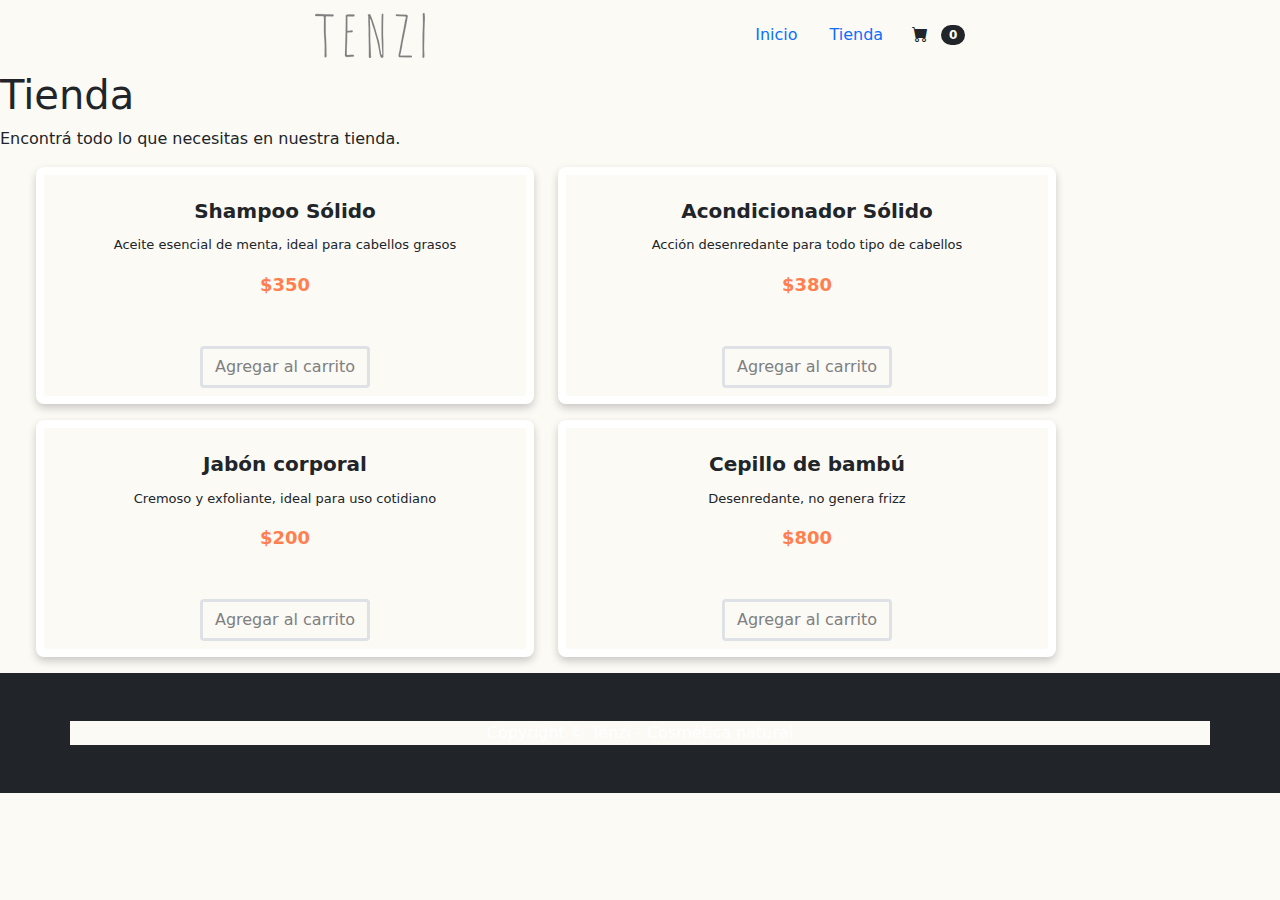
==== commit 87054a95: "Entrega proyecto 2" ====
--- a/tienda.html
+++ b/tienda.html
@@ -26,9 +26,9 @@
                     </li>
                 </ul>
                 <form class="d-flex">
-                    <button class="btn btn-outline-secundary" type="submit">
+                    <button class="btn btn-outline-secundary" type="button" data-bs-toggle="modal" data-bs-target="#exampleModal" id="carrito">
                         <i class="bi-cart-fill me-1"></i>
-                        <span class="badge bg-dark text-white ms-1 rounded-pill">0</span>
+                        <span class="badge bg-dark text-white ms-1 rounded-pill" id="contador"> </span>
                     </button>
                 </form>
             </nav>
@@ -37,41 +37,25 @@
     <main>
         <H1>Tienda</H1>
         <P>Encontrá todo lo que necesitas en nuestra tienda.</P>
-        <section class="row gx-4 gx-lg-5 row-cols-2 row-cols-md-3 row-cols-xl-2 justify-content-center"">
-            <div class="card container py-2" style="width: 18rem;">
-                <div class="card-deck row m-10 p-2">
-                    <img class="card-img-top" src="img/shampoo-solido.jpg" alt="shampoo solido Tenzi" style="width:100%">
-                        <div class="card-body">
-                        <h3 class="card-title">Shampoo Sólido</h3>
-                        <p class="card-text">Aceite esencial de menta, ideal para cabellos grasos</p>
-                        <p class="card-price">$350.00</p>
-                        <a href="#" class="btn btn-secondary">Comprar</a>
+        <section id="galeria" class="row container gx-4 gx-lg-5 row-cols-2 row-cols-md-3 row-cols-xl-2 justify-content-center">
+
+        </section>  
+        <!-- Modal -->
+            <div class="modal fade" id="exampleModal" tabindex="-1" aria-labelledby="exampleModalLabel" aria-hidden="true">
+                <div class="modal-dialog">
+                    <div class="modal-content">
+                        <div class="modal-header">
+                            <h4 class="modal-title" id="exampleModalLabel">Mi Carrito</h4>
+                            <button type="button" class="btn-close" data-bs-dismiss="modal" aria-label="Close"></button>
+                        </div>
+                        <div class="modal-body" id="contCarrito">
+                        </div>
+                        <div class="modal-footer">
+                            <button type="button" class="btn btn-primary">Finalizar compra</button>
+                        </div>
                     </div>
+                </div>
             </div>
-            </div>
-            <div class="card container py-2" style="width: 18rem;">
-                <div class="card-deck row m-10 p-2">
-                    <img class="card-img-top" src="img/acondicionador-solido.jpg" alt="acondicionador solido Tenzi" style="width:100%">
-                        <div class="card-body">
-                        <h3 class="card-title">Acondicionador Sólido</h3>
-                        <p class="card-text">Acción desenredante para todo tipo de cabellos</p>
-                        <p class="card-price">$380.00</p>
-                        <a href="#" class="btn btn-secondary">Comprar</a>
-                    </div>
-            </div>
-            </div>
-            <div class="card container py-2" style="width: 18rem;">
-                <div class="card-deck row m-10 p-2">
-                    <img class="card-img-top" src="img/jabon-tocador.jpg" alt="Jabón corporal Tenzi" style="width:100%">
-                        <div class="card-body">
-                        <h3 class="card-title">Jabón corporal</h3>
-                        <p class="card-text">Cremoso y exfoliante, ideal para uso cotidiano</p>
-                        <p class="card-price">$200.00</p>
-                        <a href="#" class="btn btn-secondary">Comprar</a>
-                    </div>
-            </div>
-            </div>
-        </section>
     </main>
     <footer class="py-5 bg-dark">
         <div class="container"><p class="m-0 text-center text-white">Copyright &copy; Tenzi - Cosmética natural</p></div>
